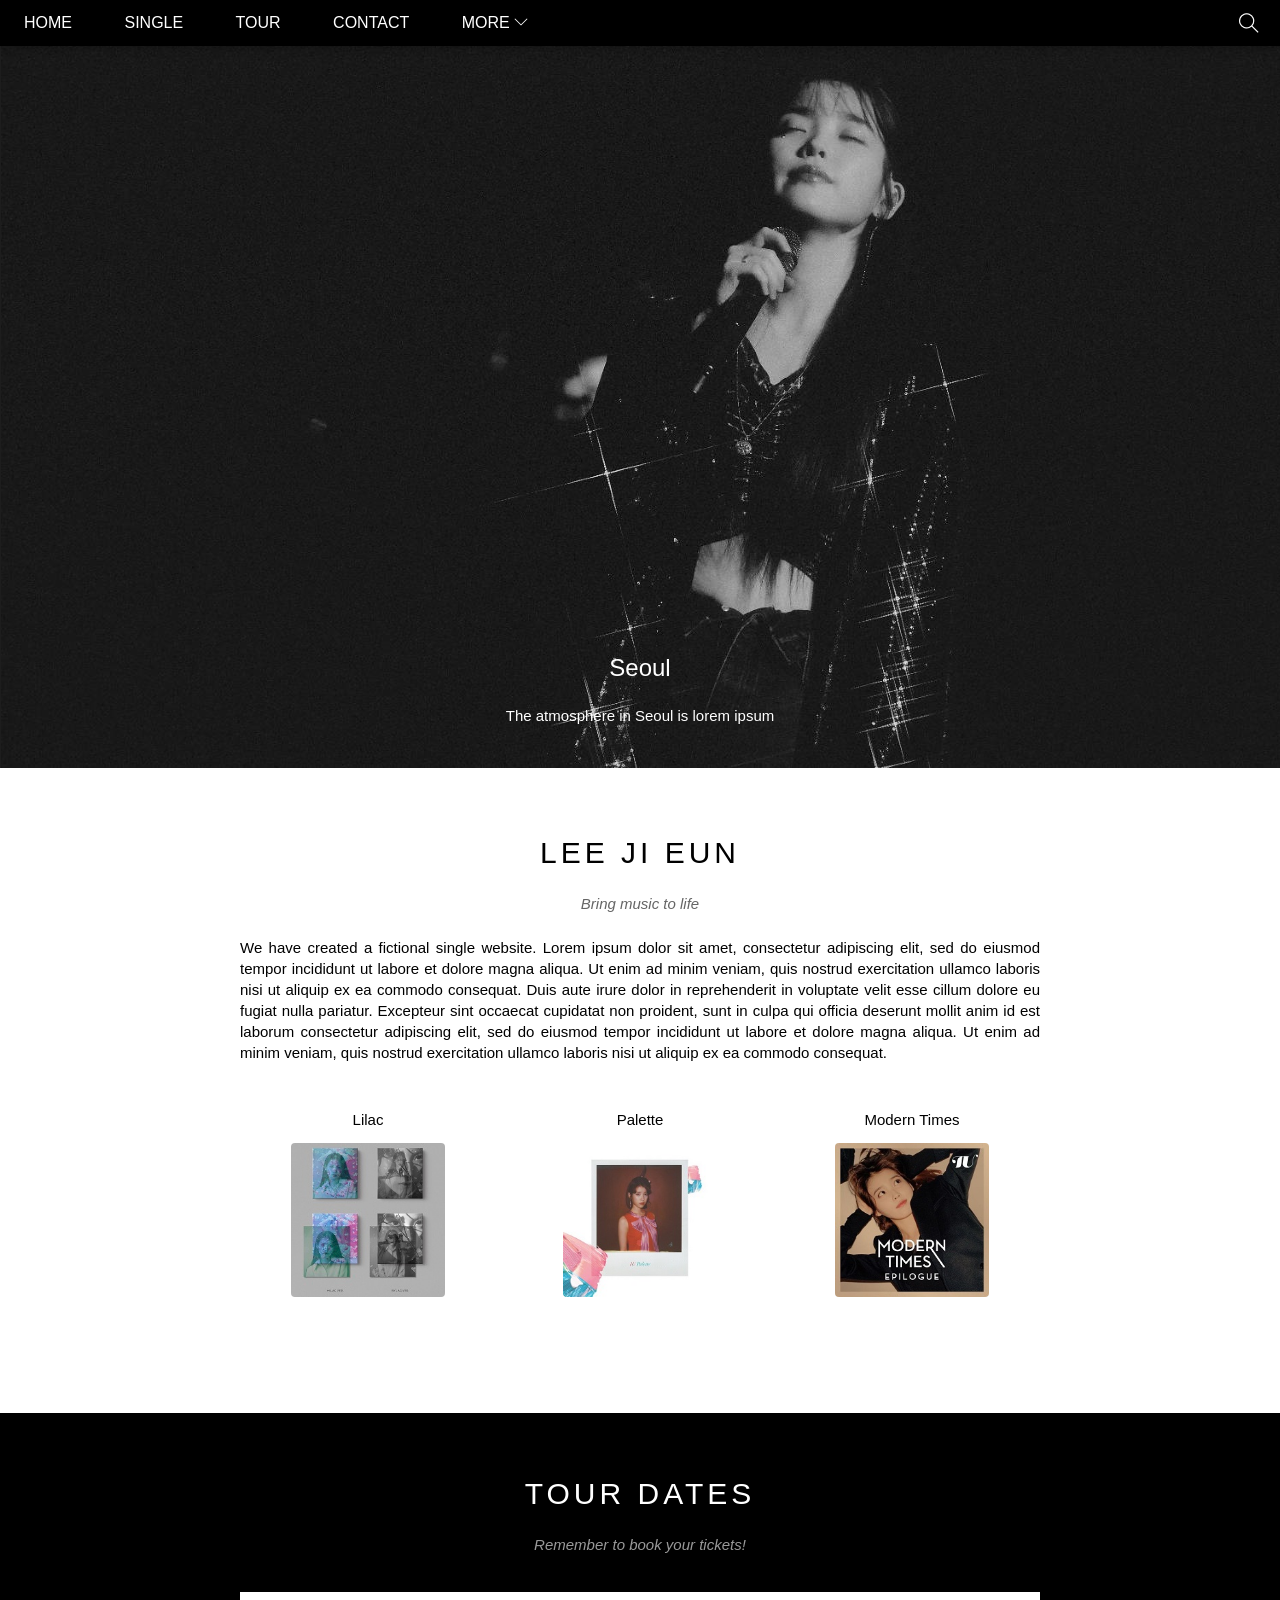
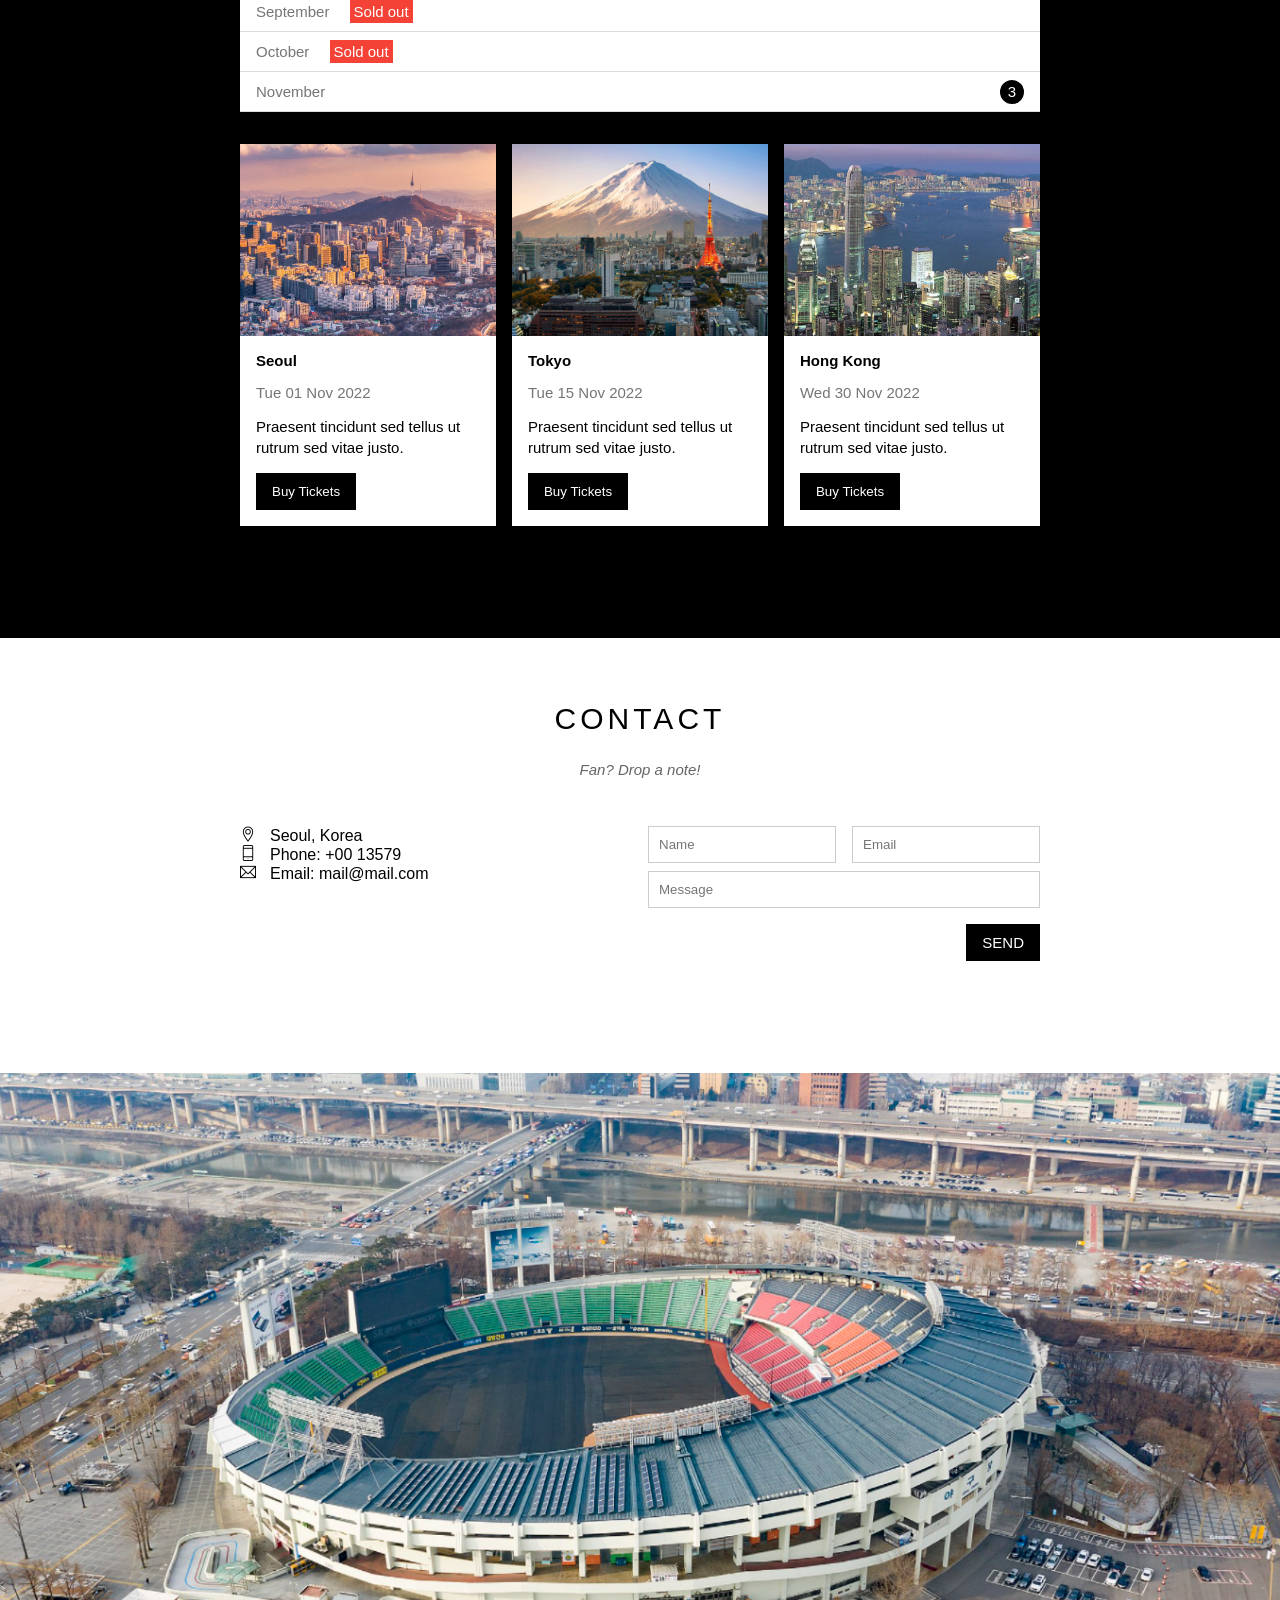
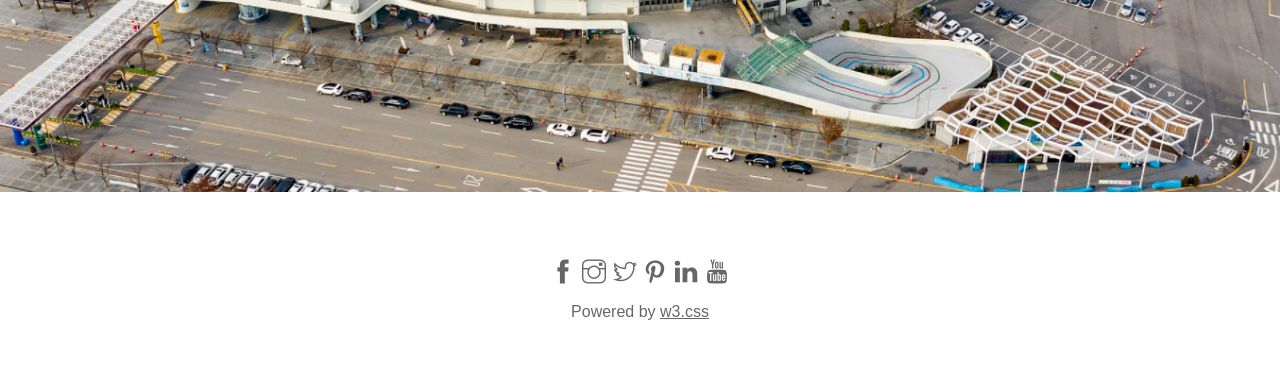
==== index.html @ e7a7f1e5 "upload" ====
<!DOCTYPE html>
<html lang="en">
<head>
    <meta charset="UTF-8">
    <meta http-equiv="X-UA-Compatible" content="IE=edge">
    <meta name="viewport" content="width=device-width, initial-scale=1.0">
    <title>Concert</title>
    <link rel="stylesheet" href="./assets/css/style.css">
    <link rel="stylesheet" href="./assets/fonts/themify-icons-font/themify-icons/themify-icons.css">
</head>
<body>
    <div id="main">
        <div id="header">
            <!-- begin: nav -->
            <ul id="nav">
                <li><a href="#">Home</a></li>
                <li><a href="#single">Single</a></li>
                <li><a href="#tour">Tour</a></li>
                <li><a href="#contact">Contact</a></li>
                <li>
                    <a href="">
                        More
                        <i class="nav-arrow-down ti-angle-down"></i> 
                        <!-- thẻ i dùng cho icon -->
                    </a>
                    <ul class="subnav">
                        <li><a href="#">Merchandise</a></li>
                        <li><a href="#">Extras</a></li>
                        <li><a href="#">Media</a></li>
                    </ul>
                </li>
            </ul>
            <!-- end: nav -->
            <!-- begin: search button -->
            <div class="search-btn">
                <i class="search-icon ti-search"></i>
            </div>
            <!-- end: search button -->
        </div>

        <div id="slider">
            <img src="./assets/img/slider/iu1.png" alt="iu">
            <div class="text-content">
                <h2 class="text-heading">Seoul</h2>
                <div class="text-description">The atmosphere in Seoul is lorem ipsum</div>
            </div>
        </div>

        <div id="content">
            <!-- about section -->
            <div id="single" class="content-section">
                <h2 class="section-heading">LEE JI EUN</h2>
                <p class="section-sub-heading">Bring music to life</p>
                <p class="about-text">We have created a fictional single website. Lorem ipsum dolor sit amet, consectetur adipiscing elit, sed do eiusmod tempor incididunt ut labore et dolore magna aliqua. Ut enim ad minim veniam, quis nostrud exercitation ullamco laboris nisi ut aliquip ex ea commodo consequat. Duis aute irure dolor in reprehenderit in voluptate velit esse cillum dolore eu fugiat nulla pariatur. Excepteur sint occaecat cupidatat non proident, sunt in culpa qui officia deserunt mollit anim id est laborum consectetur adipiscing elit, sed do eiusmod tempor incididunt ut labore et dolore magna aliqua. Ut enim ad minim veniam, quis nostrud exercitation ullamco laboris nisi ut aliquip ex ea commodo consequat.
                </p>
                <div class="row albums-list">
                    <div class="col col-third text-center">
                        <!-- text-center thay cho album-item trước đó -->
                        <p class="album-name">Lilac</p>
                        <img src="./assets/img/album/lilac.JPG" alt="Lilac" class="album-img">
                    </div>
                    <div class="col col-third text-center">
                        <p class="album-name">Palette</p>
                        <img src="./assets/img/album/palette.JPG" alt="Palette" class="album-img">
                    </div>
                    <div class="col col-third text-center">
                        <p class="album-name">Modern Times</p>
                        <img src="./assets/img/album/moderntimes.JPG" alt="Modern Times" class="album-img">
                    </div>
                </div>
            </div>
            
            <!-- tour section -->
            <div id="tour" class="tour-section">
                <div class="content-section">
                    <h2 class="section-heading text-white">TOUR DATES</h2>
                    <p class="section-sub-heading text-white">Remember to book your tickets!</p>
                    <!-- tickets -->
                    <ul class="tickets-list">
                        <li>September <span class="sold-out">Sold out</span></li>
                        <li>October <span class="sold-out">Sold out</span></li>
                        <li>November <span class="quantity">3</span></li>
                    </ul>

                    <!-- places -->
                    <div class="row places-list">
                        <div class="col col-third">
                            <!-- css cho col-third thay thế cho place-item -->
                            <img src="./assets/img/places/korea.JPG" alt="Seoul" class="place-img">
                            <div class="place-body">
                                <h3 class="place-heading">Seoul</h3>
                                <p class="place-time">Tue 01 Nov 2022</p>
                                <p class="place-desc">Praesent tincidunt sed tellus ut rutrum sed vitae justo.</p>
                                <button class="place-buy-btn js-buy-ticket">Buy Tickets</button>
                            </div>
                        </div>
                        <div class="col col-third">
                            <img src="./assets/img/places/japan.JPG" alt="Tokyo" class="place-img">
                            <div class="place-body">
                                <h3 class="place-heading">Tokyo</h3>
                                <p class="place-time">Tue 15 Nov 2022</p>
                                <p class="place-desc">Praesent tincidunt sed tellus ut rutrum sed vitae justo.</p>
                                <button class="place-buy-btn js-buy-ticket">Buy Tickets</button>
                            </div>
                        </div>
                        <div class="col col-third">
                            <img src="./assets/img/places/hongkong.JPG" alt="Hong Kong" class="place-img">
                            <div class="place-body">
                                <h3 class="place-heading">Hong Kong</h3>
                                <p class="place-time">Wed 30 Nov 2022</p>
                                <p class="place-desc">Praesent tincidunt sed tellus ut rutrum sed vitae justo.</p>
                                <button class="place-buy-btn js-buy-ticket">Buy Tickets</button>
                            </div>
                        </div>
                        <!-- <div class="clear"></div> -->
                        <!-- css row:: rồi nên bỏ -->
                    </div>
                </div>
            </div>

            <!-- begin contact section -->
            <div id="contact" class="content-section">
                <h2 class="section-heading">CONTACT</h2>
                <p class="section-sub-heading">Fan? Drop a note!</p>

                <div class="row contact-content">
                    <div class="col col-half contact-info">
                        <p><i class="ti-location-pin"></i>Seoul, Korea</p>
                        <p><i class="ti-mobile"></i>Phone: +00 13579</p>
                        <p><i class="ti-email"></i>Email: mail@mail.com</p>
                    </div>
                    <div class="col col-half contact-form">
                        <form action="">
                            <div class="row">
                                <div class="col col-half">
                                    <input type="text" name="" placeholder="Name" required id="" class="form-control">
                                </div>
                                <div class="col col-half">
                                    <input type="email" name="" placeholder="Email" required id="" class="form-control">
                                </div>
                            </div>
                            <div class="row mt-8">
                                <div class="col col-full">
                                    <input type="text" name="" placeholder="Message" required id="" class="form-control">
                                </div>
                            </div>
                            <input class="form-summit-btn mt-16" type="submit" value="SEND">
                        </form>
                    </div>
                </div>
            </div>
            <!-- end contact section -->

            <div class="map-section">
                <img src="./assets/img/map.jpg" alt="Map">
            </div>
        </div>

        <div id="footer">
            <div class="social">
                <a href=""><i class ="ti-facebook"></i></a>
                <a href=""><i class ="ti-instagram"></i></a>
                <a href=""><i class ="ti-twitter"></i></a>
                <a href=""><i class ="ti-pinterest"></i></a>
                <a href=""><i class ="ti-linkedin"></i></a>
                <a href=""><i class ="ti-youtube"></i></a>
            </div>
            <p class="copyright">Powered by <a href="">w3.css</a></p>
        </div>
    </div>

    <div class="modal js-modal">
        <div class="modal-container js-modal-container">
            <div class="modal-close js-modal-close">
                <i class="ti-close"></i>
            </div>

            <header class="modal-header">
                <i class="modal-heading-icon ti-bag"></i>
                Tickets
            </header>

            <div class="modal-body">
                <label for="ticket-quantity" class="modal-label"> 
                    <!-- for chỉ dùng cho id -->
                    <i class="ti-shopping-cart"></i>
                    Tickets, $15 per person
                </label>
                <input id="ticket-quantity" type="text" class="modal-input" placeholder="How many?">
                <!-- đặt id="ticket-quantity cho input gắn vào for label" -->
                <label for="ticket-email" class="modal-label">
                    <i class="ti-user"></i>
                    Send to
                </label>
                <input id="ticket-email" type="email" class="modal-input" placeholder="Enter email">
                <!-- đặt id="ticket-email cho input gắn vào for label" -->
                <button id="buy-tickets">
                    Pay <i class="ti-check"></i>
                </button>
            </div>

            <footer class="modal-footer">
                <p class="modal-help">Need <a href="">help?</a></p>
            </footer>
        </div>
    </div>

    <script>
        const buyBtns = document.querySelectorAll('.js-buy-ticket')
        const modal = document.querySelector('.js-modal')
        const modalContainer = document.querySelector('.js-modal-container')
        const modalClose = document.querySelector('.js-modal-close')

        // hàm hiển thị modal mua vé (thêm class open vào modal)
        function showBuyTickets() {
            modal.classList.add('open')
        }

        // hàm ẩn modal mua vé (gỡ bỏ class open của modal)
        function hideBuyTickets() {
            modal.classList.remove('open')
        }
        
        // lặp qua từng thẻ button và nghe hành vi click
        for (const buyBtn of buyBtns) {
            buyBtn.addEventListener('click', showBuyTickets)
        }

        // nghe hành vi click vào button close
            modalClose.addEventListener('click', hideBuyTickets)

            modal.addEventListener('click', hideBuyTickets)

            modalContainer.addEventListener('click', function (event) {
                event.stopPropagation()
            }) 
            // viết function thẳng vào luôn thì kh cần đặt tên he
    </script>
</body>
</html>
---- assets/css/style.css ----
* {
    padding: 0;
    margin: 0;
    box-sizing: border-box;
}

html {
    scroll-behavior: smooth;
    font-family: Arial, Helvetica, sans-serif;
}

/* common */
.clear {
    clear: both;
}
/* clear float */
.text-white {
    color: #fff !important;
}
/* ưu tiên cho text nào kh có màu trắng */

.text-center {
    text-align: center !important;
}

.mt-8 {
    margin-top: 8px !important;
}

.mt-16 {
    margin-top: 16px !important;
}

.row {
    margin-left: -8px;
    margin-right: -8px;
}

/* tạo element giả nằm ở cuối */
/* kh cần sử dụng class clear */
.row::after {
    content: "";
    display: block;
    clear: both;
}

.col {
    float: left;
    padding-left: 8px;
    padding-right: 8px;
}

.col-third {
    width: calc(100% / 3);
}

.col-half {
    width: 50%;
}

.col-full {
    width: 100%;
}

#main {

}

#header {
    height: 46px;
    background-color: black;
    position: fixed; 
    top: 0;
    left: 0;
    right: 0;
    z-index: 1;
    box-shadow: 0 0 10px rgba(0, 0, 0, 0.3);
}

#nav {
    display: inline-block;
}

#nav, .subnav {
    list-style-type: none;
}

#nav > li {
    display: inline-block;
}

#nav li {
    position: relative;
}

#nav > li > a {
    color: #fff;
    text-transform: uppercase;
}

#nav li a {
    text-decoration: none;
    line-height: 46px;
    padding: 0 24px;
    display: block;
}

#nav li:hover .subnav {
    display: block;
}

#nav > li:hover > a {
    color:black;
    background-color: #ccc;
}

#nav .subnav li:hover a {
    color:black;
    background-color: #ccc;
}

#nav .subnav {
    display: none;
    position: absolute;
    min-width: 160px;
    top: 100%;
    left: 0;
    background-color: #fff;
    box-shadow: 0 0 10px rgba(0, 0, 0, 0.3);
}

#nav .subnav a {
    color: #000;
    padding: 0 12px;
    

}

#nav .subnav li:hover {
    color:black;
    background-color: #ccc;
}

#nav .nav-arrow-down {
    font-size: 14px;
}

#header .search-btn {
    float: right;
    padding: 0 21px;
}

#header .search-btn:hover {
    cursor: pointer;
    /* thuộc tính thay đổi con trỏ chuột */
    background-color: #f44336;
}

#header .search-icon {
    color: #fff;
    font-size: 20px;
    line-height: 46px;
}

#slider {
    position: relative;
    width: 100%;
    background: top center / cover no-repeat;
}

#slider .text-content {
    position: absolute;
    bottom: 48px;
    color: #fff;
    text-align: center;
    width: 100%;
    /* left: 50%; 
    transform: translateX(-50%); */
    /* thuộc tính canh giữa */
}

#slider .text-heading {
    font-weight: 500;
    font-size: 24px;
}

#slider .text-description {
    font-size: 15px;
    margin-top: 25px;
}

#content {

}

#content .content-section {
    padding: 64px 0 112px;
    /* 112=64+48 */
    width: 800px;
    margin-left: auto;
    margin-right: auto;
}

#content .section-heading {
    font-size: 30px;
    font-weight: 500;
    text-align: center;
    letter-spacing: 4px;
    /* thuộc tính chữ cách xa nhau */
}

#content .section-sub-heading {
    font-size: 15px;
    text-align: center;
    margin-top: 25px;
    font-style: italic;
    /* thuộc tính chữ nghiêng */
    opacity: 0.6;
}

#content .about-text {
    margin-top: 25px;
    font-size: 15px;
    text-align: justify;
    line-height: 1.4;
    /* thuộc tính chỉnh độ cao của 1 dòng */
}

#content .albums-list {
    margin-top: 48px;
}

/* #content .album-item { */
    /* float: left;
    width: calc(100% / 3); */
    /* text-align: center; */
    /* } */
    /* có ở col col-third text-center nên bỏ */

#content .album-name {
    font-size: 15px;
}

#content .album-img {
    margin-top: 15px;
    width: 154px;
    border-radius: 4px;
    /* thuộc tính bo góc ở ảnh */
}

/* tour section */
.tour-section {
    background-color: #000;
}

.tickets-list {
    background-color: #fff;
    margin-top: 39px;
    list-style: none;
}

.tickets-list li {
    color: #757575;
    font-size: 15px;
    padding: 11px 16px;
    border-bottom: 1px solid #ddd;
}

.tickets-list .sold-out {
    background-color: #f44336;
    color: #fff;
    padding: 3px 4px;
    margin-left: 16px;
}

.tickets-list .quantity {
    background-color: #000;
    color: #fff;
    float:right;
    width: 24px;
    height: 24px;
    border-radius: 50%;
    text-align: center;
    line-height: 24px;
    margin-top: -3px;
}
/* places */
.places-list {
    /* margin-top: 32px; */
    /* margin-left: -8px; */
    /* margin-right: -8px; */
    /* viết gọn: margin: 32px -8px 0 */
    /* padding-bottom: 48px; */
    margin-top: 32px;
    /* viết lại */
}

/* .place-item { */
    /* width: calc(100% / 3); */
    /* float: left; */
    /* padding: 0 8px; */
    /* kh cần nữa vì nó được thừa hưởng từ class col và col-third */
/* } */

.place-img {
    width: 100%;
    display: block;
}

.place-img:hover {
    opacity: 0.6;;
}

.place-body {
    font-size: 15px;
    padding: 16px;
    background-color: #fff;
}

.place-heading {
    font-size: 15px;
    font-weight: 600;
}

.place-time {
    margin-top: 15px;
    color: #757575;
}

.place-desc {
    margin-top: 15px;
    line-height: 1.4;
} 

.place-buy-btn {
    color: #fff;
    background-color: #000;
    text-decoration: none;
    padding: 11px 16px;
    display: inline-block;
    margin-top: 15px;
    border: none;
}

.place-buy-btn:hover {
    color: #000;
    background-color: #ccc;
}

.modal {
    position: fixed;
    top: 0;
    right: 0;
    left: 0;
    bottom: 0;
    /* thuộc tính làm lớp phủ modal*/
    background: rgba(0, 0, 0, 0.4);
    /* lớp overlay thực chất là background */
    align-items: center;
    /* thằng con nằm giữa chiều cao cha */
    justify-content: center;
    /* th con nằm giữa chiều ngang cha */
    display: none;
    /* display: flex; biến thằng con modal-container nằm giữa thằng cha là modal */
}

.modal.open {
    display: flex;
}

.modal-container {
    background: #fff;
    width: 900px;
    min-height: 200px;
    position: relative;
    max-width: calc(100% - 32px);
    animation: modalFadeIn ease 0.5s;
}

.modal-header {
    justify-content: center;
    align-items: center;
    background: #009688;
    height: 130px;
    display: flex;
    font-size: 30px;
    color: #fff;
    letter-spacing: 4px;
}

.modal-heading-icon {
    margin-right: 16px;
}

.modal-close {
    position: absolute;
    right: 0;
    top: 0;
    color: #fff;
    padding: 12px;
    cursor: pointer;
}

.modal-close:hover {
    background-color: #ccc;
    color: #000;
}

.modal-body {
    padding: 16px;
}

.modal-label {
    display: block;
    /* tính chất của block là mỗi thằng nằm trên một hàng riêng biệt */
    font-size: 15px;
    margin-bottom: 12px;
}

.modal-input {
    border: 1px solid #ccc;
    width: 100%;
    font-size: 15px;
    padding: 10px;
    margin-bottom: 24px;
}

#buy-tickets {
    background: #009688;
    border: none;
    color: white;
    width: 100%;
    font-size: 15px;
    text-transform: uppercase;
    padding: 18px;
    cursor: pointer;
}

#buy-tickets:hover {
    background-color: #ccc;
    color: #000;
}

.modal-footer {
    padding: 16px;
    text-align: right;
}

.modal-footer a {
    color: #2196F3;
}

/* trượt box ticket */
@keyframes modalFadeIn {
    from {
        opacity: 0;
        transform: translateY(-140px);
    }
    to {
        opacity: 1;
        transform: translateY(0);
    }
}

.contact-content {
    margin-top: 48px;
}

.contatc-info {
    font-size: 18px;
    line-height: 1.5;
}

/* selector nâng cao chứa tất cả các ti- */
.contact-info i[class*="ti-"]{
    width: 30px;
    display: inline-block;
}

.contact-form {
    font-size: 15px;
}

.contact-form .form-control {
    padding: 10px;
    border: 1px solid #ccc;
    width: 100%;
}

.contact-form .form-summit-btn {
    background-color: #000;
    color: #fff;
    border: none;
    font-size: 15px;
    padding: 10px 16px;
    float: right;
    cursor: pointer;
}

.contact-form .form-summit-btn:hover {
    background-color: #ccc;
    color: #000;
}

/* map section */
.map-section img {
    width: 100%;
}

#footer {
    padding: 64px 16px;
    text-align: center;
}

#footer .social {
    font-size: 24px;
}

#footer .social a {
    color: rgba(0, 0, 0, 0.6);
    text-decoration: none;
}

#footer .social a:hover,
#footer .copyright a:hover {
    color: rgba(0, 0, 0, 0.3);
}

#footer .copyright {
    margin-top: 15px;
    color: rgba(0, 0, 0, 0.6);
}

#footer .copyright a {
    color: rgba(0, 0, 0, 0.6);
}
---- assets/fonts/themify-icons-font/themify-icons/themify-icons.css ----
@font-face {
	font-family: 'themify';
	src:url('fonts/themify.eot?-fvbane');
	src:url('fonts/themify.eot?#iefix-fvbane') format('embedded-opentype'),
		url('fonts/themify.woff?-fvbane') format('woff'),
		url('fonts/themify.ttf?-fvbane') format('truetype'),
		url('fonts/themify.svg?-fvbane#themify') format('svg');
	font-weight: normal;
	font-style: normal;
}

[class^="ti-"], [class*=" ti-"] {
	font-family: 'themify';
	speak: none;
	font-style: normal;
	font-weight: normal;
	font-variant: normal;
	text-transform: none;
	line-height: 1;

	/* Better Font Rendering =========== */
	-webkit-font-smoothing: antialiased;
	-moz-osx-font-smoothing: grayscale;
}

.ti-wand:before {
	content: "\e600";
}
.ti-volume:before {
	content: "\e601";
}
.ti-user:before {
	content: "\e602";
}
.ti-unlock:before {
	content: "\e603";
}
.ti-unlink:before {
	content: "\e604";
}
.ti-trash:before {
	content: "\e605";
}
.ti-thought:before {
	content: "\e606";
}
.ti-target:before {
	content: "\e607";
}
.ti-tag:before {
	content: "\e608";
}
.ti-tablet:before {
	content: "\e609";
}
.ti-star:before {
	content: "\e60a";
}
.ti-spray:before {
	content: "\e60b";
}
.ti-signal:before {
	content: "\e60c";
}
.ti-shopping-cart:before {
	content: "\e60d";
}
.ti-shopping-cart-full:before {
	content: "\e60e";
}
.ti-settings:before {
	content: "\e60f";
}
.ti-search:before {
	content: "\e610";
}
.ti-zoom-in:before {
	content: "\e611";
}
.ti-zoom-out:before {
	content: "\e612";
}
.ti-cut:before {
	content: "\e613";
}
.ti-ruler:before {
	content: "\e614";
}
.ti-ruler-pencil:before {
	content: "\e615";
}
.ti-ruler-alt:before {
	content: "\e616";
}
.ti-bookmark:before {
	content: "\e617";
}
.ti-bookmark-alt:before {
	content: "\e618";
}
.ti-reload:before {
	content: "\e619";
}
.ti-plus:before {
	content: "\e61a";
}
.ti-pin:before {
	content: "\e61b";
}
.ti-pencil:before {
	content: "\e61c";
}
.ti-pencil-alt:before {
	content: "\e61d";
}
.ti-paint-roller:before {
	content: "\e61e";
}
.ti-paint-bucket:before {
	content: "\e61f";
}
.ti-na:before {
	content: "\e620";
}
.ti-mobile:before {
	content: "\e621";
}
.ti-minus:before {
	content: "\e622";
}
.ti-medall:before {
	content: "\e623";
}
.ti-medall-alt:before {
	content: "\e624";
}
.ti-marker:before {
	content: "\e625";
}
.ti-marker-alt:before {
	content: "\e626";
}
.ti-arrow-up:before {
	content: "\e627";
}
.ti-arrow-right:before {
	content: "\e628";
}
.ti-arrow-left:before {
	content: "\e629";
}
.ti-arrow-down:before {
	content: "\e62a";
}
.ti-lock:before {
	content: "\e62b";
}
.ti-location-arrow:before {
	content: "\e62c";
}
.ti-link:before {
	content: "\e62d";
}
.ti-layout:before {
	content: "\e62e";
}
.ti-layers:before {
	content: "\e62f";
}
.ti-layers-alt:before {
	content: "\e630";
}
.ti-key:before {
	content: "\e631";
}
.ti-import:before {
	content: "\e632";
}
.ti-image:before {
	content: "\e633";
}
.ti-heart:before {
	content: "\e634";
}
.ti-heart-broken:before {
	content: "\e635";
}
.ti-hand-stop:before {
	content: "\e636";
}
.ti-hand-open:before {
	content: "\e637";
}
.ti-hand-drag:before {
	content: "\e638";
}
.ti-folder:before {
	content: "\e639";
}
.ti-flag:before {
	content: "\e63a";
}
.ti-flag-alt:before {
	content: "\e63b";
}
.ti-flag-alt-2:before {
	content: "\e63c";
}
.ti-eye:before {
	content: "\e63d";
}
.ti-export:before {
	content: "\e63e";
}
.ti-exchange-vertical:before {
	content: "\e63f";
}
.ti-desktop:before {
	content: "\e640";
}
.ti-cup:before {
	content: "\e641";
}
.ti-crown:before {
	content: "\e642";
}
.ti-comments:before {
	content: "\e643";
}
.ti-comment:before {
	content: "\e644";
}
.ti-comment-alt:before {
	content: "\e645";
}
.ti-close:before {
	content: "\e646";
}
.ti-clip:before {
	content: "\e647";
}
.ti-angle-up:before {
	content: "\e648";
}
.ti-angle-right:before {
	content: "\e649";
}
.ti-angle-left:before {
	content: "\e64a";
}
.ti-angle-down:before {
	content: "\e64b";
}
.ti-check:before {
	content: "\e64c";
}
.ti-check-box:before {
	content: "\e64d";
}
.ti-camera:before {
	content: "\e64e";
}
.ti-announcement:before {
	content: "\e64f";
}
.ti-brush:before {
	content: "\e650";
}
.ti-briefcase:before {
	content: "\e651";
}
.ti-bolt:before {
	content: "\e652";
}
.ti-bolt-alt:before {
	content: "\e653";
}
.ti-blackboard:before {
	content: "\e654";
}
.ti-bag:before {
	content: "\e655";
}
.ti-move:before {
	content: "\e656";
}
.ti-arrows-vertical:before {
	content: "\e657";
}
.ti-arrows-horizontal:before {
	content: "\e658";
}
.ti-fullscreen:before {
	content: "\e659";
}
.ti-arrow-top-right:before {
	content: "\e65a";
}
.ti-arrow-top-left:before {
	content: "\e65b";
}
.ti-arrow-circle-up:before {
	content: "\e65c";
}
.ti-arrow-circle-right:before {
	content: "\e65d";
}
.ti-arrow-circle-left:before {
	content: "\e65e";
}
.ti-arrow-circle-down:before {
	content: "\e65f";
}
.ti-angle-double-up:before {
	content: "\e660";
}
.ti-angle-double-right:before {
	content: "\e661";
}
.ti-angle-double-left:before {
	content: "\e662";
}
.ti-angle-double-down:before {
	content: "\e663";
}
.ti-zip:before {
	content: "\e664";
}
.ti-world:before {
	content: "\e665";
}
.ti-wheelchair:before {
	content: "\e666";
}
.ti-view-list:before {
	content: "\e667";
}
.ti-view-list-alt:before {
	content: "\e668";
}
.ti-view-grid:before {
	content: "\e669";
}
.ti-uppercase:before {
	content: "\e66a";
}
.ti-upload:before {
	content: "\e66b";
}
.ti-underline:before {
	content: "\e66c";
}
.ti-truck:before {
	content: "\e66d";
}
.ti-timer:before {
	content: "\e66e";
}
.ti-ticket:before {
	content: "\e66f";
}
.ti-thumb-up:before {
	content: "\e670";
}
.ti-thumb-down:before {
	content: "\e671";
}
.ti-text:before {
	content: "\e672";
}
.ti-stats-up:before {
	content: "\e673";
}
.ti-stats-down:before {
	content: "\e674";
}
.ti-split-v:before {
	content: "\e675";
}
.ti-split-h:before {
	content: "\e676";
}
.ti-smallcap:before {
	content: "\e677";
}
.ti-shine:before {
	content: "\e678";
}
.ti-shift-right:before {
	content: "\e679";
}
.ti-shift-left:before {
	content: "\e67a";
}
.ti-shield:before {
	content: "\e67b";
}
.ti-notepad:before {
	content: "\e67c";
}
.ti-server:before {
	content: "\e67d";
}
.ti-quote-right:before {
	content: "\e67e";
}
.ti-quote-left:before {
	content: "\e67f";
}
.ti-pulse:before {
	content: "\e680";
}
.ti-printer:before {
	content: "\e681";
}
.ti-power-off:before {
	content: "\e682";
}
.ti-plug:before {
	content: "\e683";
}
.ti-pie-chart:before {
	content: "\e684";
}
.ti-paragraph:before {
	content: "\e685";
}
.ti-panel:before {
	content: "\e686";
}
.ti-package:before {
	content: "\e687";
}
.ti-music:before {
	content: "\e688";
}
.ti-music-alt:before {
	content: "\e689";
}
.ti-mouse:before {
	content: "\e68a";
}
.ti-mouse-alt:before {
	content: "\e68b";
}
.ti-money:before {
	content: "\e68c";
}
.ti-microphone:before {
	content: "\e68d";
}
.ti-menu:before {
	content: "\e68e";
}
.ti-menu-alt:before {
	content: "\e68f";
}
.ti-map:before {
	content: "\e690";
}
.ti-map-alt:before {
	content: "\e691";
}
.ti-loop:before {
	content: "\e692";
}
.ti-location-pin:before {
	content: "\e693";
}
.ti-list:before {
	content: "\e694";
}
.ti-light-bulb:before {
	content: "\e695";
}
.ti-Italic:before {
	content: "\e696";
}
.ti-info:before {
	content: "\e697";
}
.ti-infinite:before {
	content: "\e698";
}
.ti-id-badge:before {
	content: "\e699";
}
.ti-hummer:before {
	content: "\e69a";
}
.ti-home:before {
	content: "\e69b";
}
.ti-help:before {
	content: "\e69c";
}
.ti-headphone:before {
	content: "\e69d";
}
.ti-harddrives:before {
	content: "\e69e";
}
.ti-harddrive:before {
	content: "\e69f";
}
.ti-gift:before {
	content: "\e6a0";
}
.ti-game:before {
	content: "\e6a1";
}
.ti-filter:before {
	content: "\e6a2";
}
.ti-files:before {
	content: "\e6a3";
}
.ti-file:before {
	content: "\e6a4";
}
.ti-eraser:before {
	content: "\e6a5";
}
.ti-envelope:before {
	content: "\e6a6";
}
.ti-download:before {
	content: "\e6a7";
}
.ti-direction:before {
	content: "\e6a8";
}
.ti-direction-alt:before {
	content: "\e6a9";
}
.ti-dashboard:before {
	content: "\e6aa";
}
.ti-control-stop:before {
	content: "\e6ab";
}
.ti-control-shuffle:before {
	content: "\e6ac";
}
.ti-control-play:before {
	content: "\e6ad";
}
.ti-control-pause:before {
	content: "\e6ae";
}
.ti-control-forward:before {
	content: "\e6af";
}
.ti-control-backward:before {
	content: "\e6b0";
}
.ti-cloud:before {
	content: "\e6b1";
}
.ti-cloud-up:before {
	content: "\e6b2";
}
.ti-cloud-down:before {
	content: "\e6b3";
}
.ti-clipboard:before {
	content: "\e6b4";
}
.ti-car:before {
	content: "\e6b5";
}
.ti-calendar:before {
	content: "\e6b6";
}
.ti-book:before {
	content: "\e6b7";
}
.ti-bell:before {
	content: "\e6b8";
}
.ti-basketball:before {
	content: "\e6b9";
}
.ti-bar-chart:before {
	content: "\e6ba";
}
.ti-bar-chart-alt:before {
	content: "\e6bb";
}
.ti-back-right:before {
	content: "\e6bc";
}
.ti-back-left:before {
	content: "\e6bd";
}
.ti-arrows-corner:before {
	content: "\e6be";
}
.ti-archive:before {
	content: "\e6bf";
}
.ti-anchor:before {
	content: "\e6c0";
}
.ti-align-right:before {
	content: "\e6c1";
}
.ti-align-left:before {
	content: "\e6c2";
}
.ti-align-justify:before {
	content: "\e6c3";
}
.ti-align-center:before {
	content: "\e6c4";
}
.ti-alert:before {
	content: "\e6c5";
}
.ti-alarm-clock:before {
	content: "\e6c6";
}
.ti-agenda:before {
	content: "\e6c7";
}
.ti-write:before {
	content: "\e6c8";
}
.ti-window:before {
	content: "\e6c9";
}
.ti-widgetized:before {
	content: "\e6ca";
}
.ti-widget:before {
	content: "\e6cb";
}
.ti-widget-alt:before {
	content: "\e6cc";
}
.ti-wallet:before {
	content: "\e6cd";
}
.ti-video-clapper:before {
	content: "\e6ce";
}
.ti-video-camera:before {
	content: "\e6cf";
}
.ti-vector:before {
	content: "\e6d0";
}
.ti-themify-logo:before {
	content: "\e6d1";
}
.ti-themify-favicon:before {
	content: "\e6d2";
}
.ti-themify-favicon-alt:before {
	content: "\e6d3";
}
.ti-support:before {
	content: "\e6d4";
}
.ti-stamp:before {
	content: "\e6d5";
}
.ti-split-v-alt:before {
	content: "\e6d6";
}
.ti-slice:before {
	content: "\e6d7";
}
.ti-shortcode:before {
	content: "\e6d8";
}
.ti-shift-right-alt:before {
	content: "\e6d9";
}
.ti-shift-left-alt:before {
	content: "\e6da";
}
.ti-ruler-alt-2:before {
	content: "\e6db";
}
.ti-receipt:before {
	content: "\e6dc";
}
.ti-pin2:before {
	content: "\e6dd";
}
.ti-pin-alt:before {
	content: "\e6de";
}
.ti-pencil-alt2:before {
	content: "\e6df";
}
.ti-palette:before {
	content: "\e6e0";
}
.ti-more:before {
	content: "\e6e1";
}
.ti-more-alt:before {
	content: "\e6e2";
}
.ti-microphone-alt:before {
	content: "\e6e3";
}
.ti-magnet:before {
	content: "\e6e4";
}
.ti-line-double:before {
	content: "\e6e5";
}
.ti-line-dotted:before {
	content: "\e6e6";
}
.ti-line-dashed:before {
	content: "\e6e7";
}
.ti-layout-width-full:before {
	content: "\e6e8";
}
.ti-layout-width-default:before {
	content: "\e6e9";
}
.ti-layout-width-default-alt:before {
	content: "\e6ea";
}
.ti-layout-tab:before {
	content: "\e6eb";
}
.ti-layout-tab-window:before {
	content: "\e6ec";
}
.ti-layout-tab-v:before {
	content: "\e6ed";
}
.ti-layout-tab-min:before {
	content: "\e6ee";
}
.ti-layout-slider:before {
	content: "\e6ef";
}
.ti-layout-slider-alt:before {
	content: "\e6f0";
}
.ti-layout-sidebar-right:before {
	content: "\e6f1";
}
.ti-layout-sidebar-none:before {
	content: "\e6f2";
}
.ti-layout-sidebar-left:before {
	content: "\e6f3";
}
.ti-layout-placeholder:before {
	content: "\e6f4";
}
.ti-layout-menu:before {
	content: "\e6f5";
}
.ti-layout-menu-v:before {
	content: "\e6f6";
}
.ti-layout-menu-separated:before {
	content: "\e6f7";
}
.ti-layout-menu-full:before {
	content: "\e6f8";
}
.ti-layout-media-right-alt:before {
	content: "\e6f9";
}
.ti-layout-media-right:before {
	content: "\e6fa";
}
.ti-layout-media-overlay:before {
	content: "\e6fb";
}
.ti-layout-media-overlay-alt:before {
	content: "\e6fc";
}
.ti-layout-media-overlay-alt-2:before {
	content: "\e6fd";
}
.ti-layout-media-left-alt:before {
	content: "\e6fe";
}
.ti-layout-media-left:before {
	content: "\e6ff";
}
.ti-layout-media-center-alt:before {
	content: "\e700";
}
.ti-layout-media-center:before {
	content: "\e701";
}
.ti-layout-list-thumb:before {
	content: "\e702";
}
.ti-layout-list-thumb-alt:before {
	content: "\e703";
}
.ti-layout-list-post:before {
	content: "\e704";
}
.ti-layout-list-large-image:before {
	content: "\e705";
}
.ti-layout-line-solid:before {
	content: "\e706";
}
.ti-layout-grid4:before {
	content: "\e707";
}
.ti-layout-grid3:before {
	content: "\e708";
}
.ti-layout-grid2:before {
	content: "\e709";
}
.ti-layout-grid2-thumb:before {
	content: "\e70a";
}
.ti-layout-cta-right:before {
	content: "\e70b";
}
.ti-layout-cta-left:before {
	content: "\e70c";
}
.ti-layout-cta-center:before {
	content: "\e70d";
}
.ti-layout-cta-btn-right:before {
	content: "\e70e";
}
.ti-layout-cta-btn-left:before {
	content: "\e70f";
}
.ti-layout-column4:before {
	content: "\e710";
}
.ti-layout-column3:before {
	content: "\e711";
}
.ti-layout-column2:before {
	content: "\e712";
}
.ti-layout-accordion-separated:before {
	content: "\e713";
}
.ti-layout-accordion-merged:before {
	content: "\e714";
}
.ti-layout-accordion-list:before {
	content: "\e715";
}
.ti-ink-pen:before {
	content: "\e716";
}
.ti-info-alt:before {
	content: "\e717";
}
.ti-help-alt:before {
	content: "\e718";
}
.ti-headphone-alt:before {
	content: "\e719";
}
.ti-hand-point-up:before {
	content: "\e71a";
}
.ti-hand-point-right:before {
	content: "\e71b";
}
.ti-hand-point-left:before {
	content: "\e71c";
}
.ti-hand-point-down:before {
	content: "\e71d";
}
.ti-gallery:before {
	content: "\e71e";
}
.ti-face-smile:before {
	content: "\e71f";
}
.ti-face-sad:before {
	content: "\e720";
}
.ti-credit-card:before {
	content: "\e721";
}
.ti-control-skip-forward:before {
	content: "\e722";
}
.ti-control-skip-backward:before {
	content: "\e723";
}
.ti-control-record:before {
	content: "\e724";
}
.ti-control-eject:before {
	content: "\e725";
}
.ti-comments-smiley:before {
	content: "\e726";
}
.ti-brush-alt:before {
	content: "\e727";
}
.ti-youtube:before {
	content: "\e728";
}
.ti-vimeo:before {
	content: "\e729";
}
.ti-twitter:before {
	content: "\e72a";
}
.ti-time:before {
	content: "\e72b";
}
.ti-tumblr:before {
	content: "\e72c";
}
.ti-skype:before {
	content: "\e72d";
}
.ti-share:before {
	content: "\e72e";
}
.ti-share-alt:before {
	content: "\e72f";
}
.ti-rocket:before {
	content: "\e730";
}
.ti-pinterest:before {
	content: "\e731";
}
.ti-new-window:before {
	content: "\e732";
}
.ti-microsoft:before {
	content: "\e733";
}
.ti-list-ol:before {
	content: "\e734";
}
.ti-linkedin:before {
	content: "\e735";
}
.ti-layout-sidebar-2:before {
	content: "\e736";
}
.ti-layout-grid4-alt:before {
	content: "\e737";
}
.ti-layout-grid3-alt:before {
	content: "\e738";
}
.ti-layout-grid2-alt:before {
	content: "\e739";
}
.ti-layout-column4-alt:before {
	content: "\e73a";
}
.ti-layout-column3-alt:before {
	content: "\e73b";
}
.ti-layout-column2-alt:before {
	content: "\e73c";
}
.ti-instagram:before {
	content: "\e73d";
}
.ti-google:before {
	content: "\e73e";
}
.ti-github:before {
	content: "\e73f";
}
.ti-flickr:before {
	content: "\e740";
}
.ti-facebook:before {
	content: "\e741";
}
.ti-dropbox:before {
	content: "\e742";
}
.ti-dribbble:before {
	content: "\e743";
}
.ti-apple:before {
	content: "\e744";
}
.ti-android:before {
	content: "\e745";
}
.ti-save:before {
	content: "\e746";
}
.ti-save-alt:before {
	content: "\e747";
}
.ti-yahoo:before {
	content: "\e748";
}
.ti-wordpress:before {
	content: "\e749";
}
.ti-vimeo-alt:before {
	content: "\e74a";
}
.ti-twitter-alt:before {
	content: "\e74b";
}
.ti-tumblr-alt:before {
	content: "\e74c";
}
.ti-trello:before {
	content: "\e74d";
}
.ti-stack-overflow:before {
	content: "\e74e";
}
.ti-soundcloud:before {
	content: "\e74f";
}
.ti-sharethis:before {
	content: "\e750";
}
.ti-sharethis-alt:before {
	content: "\e751";
}
.ti-reddit:before {
	content: "\e752";
}
.ti-pinterest-alt:before {
	content: "\e753";
}
.ti-microsoft-alt:before {
	content: "\e754";
}
.ti-linux:before {
	content: "\e755";
}
.ti-jsfiddle:before {
	content: "\e756";
}
.ti-joomla:before {
	content: "\e757";
}
.ti-html5:before {
	content: "\e758";
}
.ti-flickr-alt:before {
	content: "\e759";
}
.ti-email:before {
	content: "\e75a";
}
.ti-drupal:before {
	content: "\e75b";
}
.ti-dropbox-alt:before {
	content: "\e75c";
}
.ti-css3:before {
	content: "\e75d";
}
.ti-rss:before {
	content: "\e75e";
}
.ti-rss-alt:before {
	content: "\e75f";
}
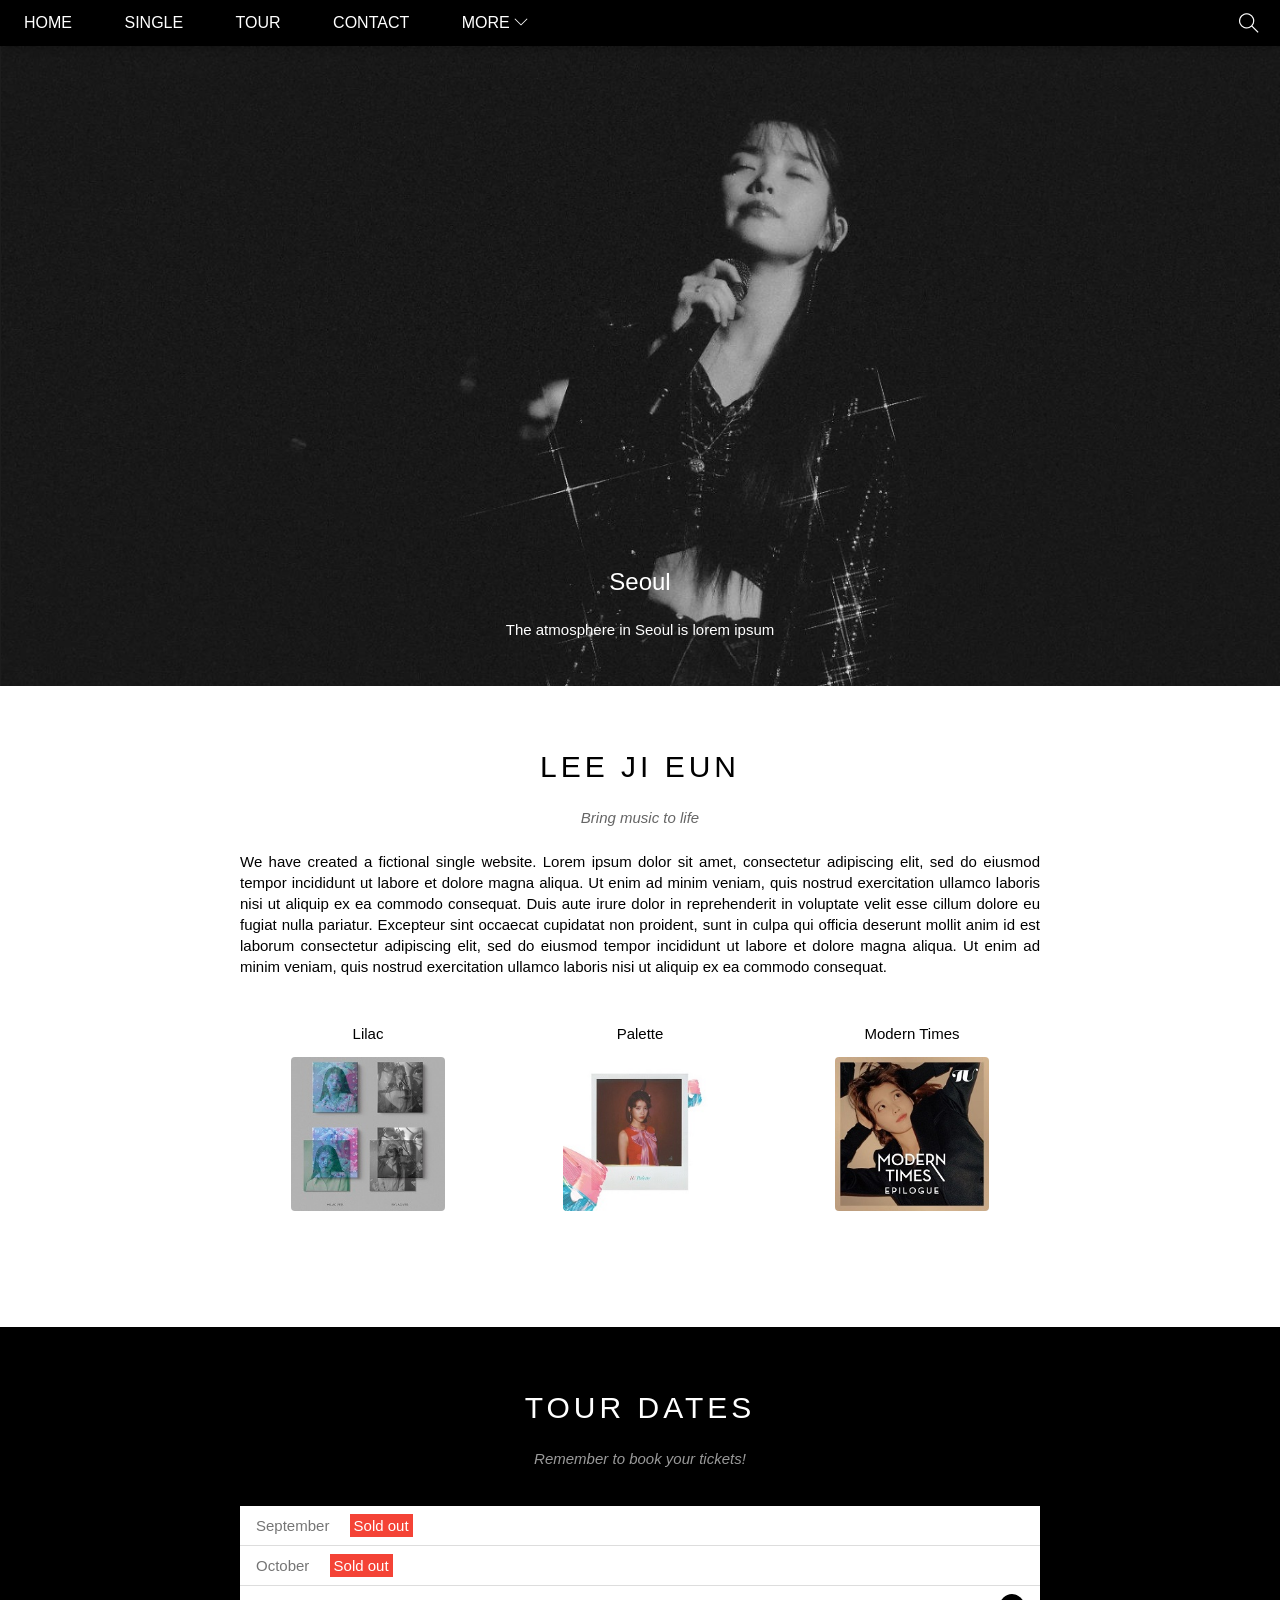
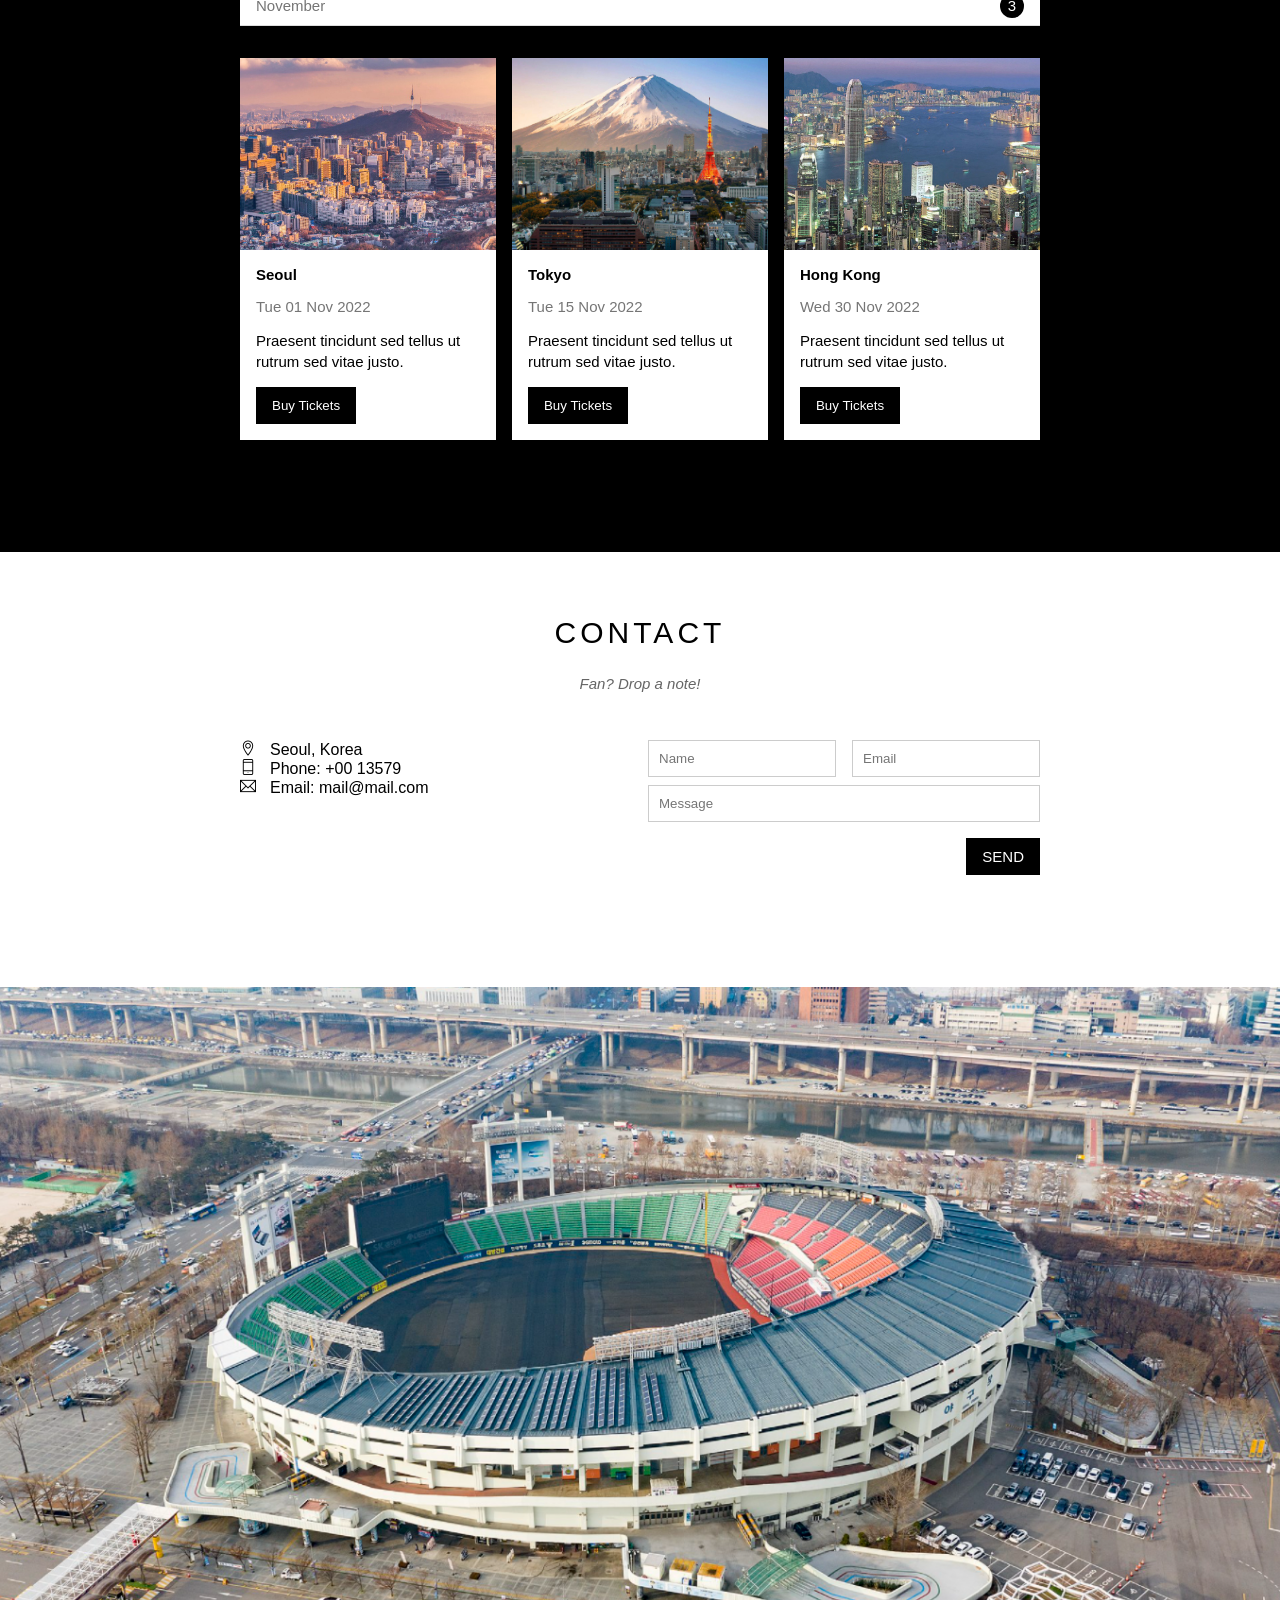
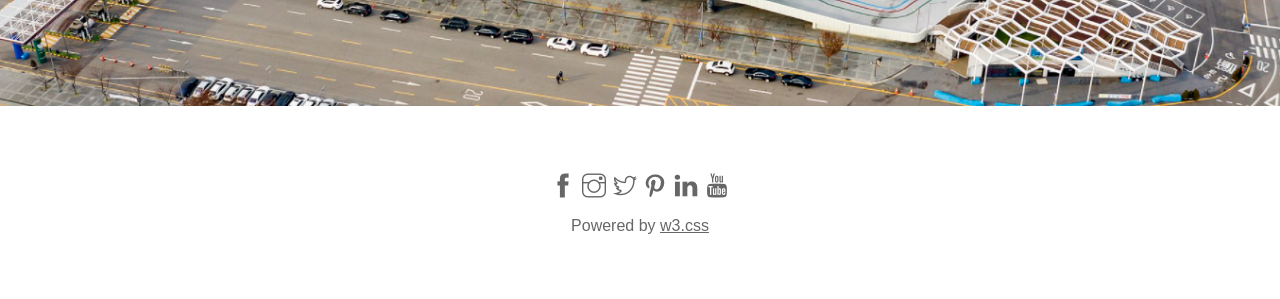
==== commit 12840b4b: "a" ====
--- a/index.html
+++ b/index.html
@@ -39,7 +39,6 @@
         </div>
 
         <div id="slider">
-            <img src="./assets/img/slider/iu1.png" alt="iu">
             <div class="text-content">
                 <h2 class="text-heading">Seoul</h2>
                 <div class="text-description">The atmosphere in Seoul is lorem ipsum</div>
--- a/assets/css/style.css
+++ b/assets/css/style.css
@@ -164,8 +164,9 @@
 
 #slider {
     position: relative;
-    width: 100%;
-    background: top center / cover no-repeat;
+    margin-top: 46px;
+    padding-top: 50%;
+    background: url('/iuconcert/assets/img/slider/iu1.png') top center / cover no-repeat;
 }
 
 #slider .text-content {
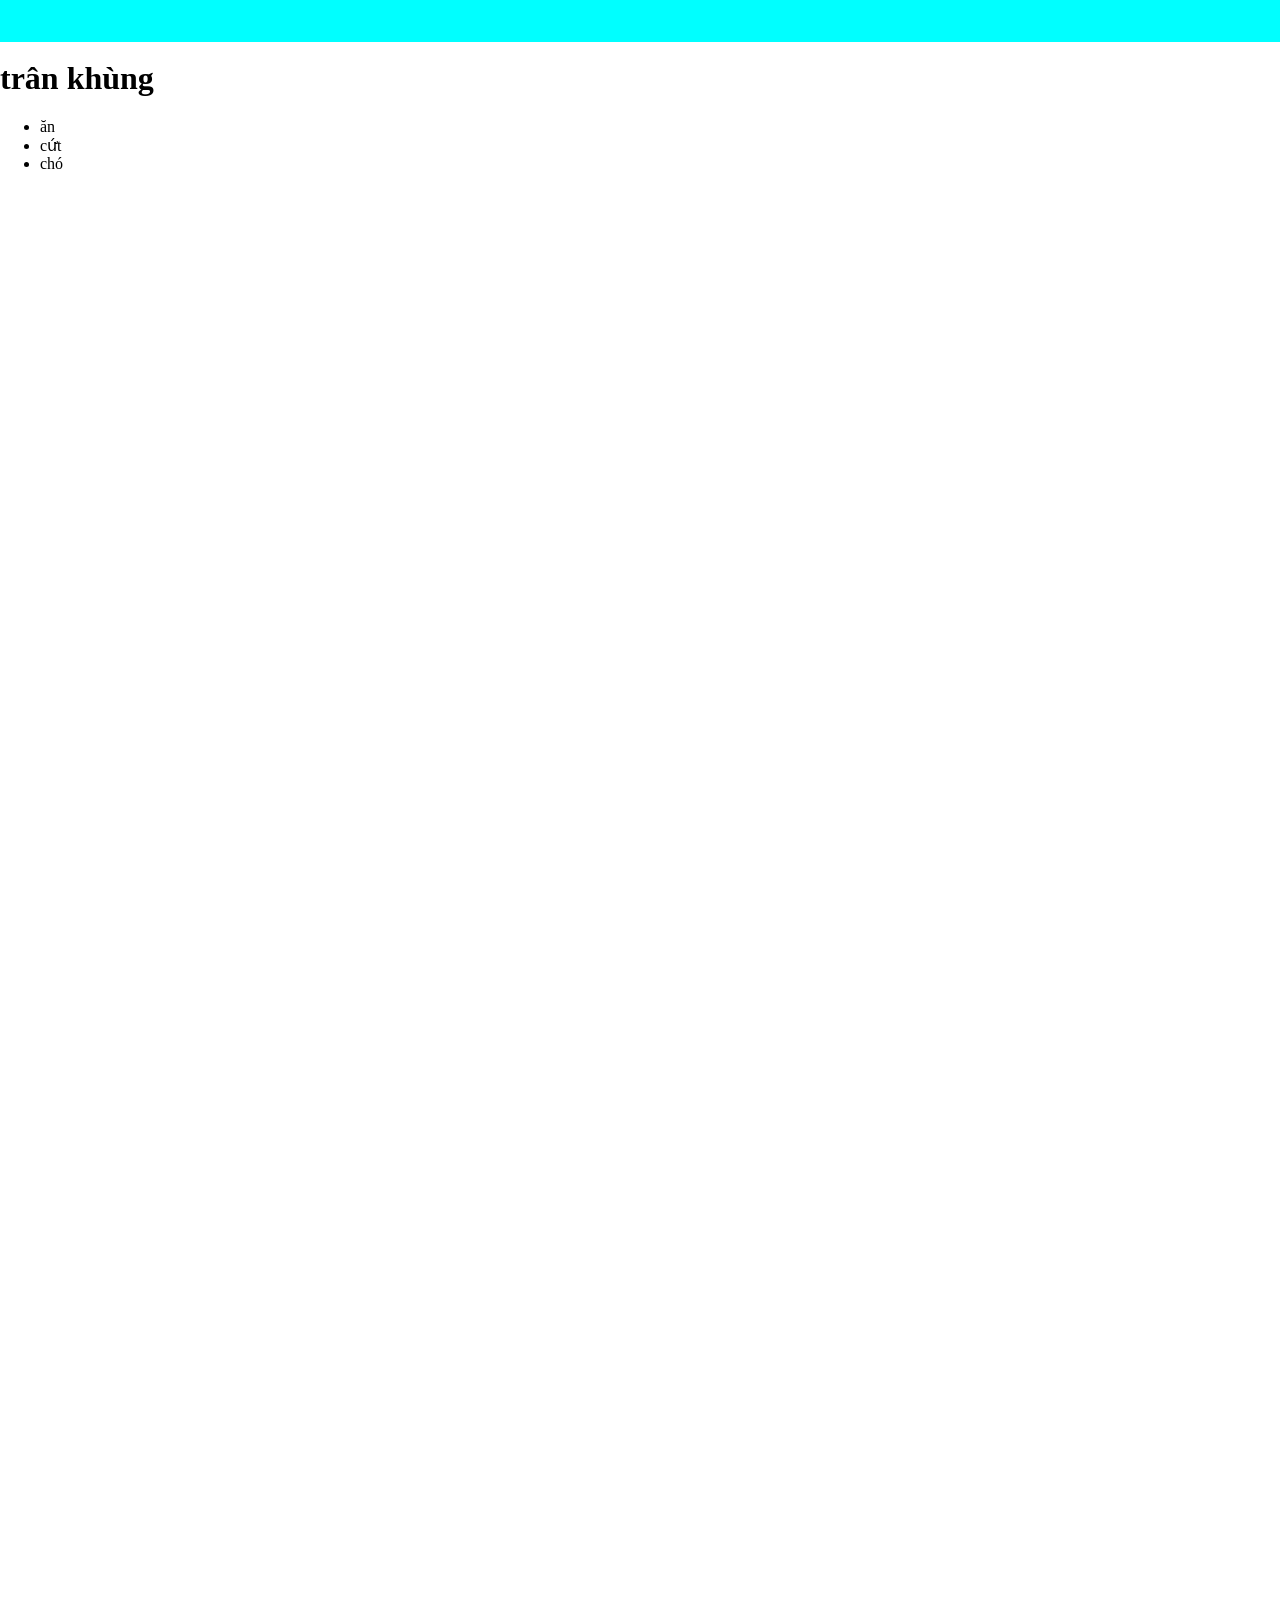
==== commit cecaea6f: "a" ====
--- a/index.html
+++ b/index.html
@@ -1,239 +1,37 @@
 <!DOCTYPE html>
-<html lang="en">
-<head>
-    <meta charset="UTF-8">
-    <meta http-equiv="X-UA-Compatible" content="IE=edge">
-    <meta name="viewport" content="width=device-width, initial-scale=1.0">
-    <title>Concert</title>
-    <link rel="stylesheet" href="./assets/css/style.css">
-    <link rel="stylesheet" href="./assets/fonts/themify-icons-font/themify-icons/themify-icons.css">
-</head>
-<body>
-    <div id="main">
-        <div id="header">
-            <!-- begin: nav -->
-            <ul id="nav">
-                <li><a href="#">Home</a></li>
-                <li><a href="#single">Single</a></li>
-                <li><a href="#tour">Tour</a></li>
-                <li><a href="#contact">Contact</a></li>
-                <li>
-                    <a href="">
-                        More
-                        <i class="nav-arrow-down ti-angle-down"></i> 
-                        <!-- thẻ i dùng cho icon -->
-                    </a>
-                    <ul class="subnav">
-                        <li><a href="#">Merchandise</a></li>
-                        <li><a href="#">Extras</a></li>
-                        <li><a href="#">Media</a></li>
-                    </ul>
-                </li>
-            </ul>
-            <!-- end: nav -->
-            <!-- begin: search button -->
-            <div class="search-btn">
-                <i class="search-icon ti-search"></i>
-            </div>
-            <!-- end: search button -->
-        </div>
+<html>
+    <head>
+        <title>Vikhung</title>
+        <meta charset="utf-8">
+        <style>
+            html, body {
+                margin: 0;
+            }
+            .header {
+                width: 100%;
+                height: 42px;
+                background-color: aqua;
+                position: fixed;
+                top: 0px;
+            }
+            h1 {
+                margin-top: 60px;
+            }
+            ul {
+                height: 2000px;
+            }
+            
 
-        <div id="slider">
-            <div class="text-content">
-                <h2 class="text-heading">Seoul</h2>
-                <div class="text-description">The atmosphere in Seoul is lorem ipsum</div>
-            </div>
-        </div>
+         </style>
+    </head>
 
-        <div id="content">
-            <!-- about section -->
-            <div id="single" class="content-section">
-                <h2 class="section-heading">LEE JI EUN</h2>
-                <p class="section-sub-heading">Bring music to life</p>
-                <p class="about-text">We have created a fictional single website. Lorem ipsum dolor sit amet, consectetur adipiscing elit, sed do eiusmod tempor incididunt ut labore et dolore magna aliqua. Ut enim ad minim veniam, quis nostrud exercitation ullamco laboris nisi ut aliquip ex ea commodo consequat. Duis aute irure dolor in reprehenderit in voluptate velit esse cillum dolore eu fugiat nulla pariatur. Excepteur sint occaecat cupidatat non proident, sunt in culpa qui officia deserunt mollit anim id est laborum consectetur adipiscing elit, sed do eiusmod tempor incididunt ut labore et dolore magna aliqua. Ut enim ad minim veniam, quis nostrud exercitation ullamco laboris nisi ut aliquip ex ea commodo consequat.
-                </p>
-                <div class="row albums-list">
-                    <div class="col col-third text-center">
-                        <!-- text-center thay cho album-item trước đó -->
-                        <p class="album-name">Lilac</p>
-                        <img src="./assets/img/album/lilac.JPG" alt="Lilac" class="album-img">
-                    </div>
-                    <div class="col col-third text-center">
-                        <p class="album-name">Palette</p>
-                        <img src="./assets/img/album/palette.JPG" alt="Palette" class="album-img">
-                    </div>
-                    <div class="col col-third text-center">
-                        <p class="album-name">Modern Times</p>
-                        <img src="./assets/img/album/moderntimes.JPG" alt="Modern Times" class="album-img">
-                    </div>
-                </div>
-            </div>
-            
-            <!-- tour section -->
-            <div id="tour" class="tour-section">
-                <div class="content-section">
-                    <h2 class="section-heading text-white">TOUR DATES</h2>
-                    <p class="section-sub-heading text-white">Remember to book your tickets!</p>
-                    <!-- tickets -->
-                    <ul class="tickets-list">
-                        <li>September <span class="sold-out">Sold out</span></li>
-                        <li>October <span class="sold-out">Sold out</span></li>
-                        <li>November <span class="quantity">3</span></li>
-                    </ul>
-
-                    <!-- places -->
-                    <div class="row places-list">
-                        <div class="col col-third">
-                            <!-- css cho col-third thay thế cho place-item -->
-                            <img src="./assets/img/places/korea.JPG" alt="Seoul" class="place-img">
-                            <div class="place-body">
-                                <h3 class="place-heading">Seoul</h3>
-                                <p class="place-time">Tue 01 Nov 2022</p>
-                                <p class="place-desc">Praesent tincidunt sed tellus ut rutrum sed vitae justo.</p>
-                                <button class="place-buy-btn js-buy-ticket">Buy Tickets</button>
-                            </div>
-                        </div>
-                        <div class="col col-third">
-                            <img src="./assets/img/places/japan.JPG" alt="Tokyo" class="place-img">
-                            <div class="place-body">
-                                <h3 class="place-heading">Tokyo</h3>
-                                <p class="place-time">Tue 15 Nov 2022</p>
-                                <p class="place-desc">Praesent tincidunt sed tellus ut rutrum sed vitae justo.</p>
-                                <button class="place-buy-btn js-buy-ticket">Buy Tickets</button>
-                            </div>
-                        </div>
-                        <div class="col col-third">
-                            <img src="./assets/img/places/hongkong.JPG" alt="Hong Kong" class="place-img">
-                            <div class="place-body">
-                                <h3 class="place-heading">Hong Kong</h3>
-                                <p class="place-time">Wed 30 Nov 2022</p>
-                                <p class="place-desc">Praesent tincidunt sed tellus ut rutrum sed vitae justo.</p>
-                                <button class="place-buy-btn js-buy-ticket">Buy Tickets</button>
-                            </div>
-                        </div>
-                        <!-- <div class="clear"></div> -->
-                        <!-- css row:: rồi nên bỏ -->
-                    </div>
-                </div>
-            </div>
-
-            <!-- begin contact section -->
-            <div id="contact" class="content-section">
-                <h2 class="section-heading">CONTACT</h2>
-                <p class="section-sub-heading">Fan? Drop a note!</p>
-
-                <div class="row contact-content">
-                    <div class="col col-half contact-info">
-                        <p><i class="ti-location-pin"></i>Seoul, Korea</p>
-                        <p><i class="ti-mobile"></i>Phone: +00 13579</p>
-                        <p><i class="ti-email"></i>Email: mail@mail.com</p>
-                    </div>
-                    <div class="col col-half contact-form">
-                        <form action="">
-                            <div class="row">
-                                <div class="col col-half">
-                                    <input type="text" name="" placeholder="Name" required id="" class="form-control">
-                                </div>
-                                <div class="col col-half">
-                                    <input type="email" name="" placeholder="Email" required id="" class="form-control">
-                                </div>
-                            </div>
-                            <div class="row mt-8">
-                                <div class="col col-full">
-                                    <input type="text" name="" placeholder="Message" required id="" class="form-control">
-                                </div>
-                            </div>
-                            <input class="form-summit-btn mt-16" type="submit" value="SEND">
-                        </form>
-                    </div>
-                </div>
-            </div>
-            <!-- end contact section -->
-
-            <div class="map-section">
-                <img src="./assets/img/map.jpg" alt="Map">
-            </div>
-        </div>
-
-        <div id="footer">
-            <div class="social">
-                <a href=""><i class ="ti-facebook"></i></a>
-                <a href=""><i class ="ti-instagram"></i></a>
-                <a href=""><i class ="ti-twitter"></i></a>
-                <a href=""><i class ="ti-pinterest"></i></a>
-                <a href=""><i class ="ti-linkedin"></i></a>
-                <a href=""><i class ="ti-youtube"></i></a>
-            </div>
-            <p class="copyright">Powered by <a href="">w3.css</a></p>
-        </div>
-    </div>
-
-    <div class="modal js-modal">
-        <div class="modal-container js-modal-container">
-            <div class="modal-close js-modal-close">
-                <i class="ti-close"></i>
-            </div>
-
-            <header class="modal-header">
-                <i class="modal-heading-icon ti-bag"></i>
-                Tickets
-            </header>
-
-            <div class="modal-body">
-                <label for="ticket-quantity" class="modal-label"> 
-                    <!-- for chỉ dùng cho id -->
-                    <i class="ti-shopping-cart"></i>
-                    Tickets, $15 per person
-                </label>
-                <input id="ticket-quantity" type="text" class="modal-input" placeholder="How many?">
-                <!-- đặt id="ticket-quantity cho input gắn vào for label" -->
-                <label for="ticket-email" class="modal-label">
-                    <i class="ti-user"></i>
-                    Send to
-                </label>
-                <input id="ticket-email" type="email" class="modal-input" placeholder="Enter email">
-                <!-- đặt id="ticket-email cho input gắn vào for label" -->
-                <button id="buy-tickets">
-                    Pay <i class="ti-check"></i>
-                </button>
-            </div>
-
-            <footer class="modal-footer">
-                <p class="modal-help">Need <a href="">help?</a></p>
-            </footer>
-        </div>
-    </div>
-
-    <script>
-        const buyBtns = document.querySelectorAll('.js-buy-ticket')
-        const modal = document.querySelector('.js-modal')
-        const modalContainer = document.querySelector('.js-modal-container')
-        const modalClose = document.querySelector('.js-modal-close')
-
-        // hàm hiển thị modal mua vé (thêm class open vào modal)
-        function showBuyTickets() {
-            modal.classList.add('open')
-        }
-
-        // hàm ẩn modal mua vé (gỡ bỏ class open của modal)
-        function hideBuyTickets() {
-            modal.classList.remove('open')
-        }
-        
-        // lặp qua từng thẻ button và nghe hành vi click
-        for (const buyBtn of buyBtns) {
-            buyBtn.addEventListener('click', showBuyTickets)
-        }
-
-        // nghe hành vi click vào button close
-            modalClose.addEventListener('click', hideBuyTickets)
-
-            modal.addEventListener('click', hideBuyTickets)
-
-            modalContainer.addEventListener('click', function (event) {
-                event.stopPropagation()
-            }) 
-            // viết function thẳng vào luôn thì kh cần đặt tên he
-    </script>
-</body>
+    <body>
+        <div class="header"></div>
+        <h1>trân khùng</h1>
+        <ul>
+            <li>ăn</li>
+            <li>cứt</li>
+            <li>chó</li>
+        </ul>
+    </body>
 </html>
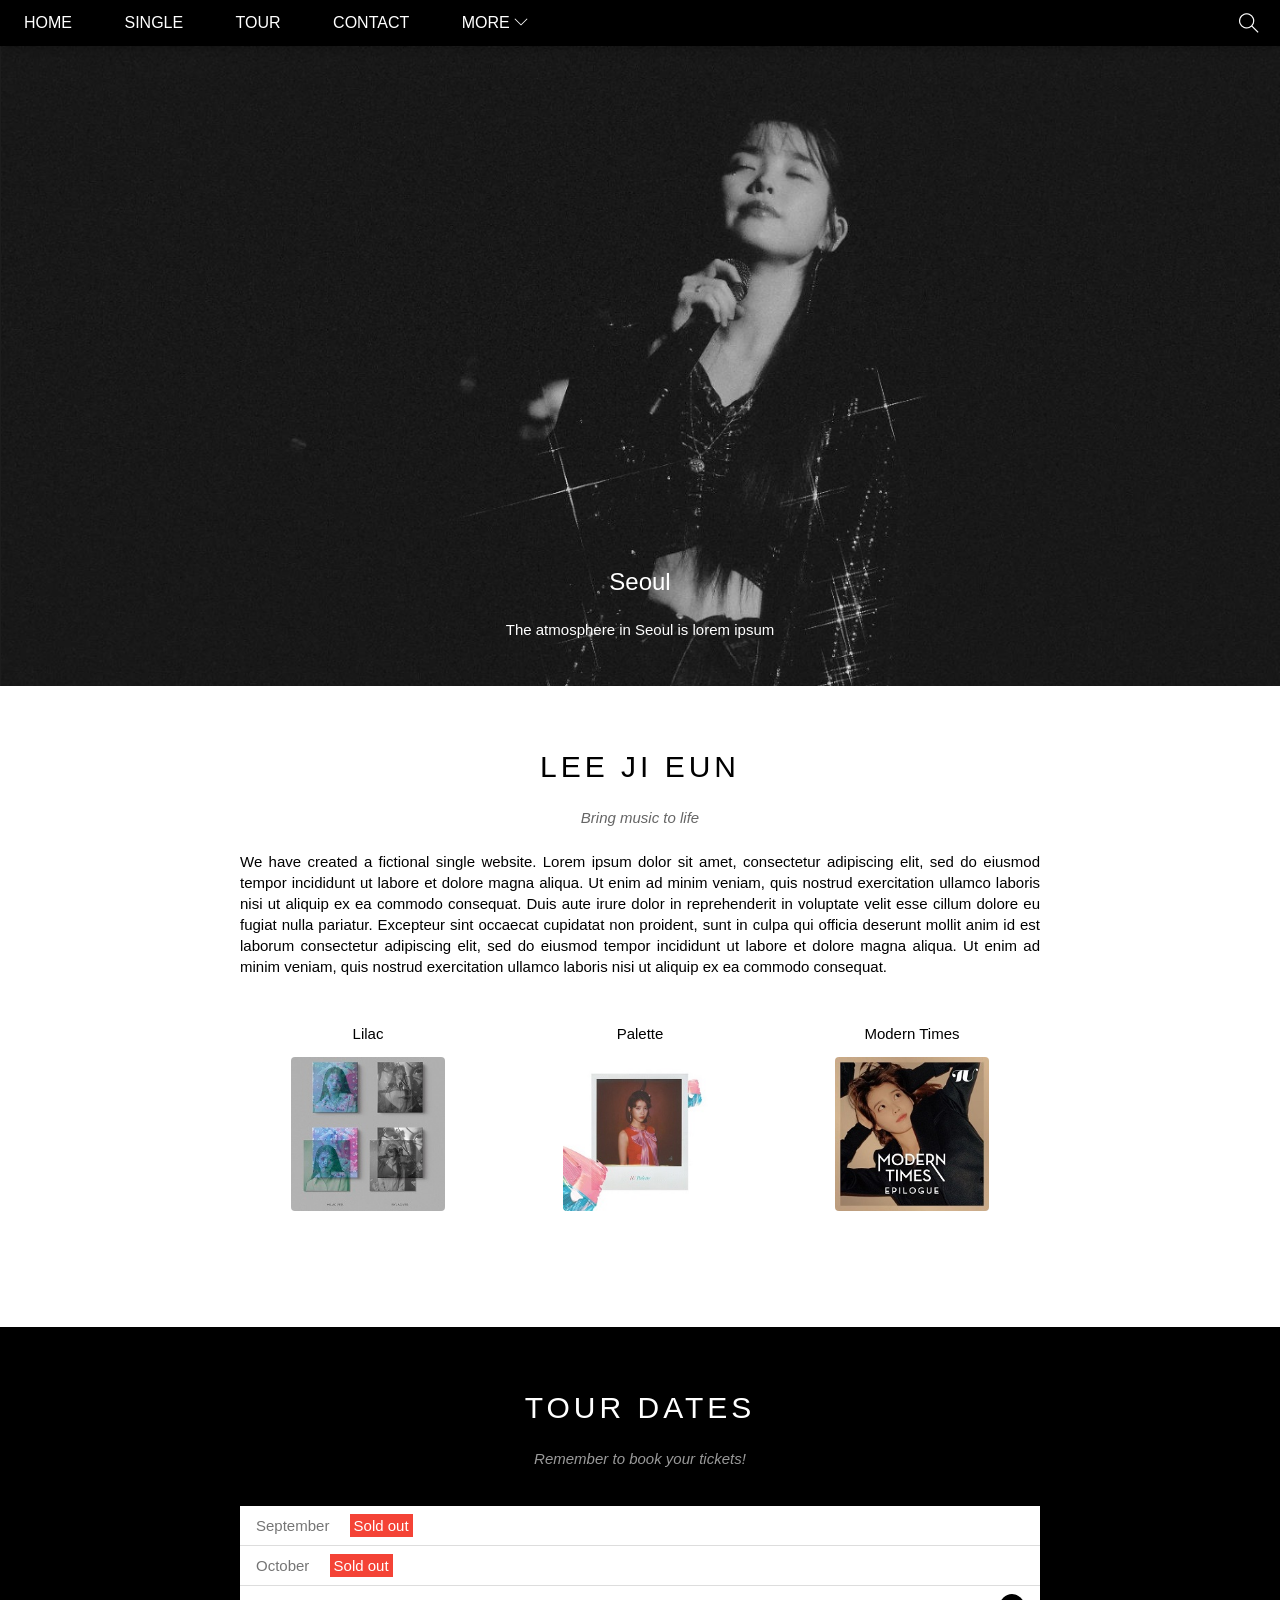
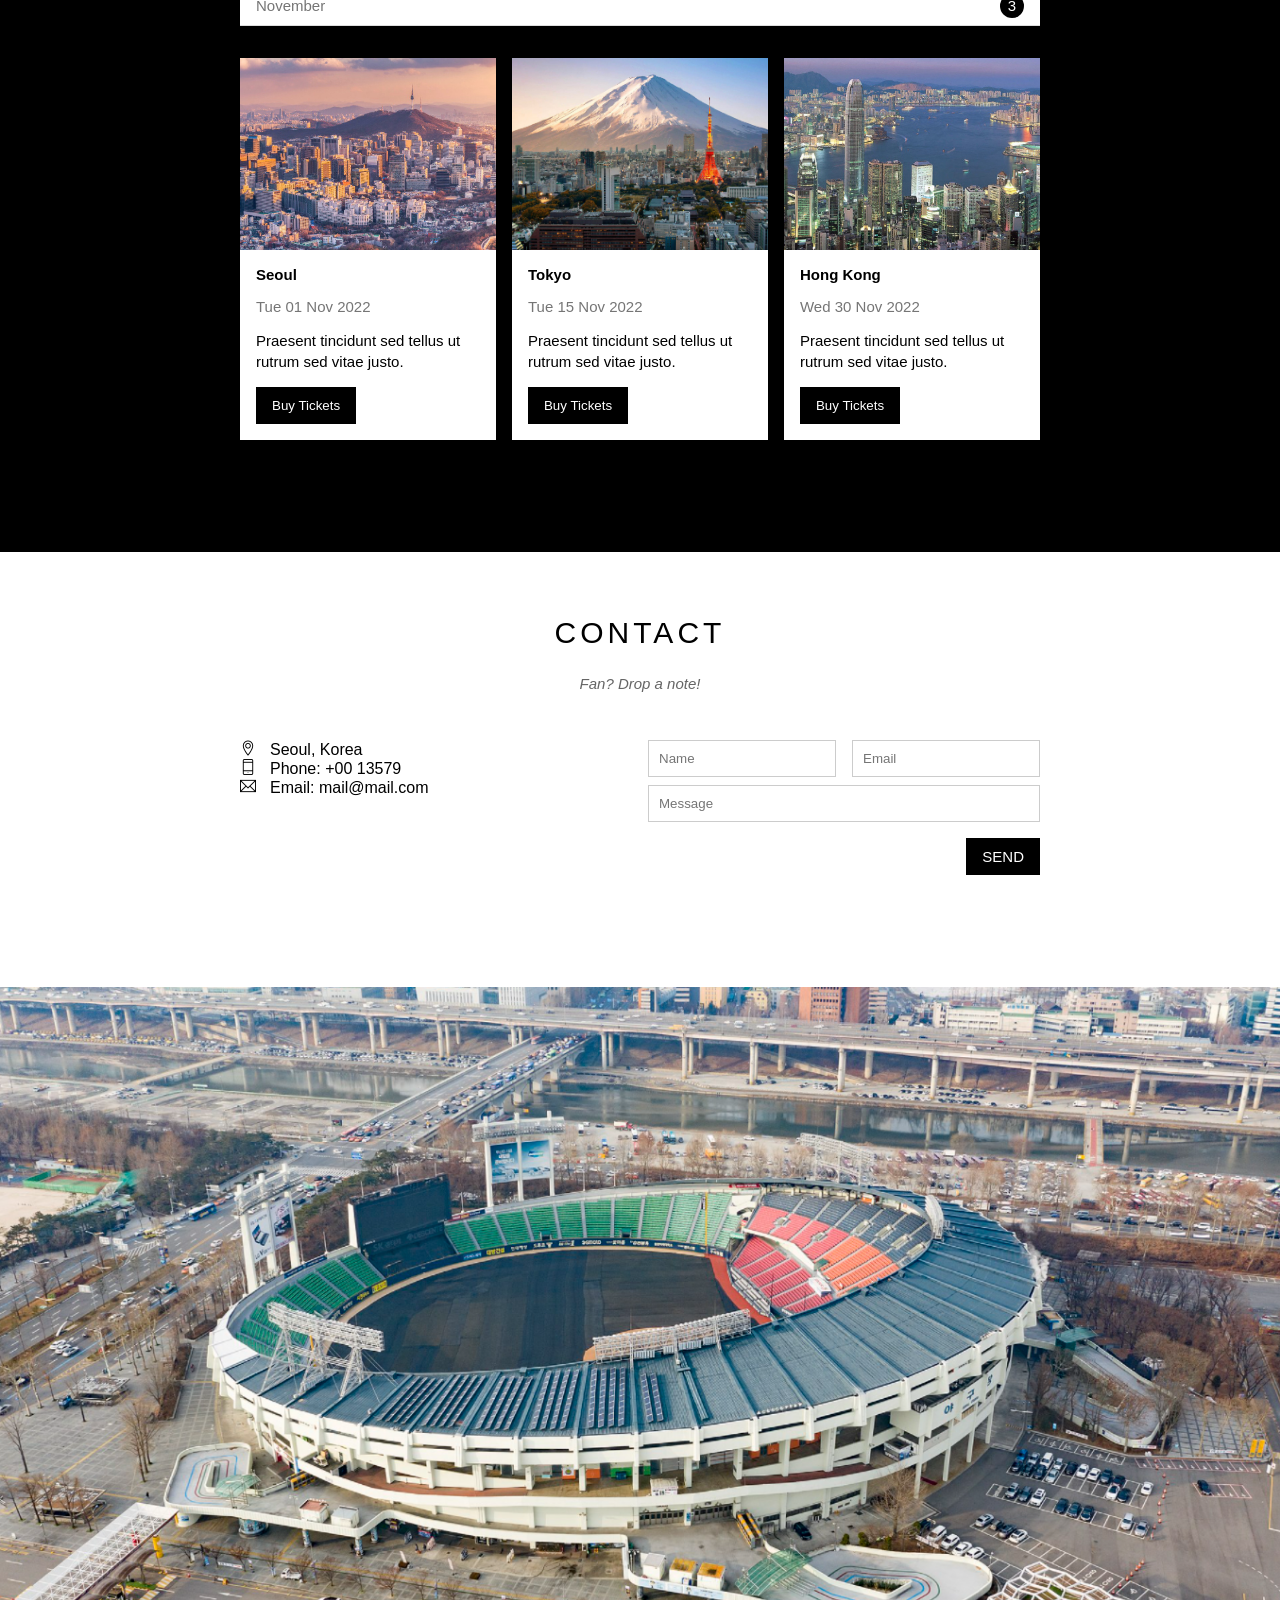
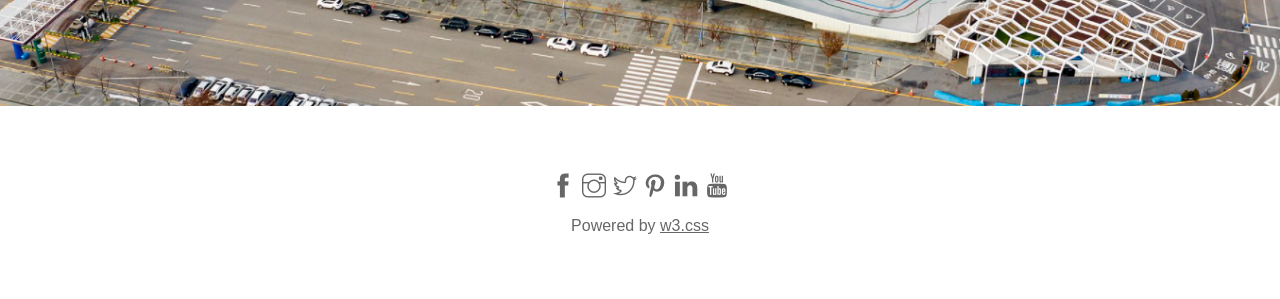
==== commit 4cbe5c91: "a" ====
--- a/index.html
+++ b/index.html
@@ -1,37 +1,239 @@
 <!DOCTYPE html>
-<html>
-    <head>
-        <title>Vikhung</title>
-        <meta charset="utf-8">
-        <style>
-            html, body {
-                margin: 0;
-            }
-            .header {
-                width: 100%;
-                height: 42px;
-                background-color: aqua;
-                position: fixed;
-                top: 0px;
-            }
-            h1 {
-                margin-top: 60px;
-            }
-            ul {
-                height: 2000px;
-            }
+<html lang="en">
+<head>
+    <meta charset="UTF-8">
+    <meta http-equiv="X-UA-Compatible" content="IE=edge">
+    <meta name="viewport" content="width=device-width, initial-scale=1.0">
+    <title>Concert</title>
+    <link rel="stylesheet" href="./assets/css/style.css">
+    <link rel="stylesheet" href="./assets/fonts/themify-icons-font/themify-icons/themify-icons.css">
+</head>
+<body>
+    <div id="main">
+        <div id="header">
+            <!-- begin: nav -->
+            <ul id="nav">
+                <li><a href="#">Home</a></li>
+                <li><a href="#single">Single</a></li>
+                <li><a href="#tour">Tour</a></li>
+                <li><a href="#contact">Contact</a></li>
+                <li>
+                    <a href="">
+                        More
+                        <i class="nav-arrow-down ti-angle-down"></i> 
+                        <!-- thẻ i dùng cho icon -->
+                    </a>
+                    <ul class="subnav">
+                        <li><a href="#">Merchandise</a></li>
+                        <li><a href="#">Extras</a></li>
+                        <li><a href="#">Media</a></li>
+                    </ul>
+                </li>
+            </ul>
+            <!-- end: nav -->
+            <!-- begin: search button -->
+            <div class="search-btn">
+                <i class="search-icon ti-search"></i>
+            </div>
+            <!-- end: search button -->
+        </div>
+
+        <div id="slider">
+            <div class="text-content">
+                <h2 class="text-heading">Seoul</h2>
+                <div class="text-description">The atmosphere in Seoul is lorem ipsum</div>
+            </div>
+        </div>
+
+        <div id="content">
+            <!-- about section -->
+            <div id="single" class="content-section">
+                <h2 class="section-heading">LEE JI EUN</h2>
+                <p class="section-sub-heading">Bring music to life</p>
+                <p class="about-text">We have created a fictional single website. Lorem ipsum dolor sit amet, consectetur adipiscing elit, sed do eiusmod tempor incididunt ut labore et dolore magna aliqua. Ut enim ad minim veniam, quis nostrud exercitation ullamco laboris nisi ut aliquip ex ea commodo consequat. Duis aute irure dolor in reprehenderit in voluptate velit esse cillum dolore eu fugiat nulla pariatur. Excepteur sint occaecat cupidatat non proident, sunt in culpa qui officia deserunt mollit anim id est laborum consectetur adipiscing elit, sed do eiusmod tempor incididunt ut labore et dolore magna aliqua. Ut enim ad minim veniam, quis nostrud exercitation ullamco laboris nisi ut aliquip ex ea commodo consequat.
+                </p>
+                <div class="row albums-list">
+                    <div class="col col-third text-center">
+                        <!-- text-center thay cho album-item trước đó -->
+                        <p class="album-name">Lilac</p>
+                        <img src="./assets/img/album/lilac.JPG" alt="Lilac" class="album-img">
+                    </div>
+                    <div class="col col-third text-center">
+                        <p class="album-name">Palette</p>
+                        <img src="./assets/img/album/palette.JPG" alt="Palette" class="album-img">
+                    </div>
+                    <div class="col col-third text-center">
+                        <p class="album-name">Modern Times</p>
+                        <img src="./assets/img/album/moderntimes.JPG" alt="Modern Times" class="album-img">
+                    </div>
+                </div>
+            </div>
             
-
-         </style>
-    </head>
-
-    <body>
-        <div class="header"></div>
-        <h1>trân khùng</h1>
-        <ul>
-            <li>ăn</li>
-            <li>cứt</li>
-            <li>chó</li>
-        </ul>
-    </body>
+            <!-- tour section -->
+            <div id="tour" class="tour-section">
+                <div class="content-section">
+                    <h2 class="section-heading text-white">TOUR DATES</h2>
+                    <p class="section-sub-heading text-white">Remember to book your tickets!</p>
+                    <!-- tickets -->
+                    <ul class="tickets-list">
+                        <li>September <span class="sold-out">Sold out</span></li>
+                        <li>October <span class="sold-out">Sold out</span></li>
+                        <li>November <span class="quantity">3</span></li>
+                    </ul>
+
+                    <!-- places -->
+                    <div class="row places-list">
+                        <div class="col col-third">
+                            <!-- css cho col-third thay thế cho place-item -->
+                            <img src="./assets/img/places/korea.JPG" alt="Seoul" class="place-img">
+                            <div class="place-body">
+                                <h3 class="place-heading">Seoul</h3>
+                                <p class="place-time">Tue 01 Nov 2022</p>
+                                <p class="place-desc">Praesent tincidunt sed tellus ut rutrum sed vitae justo.</p>
+                                <button class="place-buy-btn js-buy-ticket">Buy Tickets</button>
+                            </div>
+                        </div>
+                        <div class="col col-third">
+                            <img src="./assets/img/places/japan.JPG" alt="Tokyo" class="place-img">
+                            <div class="place-body">
+                                <h3 class="place-heading">Tokyo</h3>
+                                <p class="place-time">Tue 15 Nov 2022</p>
+                                <p class="place-desc">Praesent tincidunt sed tellus ut rutrum sed vitae justo.</p>
+                                <button class="place-buy-btn js-buy-ticket">Buy Tickets</button>
+                            </div>
+                        </div>
+                        <div class="col col-third">
+                            <img src="./assets/img/places/hongkong.JPG" alt="Hong Kong" class="place-img">
+                            <div class="place-body">
+                                <h3 class="place-heading">Hong Kong</h3>
+                                <p class="place-time">Wed 30 Nov 2022</p>
+                                <p class="place-desc">Praesent tincidunt sed tellus ut rutrum sed vitae justo.</p>
+                                <button class="place-buy-btn js-buy-ticket">Buy Tickets</button>
+                            </div>
+                        </div>
+                        <!-- <div class="clear"></div> -->
+                        <!-- css row:: rồi nên bỏ -->
+                    </div>
+                </div>
+            </div>
+
+            <!-- begin contact section -->
+            <div id="contact" class="content-section">
+                <h2 class="section-heading">CONTACT</h2>
+                <p class="section-sub-heading">Fan? Drop a note!</p>
+
+                <div class="row contact-content">
+                    <div class="col col-half contact-info">
+                        <p><i class="ti-location-pin"></i>Seoul, Korea</p>
+                        <p><i class="ti-mobile"></i>Phone: +00 13579</p>
+                        <p><i class="ti-email"></i>Email: mail@mail.com</p>
+                    </div>
+                    <div class="col col-half contact-form">
+                        <form action="">
+                            <div class="row">
+                                <div class="col col-half">
+                                    <input type="text" name="" placeholder="Name" required id="" class="form-control">
+                                </div>
+                                <div class="col col-half">
+                                    <input type="email" name="" placeholder="Email" required id="" class="form-control">
+                                </div>
+                            </div>
+                            <div class="row mt-8">
+                                <div class="col col-full">
+                                    <input type="text" name="" placeholder="Message" required id="" class="form-control">
+                                </div>
+                            </div>
+                            <input class="form-summit-btn mt-16" type="submit" value="SEND">
+                        </form>
+                    </div>
+                </div>
+            </div>
+            <!-- end contact section -->
+
+            <div class="map-section">
+                <img src="./assets/img/map.jpg" alt="Map">
+            </div>
+        </div>
+
+        <div id="footer">
+            <div class="social">
+                <a href=""><i class ="ti-facebook"></i></a>
+                <a href=""><i class ="ti-instagram"></i></a>
+                <a href=""><i class ="ti-twitter"></i></a>
+                <a href=""><i class ="ti-pinterest"></i></a>
+                <a href=""><i class ="ti-linkedin"></i></a>
+                <a href=""><i class ="ti-youtube"></i></a>
+            </div>
+            <p class="copyright">Powered by <a href="">w3.css</a></p>
+        </div>
+    </div>
+
+    <div class="modal js-modal">
+        <div class="modal-container js-modal-container">
+            <div class="modal-close js-modal-close">
+                <i class="ti-close"></i>
+            </div>
+
+            <header class="modal-header">
+                <i class="modal-heading-icon ti-bag"></i>
+                Tickets
+            </header>
+
+            <div class="modal-body">
+                <label for="ticket-quantity" class="modal-label"> 
+                    <!-- for chỉ dùng cho id -->
+                    <i class="ti-shopping-cart"></i>
+                    Tickets, $15 per person
+                </label>
+                <input id="ticket-quantity" type="text" class="modal-input" placeholder="How many?">
+                <!-- đặt id="ticket-quantity cho input gắn vào for label" -->
+                <label for="ticket-email" class="modal-label">
+                    <i class="ti-user"></i>
+                    Send to
+                </label>
+                <input id="ticket-email" type="email" class="modal-input" placeholder="Enter email">
+                <!-- đặt id="ticket-email cho input gắn vào for label" -->
+                <button id="buy-tickets">
+                    Pay <i class="ti-check"></i>
+                </button>
+            </div>
+
+            <footer class="modal-footer">
+                <p class="modal-help">Need <a href="">help?</a></p>
+            </footer>
+        </div>
+    </div>
+
+    <script>
+        const buyBtns = document.querySelectorAll('.js-buy-ticket')
+        const modal = document.querySelector('.js-modal')
+        const modalContainer = document.querySelector('.js-modal-container')
+        const modalClose = document.querySelector('.js-modal-close')
+
+        // hàm hiển thị modal mua vé (thêm class open vào modal)
+        function showBuyTickets() {
+            modal.classList.add('open')
+        }
+
+        // hàm ẩn modal mua vé (gỡ bỏ class open của modal)
+        function hideBuyTickets() {
+            modal.classList.remove('open')
+        }
+        
+        // lặp qua từng thẻ button và nghe hành vi click
+        for (const buyBtn of buyBtns) {
+            buyBtn.addEventListener('click', showBuyTickets)
+        }
+
+        // nghe hành vi click vào button close
+            modalClose.addEventListener('click', hideBuyTickets)
+
+            modal.addEventListener('click', hideBuyTickets)
+
+            modalContainer.addEventListener('click', function (event) {
+                event.stopPropagation()
+            }) 
+            // viết function thẳng vào luôn thì kh cần đặt tên he
+    </script>
+</body>
 </html>
--- a/assets/css/style.css
+++ b/assets/css/style.css
@@ -0,0 +1,537 @@
+* {
+    padding: 0;
+    margin: 0;
+    box-sizing: border-box;
+}
+
+html {
+    scroll-behavior: smooth;
+    font-family: Arial, Helvetica, sans-serif;
+}
+
+/* common */
+.clear {
+    clear: both;
+}
+/* clear float */
+.text-white {
+    color: #fff !important;
+}
+/* ưu tiên cho text nào kh có màu trắng */
+
+.text-center {
+    text-align: center !important;
+}
+
+.mt-8 {
+    margin-top: 8px !important;
+}
+
+.mt-16 {
+    margin-top: 16px !important;
+}
+
+.row {
+    margin-left: -8px;
+    margin-right: -8px;
+}
+
+/* tạo element giả nằm ở cuối */
+/* kh cần sử dụng class clear */
+.row::after {
+    content: "";
+    display: block;
+    clear: both;
+}
+
+.col {
+    float: left;
+    padding-left: 8px;
+    padding-right: 8px;
+}
+
+.col-third {
+    width: calc(100% / 3);
+}
+
+.col-half {
+    width: 50%;
+}
+
+.col-full {
+    width: 100%;
+}
+
+#main {
+
+}
+
+#header {
+    height: 46px;
+    background-color: black;
+    position: fixed; 
+    top: 0;
+    left: 0;
+    right: 0;
+    z-index: 1;
+    box-shadow: 0 0 10px rgba(0, 0, 0, 0.3);
+}
+
+#nav {
+    display: inline-block;
+}
+
+#nav, .subnav {
+    list-style-type: none;
+}
+
+#nav > li {
+    display: inline-block;
+}
+
+#nav li {
+    position: relative;
+}
+
+#nav > li > a {
+    color: #fff;
+    text-transform: uppercase;
+}
+
+#nav li a {
+    text-decoration: none;
+    line-height: 46px;
+    padding: 0 24px;
+    display: block;
+}
+
+#nav li:hover .subnav {
+    display: block;
+}
+
+#nav > li:hover > a {
+    color:black;
+    background-color: #ccc;
+}
+
+#nav .subnav li:hover a {
+    color:black;
+    background-color: #ccc;
+}
+
+#nav .subnav {
+    display: none;
+    position: absolute;
+    min-width: 160px;
+    top: 100%;
+    left: 0;
+    background-color: #fff;
+    box-shadow: 0 0 10px rgba(0, 0, 0, 0.3);
+}
+
+#nav .subnav a {
+    color: #000;
+    padding: 0 12px;
+    
+
+}
+
+#nav .subnav li:hover {
+    color:black;
+    background-color: #ccc;
+}
+
+#nav .nav-arrow-down {
+    font-size: 14px;
+}
+
+#header .search-btn {
+    float: right;
+    padding: 0 21px;
+}
+
+#header .search-btn:hover {
+    cursor: pointer;
+    /* thuộc tính thay đổi con trỏ chuột */
+    background-color: #f44336;
+}
+
+#header .search-icon {
+    color: #fff;
+    font-size: 20px;
+    line-height: 46px;
+}
+
+#slider {
+    position: relative;
+    margin-top: 46px;
+    padding-top: 50%;
+    background: url('/iuconcert/assets/img/slider/iu1.jpg') top center / cover no-repeat;
+}
+
+#slider .text-content {
+    position: absolute;
+    bottom: 48px;
+    color: #fff;
+    text-align: center;
+    width: 100%;
+    /* left: 50%; 
+    transform: translateX(-50%); */
+    /* thuộc tính canh giữa */
+}
+
+#slider .text-heading {
+    font-weight: 500;
+    font-size: 24px;
+}
+
+#slider .text-description {
+    font-size: 15px;
+    margin-top: 25px;
+}
+
+#content {
+
+}
+
+#content .content-section {
+    padding: 64px 0 112px;
+    /* 112=64+48 */
+    width: 800px;
+    margin-left: auto;
+    margin-right: auto;
+}
+
+#content .section-heading {
+    font-size: 30px;
+    font-weight: 500;
+    text-align: center;
+    letter-spacing: 4px;
+    /* thuộc tính chữ cách xa nhau */
+}
+
+#content .section-sub-heading {
+    font-size: 15px;
+    text-align: center;
+    margin-top: 25px;
+    font-style: italic;
+    /* thuộc tính chữ nghiêng */
+    opacity: 0.6;
+}
+
+#content .about-text {
+    margin-top: 25px;
+    font-size: 15px;
+    text-align: justify;
+    line-height: 1.4;
+    /* thuộc tính chỉnh độ cao của 1 dòng */
+}
+
+#content .albums-list {
+    margin-top: 48px;
+}
+
+/* #content .album-item { */
+    /* float: left;
+    width: calc(100% / 3); */
+    /* text-align: center; */
+    /* } */
+    /* có ở col col-third text-center nên bỏ */
+
+#content .album-name {
+    font-size: 15px;
+}
+
+#content .album-img {
+    margin-top: 15px;
+    width: 154px;
+    border-radius: 4px;
+    /* thuộc tính bo góc ở ảnh */
+}
+
+/* tour section */
+.tour-section {
+    background-color: #000;
+}
+
+.tickets-list {
+    background-color: #fff;
+    margin-top: 39px;
+    list-style: none;
+}
+
+.tickets-list li {
+    color: #757575;
+    font-size: 15px;
+    padding: 11px 16px;
+    border-bottom: 1px solid #ddd;
+}
+
+.tickets-list .sold-out {
+    background-color: #f44336;
+    color: #fff;
+    padding: 3px 4px;
+    margin-left: 16px;
+}
+
+.tickets-list .quantity {
+    background-color: #000;
+    color: #fff;
+    float:right;
+    width: 24px;
+    height: 24px;
+    border-radius: 50%;
+    text-align: center;
+    line-height: 24px;
+    margin-top: -3px;
+}
+/* places */
+.places-list {
+    /* margin-top: 32px; */
+    /* margin-left: -8px; */
+    /* margin-right: -8px; */
+    /* viết gọn: margin: 32px -8px 0 */
+    /* padding-bottom: 48px; */
+    margin-top: 32px;
+    /* viết lại */
+}
+
+/* .place-item { */
+    /* width: calc(100% / 3); */
+    /* float: left; */
+    /* padding: 0 8px; */
+    /* kh cần nữa vì nó được thừa hưởng từ class col và col-third */
+/* } */
+
+.place-img {
+    width: 100%;
+    display: block;
+}
+
+.place-img:hover {
+    opacity: 0.6;;
+}
+
+.place-body {
+    font-size: 15px;
+    padding: 16px;
+    background-color: #fff;
+}
+
+.place-heading {
+    font-size: 15px;
+    font-weight: 600;
+}
+
+.place-time {
+    margin-top: 15px;
+    color: #757575;
+}
+
+.place-desc {
+    margin-top: 15px;
+    line-height: 1.4;
+} 
+
+.place-buy-btn {
+    color: #fff;
+    background-color: #000;
+    text-decoration: none;
+    padding: 11px 16px;
+    display: inline-block;
+    margin-top: 15px;
+    border: none;
+}
+
+.place-buy-btn:hover {
+    color: #000;
+    background-color: #ccc;
+}
+
+.modal {
+    position: fixed;
+    top: 0;
+    right: 0;
+    left: 0;
+    bottom: 0;
+    /* thuộc tính làm lớp phủ modal*/
+    background: rgba(0, 0, 0, 0.4);
+    /* lớp overlay thực chất là background */
+    align-items: center;
+    /* thằng con nằm giữa chiều cao cha */
+    justify-content: center;
+    /* th con nằm giữa chiều ngang cha */
+    display: none;
+    /* display: flex; biến thằng con modal-container nằm giữa thằng cha là modal */
+}
+
+.modal.open {
+    display: flex;
+}
+
+.modal-container {
+    background: #fff;
+    width: 900px;
+    min-height: 200px;
+    position: relative;
+    max-width: calc(100% - 32px);
+    animation: modalFadeIn ease 0.5s;
+}
+
+.modal-header {
+    justify-content: center;
+    align-items: center;
+    background: #009688;
+    height: 130px;
+    display: flex;
+    font-size: 30px;
+    color: #fff;
+    letter-spacing: 4px;
+}
+
+.modal-heading-icon {
+    margin-right: 16px;
+}
+
+.modal-close {
+    position: absolute;
+    right: 0;
+    top: 0;
+    color: #fff;
+    padding: 12px;
+    cursor: pointer;
+}
+
+.modal-close:hover {
+    background-color: #ccc;
+    color: #000;
+}
+
+.modal-body {
+    padding: 16px;
+}
+
+.modal-label {
+    display: block;
+    /* tính chất của block là mỗi thằng nằm trên một hàng riêng biệt */
+    font-size: 15px;
+    margin-bottom: 12px;
+}
+
+.modal-input {
+    border: 1px solid #ccc;
+    width: 100%;
+    font-size: 15px;
+    padding: 10px;
+    margin-bottom: 24px;
+}
+
+#buy-tickets {
+    background: #009688;
+    border: none;
+    color: white;
+    width: 100%;
+    font-size: 15px;
+    text-transform: uppercase;
+    padding: 18px;
+    cursor: pointer;
+}
+
+#buy-tickets:hover {
+    background-color: #ccc;
+    color: #000;
+}
+
+.modal-footer {
+    padding: 16px;
+    text-align: right;
+}
+
+.modal-footer a {
+    color: #2196F3;
+}
+
+/* trượt box ticket */
+@keyframes modalFadeIn {
+    from {
+        opacity: 0;
+        transform: translateY(-140px);
+    }
+    to {
+        opacity: 1;
+        transform: translateY(0);
+    }
+}
+
+.contact-content {
+    margin-top: 48px;
+}
+
+.contatc-info {
+    font-size: 18px;
+    line-height: 1.5;
+}
+
+/* selector nâng cao chứa tất cả các ti- */
+.contact-info i[class*="ti-"]{
+    width: 30px;
+    display: inline-block;
+}
+
+.contact-form {
+    font-size: 15px;
+}
+
+.contact-form .form-control {
+    padding: 10px;
+    border: 1px solid #ccc;
+    width: 100%;
+}
+
+.contact-form .form-summit-btn {
+    background-color: #000;
+    color: #fff;
+    border: none;
+    font-size: 15px;
+    padding: 10px 16px;
+    float: right;
+    cursor: pointer;
+}
+
+.contact-form .form-summit-btn:hover {
+    background-color: #ccc;
+    color: #000;
+}
+
+/* map section */
+.map-section img {
+    width: 100%;
+}
+
+#footer {
+    padding: 64px 16px;
+    text-align: center;
+}
+
+#footer .social {
+    font-size: 24px;
+}
+
+#footer .social a {
+    color: rgba(0, 0, 0, 0.6);
+    text-decoration: none;
+}
+
+#footer .social a:hover,
+#footer .copyright a:hover {
+    color: rgba(0, 0, 0, 0.3);
+}
+
+#footer .copyright {
+    margin-top: 15px;
+    color: rgba(0, 0, 0, 0.6);
+}
+
+#footer .copyright a {
+    color: rgba(0, 0, 0, 0.6);
+}
--- a/assets/fonts/themify-icons-font/themify-icons/themify-icons.css
+++ b/assets/fonts/themify-icons-font/themify-icons/themify-icons.css
@@ -0,0 +1,1081 @@
+@font-face {
+	font-family: 'themify';
+	src:url('fonts/themify.eot?-fvbane');
+	src:url('fonts/themify.eot?#iefix-fvbane') format('embedded-opentype'),
+		url('fonts/themify.woff?-fvbane') format('woff'),
+		url('fonts/themify.ttf?-fvbane') format('truetype'),
+		url('fonts/themify.svg?-fvbane#themify') format('svg');
+	font-weight: normal;
+	font-style: normal;
+}
+
+[class^="ti-"], [class*=" ti-"] {
+	font-family: 'themify';
+	speak: none;
+	font-style: normal;
+	font-weight: normal;
+	font-variant: normal;
+	text-transform: none;
+	line-height: 1;
+
+	/* Better Font Rendering =========== */
+	-webkit-font-smoothing: antialiased;
+	-moz-osx-font-smoothing: grayscale;
+}
+
+.ti-wand:before {
+	content: "\e600";
+}
+.ti-volume:before {
+	content: "\e601";
+}
+.ti-user:before {
+	content: "\e602";
+}
+.ti-unlock:before {
+	content: "\e603";
+}
+.ti-unlink:before {
+	content: "\e604";
+}
+.ti-trash:before {
+	content: "\e605";
+}
+.ti-thought:before {
+	content: "\e606";
+}
+.ti-target:before {
+	content: "\e607";
+}
+.ti-tag:before {
+	content: "\e608";
+}
+.ti-tablet:before {
+	content: "\e609";
+}
+.ti-star:before {
+	content: "\e60a";
+}
+.ti-spray:before {
+	content: "\e60b";
+}
+.ti-signal:before {
+	content: "\e60c";
+}
+.ti-shopping-cart:before {
+	content: "\e60d";
+}
+.ti-shopping-cart-full:before {
+	content: "\e60e";
+}
+.ti-settings:before {
+	content: "\e60f";
+}
+.ti-search:before {
+	content: "\e610";
+}
+.ti-zoom-in:before {
+	content: "\e611";
+}
+.ti-zoom-out:before {
+	content: "\e612";
+}
+.ti-cut:before {
+	content: "\e613";
+}
+.ti-ruler:before {
+	content: "\e614";
+}
+.ti-ruler-pencil:before {
+	content: "\e615";
+}
+.ti-ruler-alt:before {
+	content: "\e616";
+}
+.ti-bookmark:before {
+	content: "\e617";
+}
+.ti-bookmark-alt:before {
+	content: "\e618";
+}
+.ti-reload:before {
+	content: "\e619";
+}
+.ti-plus:before {
+	content: "\e61a";
+}
+.ti-pin:before {
+	content: "\e61b";
+}
+.ti-pencil:before {
+	content: "\e61c";
+}
+.ti-pencil-alt:before {
+	content: "\e61d";
+}
+.ti-paint-roller:before {
+	content: "\e61e";
+}
+.ti-paint-bucket:before {
+	content: "\e61f";
+}
+.ti-na:before {
+	content: "\e620";
+}
+.ti-mobile:before {
+	content: "\e621";
+}
+.ti-minus:before {
+	content: "\e622";
+}
+.ti-medall:before {
+	content: "\e623";
+}
+.ti-medall-alt:before {
+	content: "\e624";
+}
+.ti-marker:before {
+	content: "\e625";
+}
+.ti-marker-alt:before {
+	content: "\e626";
+}
+.ti-arrow-up:before {
+	content: "\e627";
+}
+.ti-arrow-right:before {
+	content: "\e628";
+}
+.ti-arrow-left:before {
+	content: "\e629";
+}
+.ti-arrow-down:before {
+	content: "\e62a";
+}
+.ti-lock:before {
+	content: "\e62b";
+}
+.ti-location-arrow:before {
+	content: "\e62c";
+}
+.ti-link:before {
+	content: "\e62d";
+}
+.ti-layout:before {
+	content: "\e62e";
+}
+.ti-layers:before {
+	content: "\e62f";
+}
+.ti-layers-alt:before {
+	content: "\e630";
+}
+.ti-key:before {
+	content: "\e631";
+}
+.ti-import:before {
+	content: "\e632";
+}
+.ti-image:before {
+	content: "\e633";
+}
+.ti-heart:before {
+	content: "\e634";
+}
+.ti-heart-broken:before {
+	content: "\e635";
+}
+.ti-hand-stop:before {
+	content: "\e636";
+}
+.ti-hand-open:before {
+	content: "\e637";
+}
+.ti-hand-drag:before {
+	content: "\e638";
+}
+.ti-folder:before {
+	content: "\e639";
+}
+.ti-flag:before {
+	content: "\e63a";
+}
+.ti-flag-alt:before {
+	content: "\e63b";
+}
+.ti-flag-alt-2:before {
+	content: "\e63c";
+}
+.ti-eye:before {
+	content: "\e63d";
+}
+.ti-export:before {
+	content: "\e63e";
+}
+.ti-exchange-vertical:before {
+	content: "\e63f";
+}
+.ti-desktop:before {
+	content: "\e640";
+}
+.ti-cup:before {
+	content: "\e641";
+}
+.ti-crown:before {
+	content: "\e642";
+}
+.ti-comments:before {
+	content: "\e643";
+}
+.ti-comment:before {
+	content: "\e644";
+}
+.ti-comment-alt:before {
+	content: "\e645";
+}
+.ti-close:before {
+	content: "\e646";
+}
+.ti-clip:before {
+	content: "\e647";
+}
+.ti-angle-up:before {
+	content: "\e648";
+}
+.ti-angle-right:before {
+	content: "\e649";
+}
+.ti-angle-left:before {
+	content: "\e64a";
+}
+.ti-angle-down:before {
+	content: "\e64b";
+}
+.ti-check:before {
+	content: "\e64c";
+}
+.ti-check-box:before {
+	content: "\e64d";
+}
+.ti-camera:before {
+	content: "\e64e";
+}
+.ti-announcement:before {
+	content: "\e64f";
+}
+.ti-brush:before {
+	content: "\e650";
+}
+.ti-briefcase:before {
+	content: "\e651";
+}
+.ti-bolt:before {
+	content: "\e652";
+}
+.ti-bolt-alt:before {
+	content: "\e653";
+}
+.ti-blackboard:before {
+	content: "\e654";
+}
+.ti-bag:before {
+	content: "\e655";
+}
+.ti-move:before {
+	content: "\e656";
+}
+.ti-arrows-vertical:before {
+	content: "\e657";
+}
+.ti-arrows-horizontal:before {
+	content: "\e658";
+}
+.ti-fullscreen:before {
+	content: "\e659";
+}
+.ti-arrow-top-right:before {
+	content: "\e65a";
+}
+.ti-arrow-top-left:before {
+	content: "\e65b";
+}
+.ti-arrow-circle-up:before {
+	content: "\e65c";
+}
+.ti-arrow-circle-right:before {
+	content: "\e65d";
+}
+.ti-arrow-circle-left:before {
+	content: "\e65e";
+}
+.ti-arrow-circle-down:before {
+	content: "\e65f";
+}
+.ti-angle-double-up:before {
+	content: "\e660";
+}
+.ti-angle-double-right:before {
+	content: "\e661";
+}
+.ti-angle-double-left:before {
+	content: "\e662";
+}
+.ti-angle-double-down:before {
+	content: "\e663";
+}
+.ti-zip:before {
+	content: "\e664";
+}
+.ti-world:before {
+	content: "\e665";
+}
+.ti-wheelchair:before {
+	content: "\e666";
+}
+.ti-view-list:before {
+	content: "\e667";
+}
+.ti-view-list-alt:before {
+	content: "\e668";
+}
+.ti-view-grid:before {
+	content: "\e669";
+}
+.ti-uppercase:before {
+	content: "\e66a";
+}
+.ti-upload:before {
+	content: "\e66b";
+}
+.ti-underline:before {
+	content: "\e66c";
+}
+.ti-truck:before {
+	content: "\e66d";
+}
+.ti-timer:before {
+	content: "\e66e";
+}
+.ti-ticket:before {
+	content: "\e66f";
+}
+.ti-thumb-up:before {
+	content: "\e670";
+}
+.ti-thumb-down:before {
+	content: "\e671";
+}
+.ti-text:before {
+	content: "\e672";
+}
+.ti-stats-up:before {
+	content: "\e673";
+}
+.ti-stats-down:before {
+	content: "\e674";
+}
+.ti-split-v:before {
+	content: "\e675";
+}
+.ti-split-h:before {
+	content: "\e676";
+}
+.ti-smallcap:before {
+	content: "\e677";
+}
+.ti-shine:before {
+	content: "\e678";
+}
+.ti-shift-right:before {
+	content: "\e679";
+}
+.ti-shift-left:before {
+	content: "\e67a";
+}
+.ti-shield:before {
+	content: "\e67b";
+}
+.ti-notepad:before {
+	content: "\e67c";
+}
+.ti-server:before {
+	content: "\e67d";
+}
+.ti-quote-right:before {
+	content: "\e67e";
+}
+.ti-quote-left:before {
+	content: "\e67f";
+}
+.ti-pulse:before {
+	content: "\e680";
+}
+.ti-printer:before {
+	content: "\e681";
+}
+.ti-power-off:before {
+	content: "\e682";
+}
+.ti-plug:before {
+	content: "\e683";
+}
+.ti-pie-chart:before {
+	content: "\e684";
+}
+.ti-paragraph:before {
+	content: "\e685";
+}
+.ti-panel:before {
+	content: "\e686";
+}
+.ti-package:before {
+	content: "\e687";
+}
+.ti-music:before {
+	content: "\e688";
+}
+.ti-music-alt:before {
+	content: "\e689";
+}
+.ti-mouse:before {
+	content: "\e68a";
+}
+.ti-mouse-alt:before {
+	content: "\e68b";
+}
+.ti-money:before {
+	content: "\e68c";
+}
+.ti-microphone:before {
+	content: "\e68d";
+}
+.ti-menu:before {
+	content: "\e68e";
+}
+.ti-menu-alt:before {
+	content: "\e68f";
+}
+.ti-map:before {
+	content: "\e690";
+}
+.ti-map-alt:before {
+	content: "\e691";
+}
+.ti-loop:before {
+	content: "\e692";
+}
+.ti-location-pin:before {
+	content: "\e693";
+}
+.ti-list:before {
+	content: "\e694";
+}
+.ti-light-bulb:before {
+	content: "\e695";
+}
+.ti-Italic:before {
+	content: "\e696";
+}
+.ti-info:before {
+	content: "\e697";
+}
+.ti-infinite:before {
+	content: "\e698";
+}
+.ti-id-badge:before {
+	content: "\e699";
+}
+.ti-hummer:before {
+	content: "\e69a";
+}
+.ti-home:before {
+	content: "\e69b";
+}
+.ti-help:before {
+	content: "\e69c";
+}
+.ti-headphone:before {
+	content: "\e69d";
+}
+.ti-harddrives:before {
+	content: "\e69e";
+}
+.ti-harddrive:before {
+	content: "\e69f";
+}
+.ti-gift:before {
+	content: "\e6a0";
+}
+.ti-game:before {
+	content: "\e6a1";
+}
+.ti-filter:before {
+	content: "\e6a2";
+}
+.ti-files:before {
+	content: "\e6a3";
+}
+.ti-file:before {
+	content: "\e6a4";
+}
+.ti-eraser:before {
+	content: "\e6a5";
+}
+.ti-envelope:before {
+	content: "\e6a6";
+}
+.ti-download:before {
+	content: "\e6a7";
+}
+.ti-direction:before {
+	content: "\e6a8";
+}
+.ti-direction-alt:before {
+	content: "\e6a9";
+}
+.ti-dashboard:before {
+	content: "\e6aa";
+}
+.ti-control-stop:before {
+	content: "\e6ab";
+}
+.ti-control-shuffle:before {
+	content: "\e6ac";
+}
+.ti-control-play:before {
+	content: "\e6ad";
+}
+.ti-control-pause:before {
+	content: "\e6ae";
+}
+.ti-control-forward:before {
+	content: "\e6af";
+}
+.ti-control-backward:before {
+	content: "\e6b0";
+}
+.ti-cloud:before {
+	content: "\e6b1";
+}
+.ti-cloud-up:before {
+	content: "\e6b2";
+}
+.ti-cloud-down:before {
+	content: "\e6b3";
+}
+.ti-clipboard:before {
+	content: "\e6b4";
+}
+.ti-car:before {
+	content: "\e6b5";
+}
+.ti-calendar:before {
+	content: "\e6b6";
+}
+.ti-book:before {
+	content: "\e6b7";
+}
+.ti-bell:before {
+	content: "\e6b8";
+}
+.ti-basketball:before {
+	content: "\e6b9";
+}
+.ti-bar-chart:before {
+	content: "\e6ba";
+}
+.ti-bar-chart-alt:before {
+	content: "\e6bb";
+}
+.ti-back-right:before {
+	content: "\e6bc";
+}
+.ti-back-left:before {
+	content: "\e6bd";
+}
+.ti-arrows-corner:before {
+	content: "\e6be";
+}
+.ti-archive:before {
+	content: "\e6bf";
+}
+.ti-anchor:before {
+	content: "\e6c0";
+}
+.ti-align-right:before {
+	content: "\e6c1";
+}
+.ti-align-left:before {
+	content: "\e6c2";
+}
+.ti-align-justify:before {
+	content: "\e6c3";
+}
+.ti-align-center:before {
+	content: "\e6c4";
+}
+.ti-alert:before {
+	content: "\e6c5";
+}
+.ti-alarm-clock:before {
+	content: "\e6c6";
+}
+.ti-agenda:before {
+	content: "\e6c7";
+}
+.ti-write:before {
+	content: "\e6c8";
+}
+.ti-window:before {
+	content: "\e6c9";
+}
+.ti-widgetized:before {
+	content: "\e6ca";
+}
+.ti-widget:before {
+	content: "\e6cb";
+}
+.ti-widget-alt:before {
+	content: "\e6cc";
+}
+.ti-wallet:before {
+	content: "\e6cd";
+}
+.ti-video-clapper:before {
+	content: "\e6ce";
+}
+.ti-video-camera:before {
+	content: "\e6cf";
+}
+.ti-vector:before {
+	content: "\e6d0";
+}
+.ti-themify-logo:before {
+	content: "\e6d1";
+}
+.ti-themify-favicon:before {
+	content: "\e6d2";
+}
+.ti-themify-favicon-alt:before {
+	content: "\e6d3";
+}
+.ti-support:before {
+	content: "\e6d4";
+}
+.ti-stamp:before {
+	content: "\e6d5";
+}
+.ti-split-v-alt:before {
+	content: "\e6d6";
+}
+.ti-slice:before {
+	content: "\e6d7";
+}
+.ti-shortcode:before {
+	content: "\e6d8";
+}
+.ti-shift-right-alt:before {
+	content: "\e6d9";
+}
+.ti-shift-left-alt:before {
+	content: "\e6da";
+}
+.ti-ruler-alt-2:before {
+	content: "\e6db";
+}
+.ti-receipt:before {
+	content: "\e6dc";
+}
+.ti-pin2:before {
+	content: "\e6dd";
+}
+.ti-pin-alt:before {
+	content: "\e6de";
+}
+.ti-pencil-alt2:before {
+	content: "\e6df";
+}
+.ti-palette:before {
+	content: "\e6e0";
+}
+.ti-more:before {
+	content: "\e6e1";
+}
+.ti-more-alt:before {
+	content: "\e6e2";
+}
+.ti-microphone-alt:before {
+	content: "\e6e3";
+}
+.ti-magnet:before {
+	content: "\e6e4";
+}
+.ti-line-double:before {
+	content: "\e6e5";
+}
+.ti-line-dotted:before {
+	content: "\e6e6";
+}
+.ti-line-dashed:before {
+	content: "\e6e7";
+}
+.ti-layout-width-full:before {
+	content: "\e6e8";
+}
+.ti-layout-width-default:before {
+	content: "\e6e9";
+}
+.ti-layout-width-default-alt:before {
+	content: "\e6ea";
+}
+.ti-layout-tab:before {
+	content: "\e6eb";
+}
+.ti-layout-tab-window:before {
+	content: "\e6ec";
+}
+.ti-layout-tab-v:before {
+	content: "\e6ed";
+}
+.ti-layout-tab-min:before {
+	content: "\e6ee";
+}
+.ti-layout-slider:before {
+	content: "\e6ef";
+}
+.ti-layout-slider-alt:before {
+	content: "\e6f0";
+}
+.ti-layout-sidebar-right:before {
+	content: "\e6f1";
+}
+.ti-layout-sidebar-none:before {
+	content: "\e6f2";
+}
+.ti-layout-sidebar-left:before {
+	content: "\e6f3";
+}
+.ti-layout-placeholder:before {
+	content: "\e6f4";
+}
+.ti-layout-menu:before {
+	content: "\e6f5";
+}
+.ti-layout-menu-v:before {
+	content: "\e6f6";
+}
+.ti-layout-menu-separated:before {
+	content: "\e6f7";
+}
+.ti-layout-menu-full:before {
+	content: "\e6f8";
+}
+.ti-layout-media-right-alt:before {
+	content: "\e6f9";
+}
+.ti-layout-media-right:before {
+	content: "\e6fa";
+}
+.ti-layout-media-overlay:before {
+	content: "\e6fb";
+}
+.ti-layout-media-overlay-alt:before {
+	content: "\e6fc";
+}
+.ti-layout-media-overlay-alt-2:before {
+	content: "\e6fd";
+}
+.ti-layout-media-left-alt:before {
+	content: "\e6fe";
+}
+.ti-layout-media-left:before {
+	content: "\e6ff";
+}
+.ti-layout-media-center-alt:before {
+	content: "\e700";
+}
+.ti-layout-media-center:before {
+	content: "\e701";
+}
+.ti-layout-list-thumb:before {
+	content: "\e702";
+}
+.ti-layout-list-thumb-alt:before {
+	content: "\e703";
+}
+.ti-layout-list-post:before {
+	content: "\e704";
+}
+.ti-layout-list-large-image:before {
+	content: "\e705";
+}
+.ti-layout-line-solid:before {
+	content: "\e706";
+}
+.ti-layout-grid4:before {
+	content: "\e707";
+}
+.ti-layout-grid3:before {
+	content: "\e708";
+}
+.ti-layout-grid2:before {
+	content: "\e709";
+}
+.ti-layout-grid2-thumb:before {
+	content: "\e70a";
+}
+.ti-layout-cta-right:before {
+	content: "\e70b";
+}
+.ti-layout-cta-left:before {
+	content: "\e70c";
+}
+.ti-layout-cta-center:before {
+	content: "\e70d";
+}
+.ti-layout-cta-btn-right:before {
+	content: "\e70e";
+}
+.ti-layout-cta-btn-left:before {
+	content: "\e70f";
+}
+.ti-layout-column4:before {
+	content: "\e710";
+}
+.ti-layout-column3:before {
+	content: "\e711";
+}
+.ti-layout-column2:before {
+	content: "\e712";
+}
+.ti-layout-accordion-separated:before {
+	content: "\e713";
+}
+.ti-layout-accordion-merged:before {
+	content: "\e714";
+}
+.ti-layout-accordion-list:before {
+	content: "\e715";
+}
+.ti-ink-pen:before {
+	content: "\e716";
+}
+.ti-info-alt:before {
+	content: "\e717";
+}
+.ti-help-alt:before {
+	content: "\e718";
+}
+.ti-headphone-alt:before {
+	content: "\e719";
+}
+.ti-hand-point-up:before {
+	content: "\e71a";
+}
+.ti-hand-point-right:before {
+	content: "\e71b";
+}
+.ti-hand-point-left:before {
+	content: "\e71c";
+}
+.ti-hand-point-down:before {
+	content: "\e71d";
+}
+.ti-gallery:before {
+	content: "\e71e";
+}
+.ti-face-smile:before {
+	content: "\e71f";
+}
+.ti-face-sad:before {
+	content: "\e720";
+}
+.ti-credit-card:before {
+	content: "\e721";
+}
+.ti-control-skip-forward:before {
+	content: "\e722";
+}
+.ti-control-skip-backward:before {
+	content: "\e723";
+}
+.ti-control-record:before {
+	content: "\e724";
+}
+.ti-control-eject:before {
+	content: "\e725";
+}
+.ti-comments-smiley:before {
+	content: "\e726";
+}
+.ti-brush-alt:before {
+	content: "\e727";
+}
+.ti-youtube:before {
+	content: "\e728";
+}
+.ti-vimeo:before {
+	content: "\e729";
+}
+.ti-twitter:before {
+	content: "\e72a";
+}
+.ti-time:before {
+	content: "\e72b";
+}
+.ti-tumblr:before {
+	content: "\e72c";
+}
+.ti-skype:before {
+	content: "\e72d";
+}
+.ti-share:before {
+	content: "\e72e";
+}
+.ti-share-alt:before {
+	content: "\e72f";
+}
+.ti-rocket:before {
+	content: "\e730";
+}
+.ti-pinterest:before {
+	content: "\e731";
+}
+.ti-new-window:before {
+	content: "\e732";
+}
+.ti-microsoft:before {
+	content: "\e733";
+}
+.ti-list-ol:before {
+	content: "\e734";
+}
+.ti-linkedin:before {
+	content: "\e735";
+}
+.ti-layout-sidebar-2:before {
+	content: "\e736";
+}
+.ti-layout-grid4-alt:before {
+	content: "\e737";
+}
+.ti-layout-grid3-alt:before {
+	content: "\e738";
+}
+.ti-layout-grid2-alt:before {
+	content: "\e739";
+}
+.ti-layout-column4-alt:before {
+	content: "\e73a";
+}
+.ti-layout-column3-alt:before {
+	content: "\e73b";
+}
+.ti-layout-column2-alt:before {
+	content: "\e73c";
+}
+.ti-instagram:before {
+	content: "\e73d";
+}
+.ti-google:before {
+	content: "\e73e";
+}
+.ti-github:before {
+	content: "\e73f";
+}
+.ti-flickr:before {
+	content: "\e740";
+}
+.ti-facebook:before {
+	content: "\e741";
+}
+.ti-dropbox:before {
+	content: "\e742";
+}
+.ti-dribbble:before {
+	content: "\e743";
+}
+.ti-apple:before {
+	content: "\e744";
+}
+.ti-android:before {
+	content: "\e745";
+}
+.ti-save:before {
+	content: "\e746";
+}
+.ti-save-alt:before {
+	content: "\e747";
+}
+.ti-yahoo:before {
+	content: "\e748";
+}
+.ti-wordpress:before {
+	content: "\e749";
+}
+.ti-vimeo-alt:before {
+	content: "\e74a";
+}
+.ti-twitter-alt:before {
+	content: "\e74b";
+}
+.ti-tumblr-alt:before {
+	content: "\e74c";
+}
+.ti-trello:before {
+	content: "\e74d";
+}
+.ti-stack-overflow:before {
+	content: "\e74e";
+}
+.ti-soundcloud:before {
+	content: "\e74f";
+}
+.ti-sharethis:before {
+	content: "\e750";
+}
+.ti-sharethis-alt:before {
+	content: "\e751";
+}
+.ti-reddit:before {
+	content: "\e752";
+}
+.ti-pinterest-alt:before {
+	content: "\e753";
+}
+.ti-microsoft-alt:before {
+	content: "\e754";
+}
+.ti-linux:before {
+	content: "\e755";
+}
+.ti-jsfiddle:before {
+	content: "\e756";
+}
+.ti-joomla:before {
+	content: "\e757";
+}
+.ti-html5:before {
+	content: "\e758";
+}
+.ti-flickr-alt:before {
+	content: "\e759";
+}
+.ti-email:before {
+	content: "\e75a";
+}
+.ti-drupal:before {
+	content: "\e75b";
+}
+.ti-dropbox-alt:before {
+	content: "\e75c";
+}
+.ti-css3:before {
+	content: "\e75d";
+}
+.ti-rss:before {
+	content: "\e75e";
+}
+.ti-rss-alt:before {
+	content: "\e75f";
+}
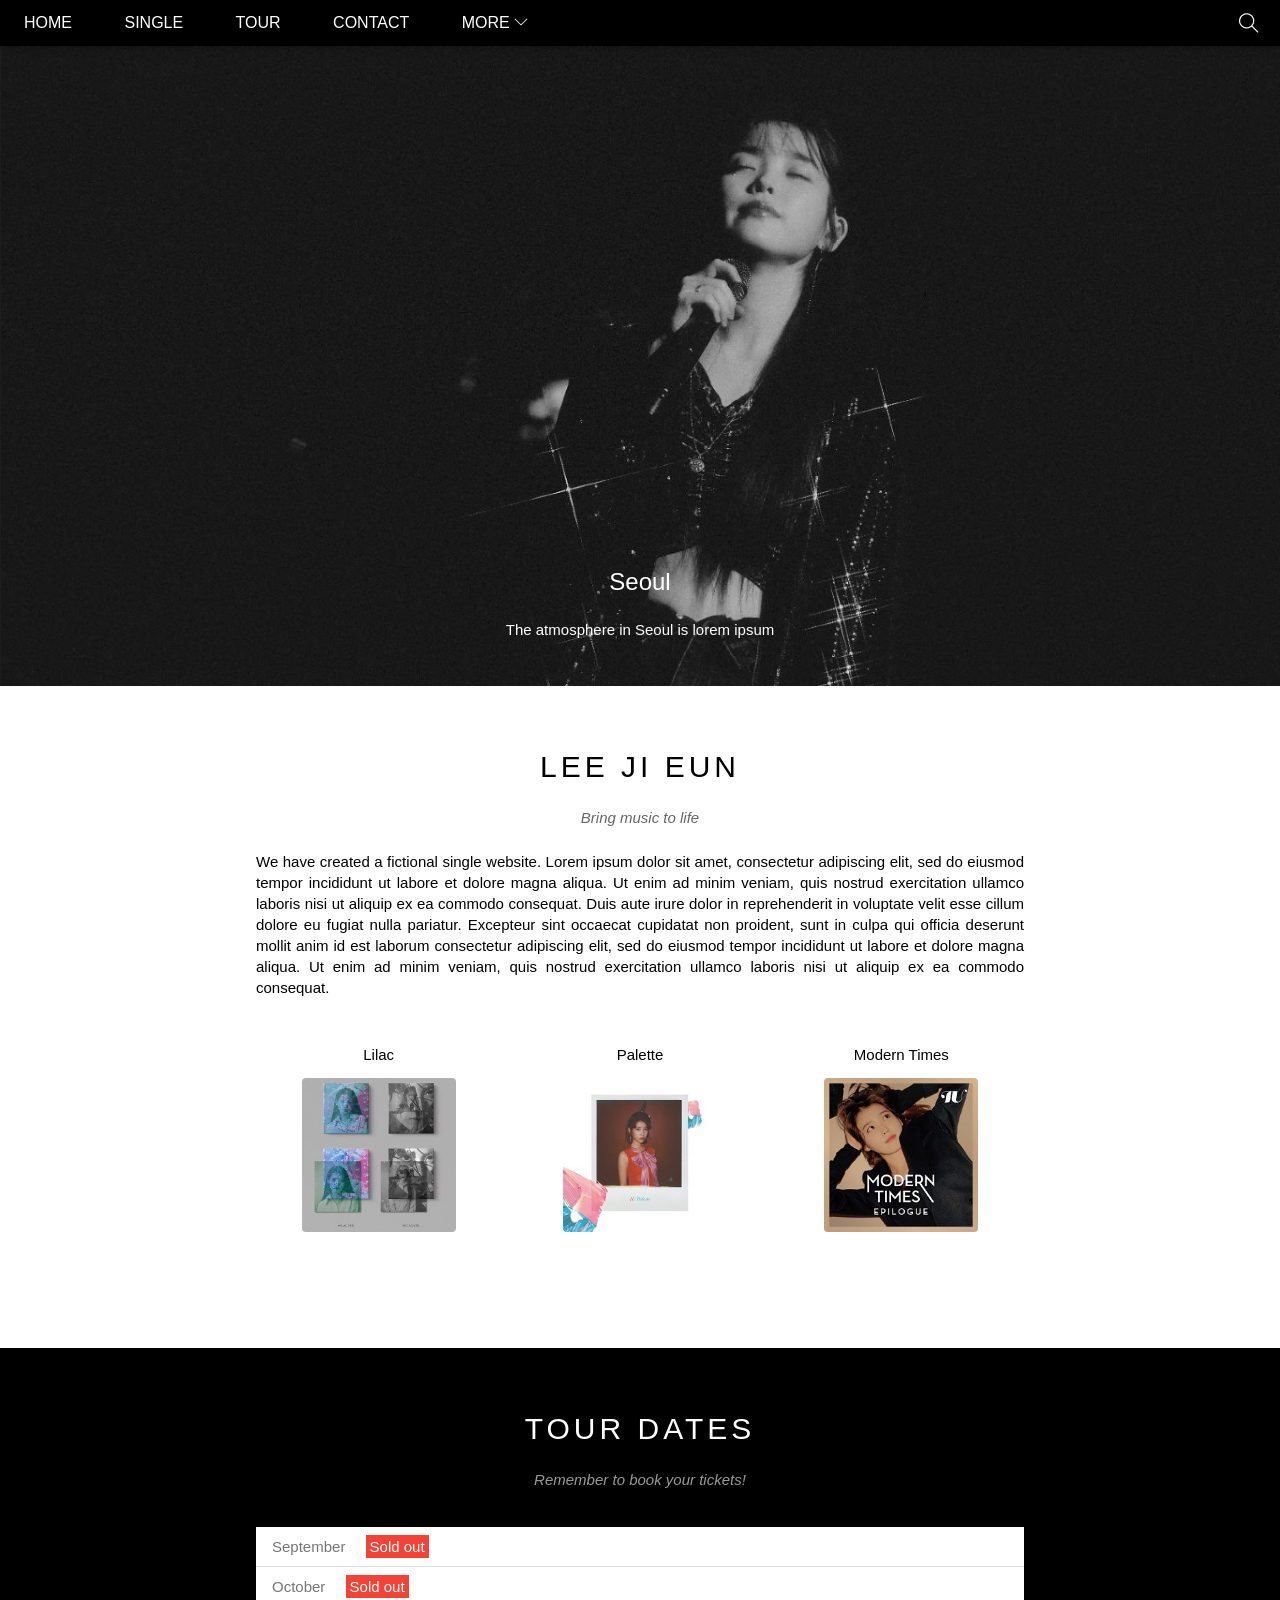
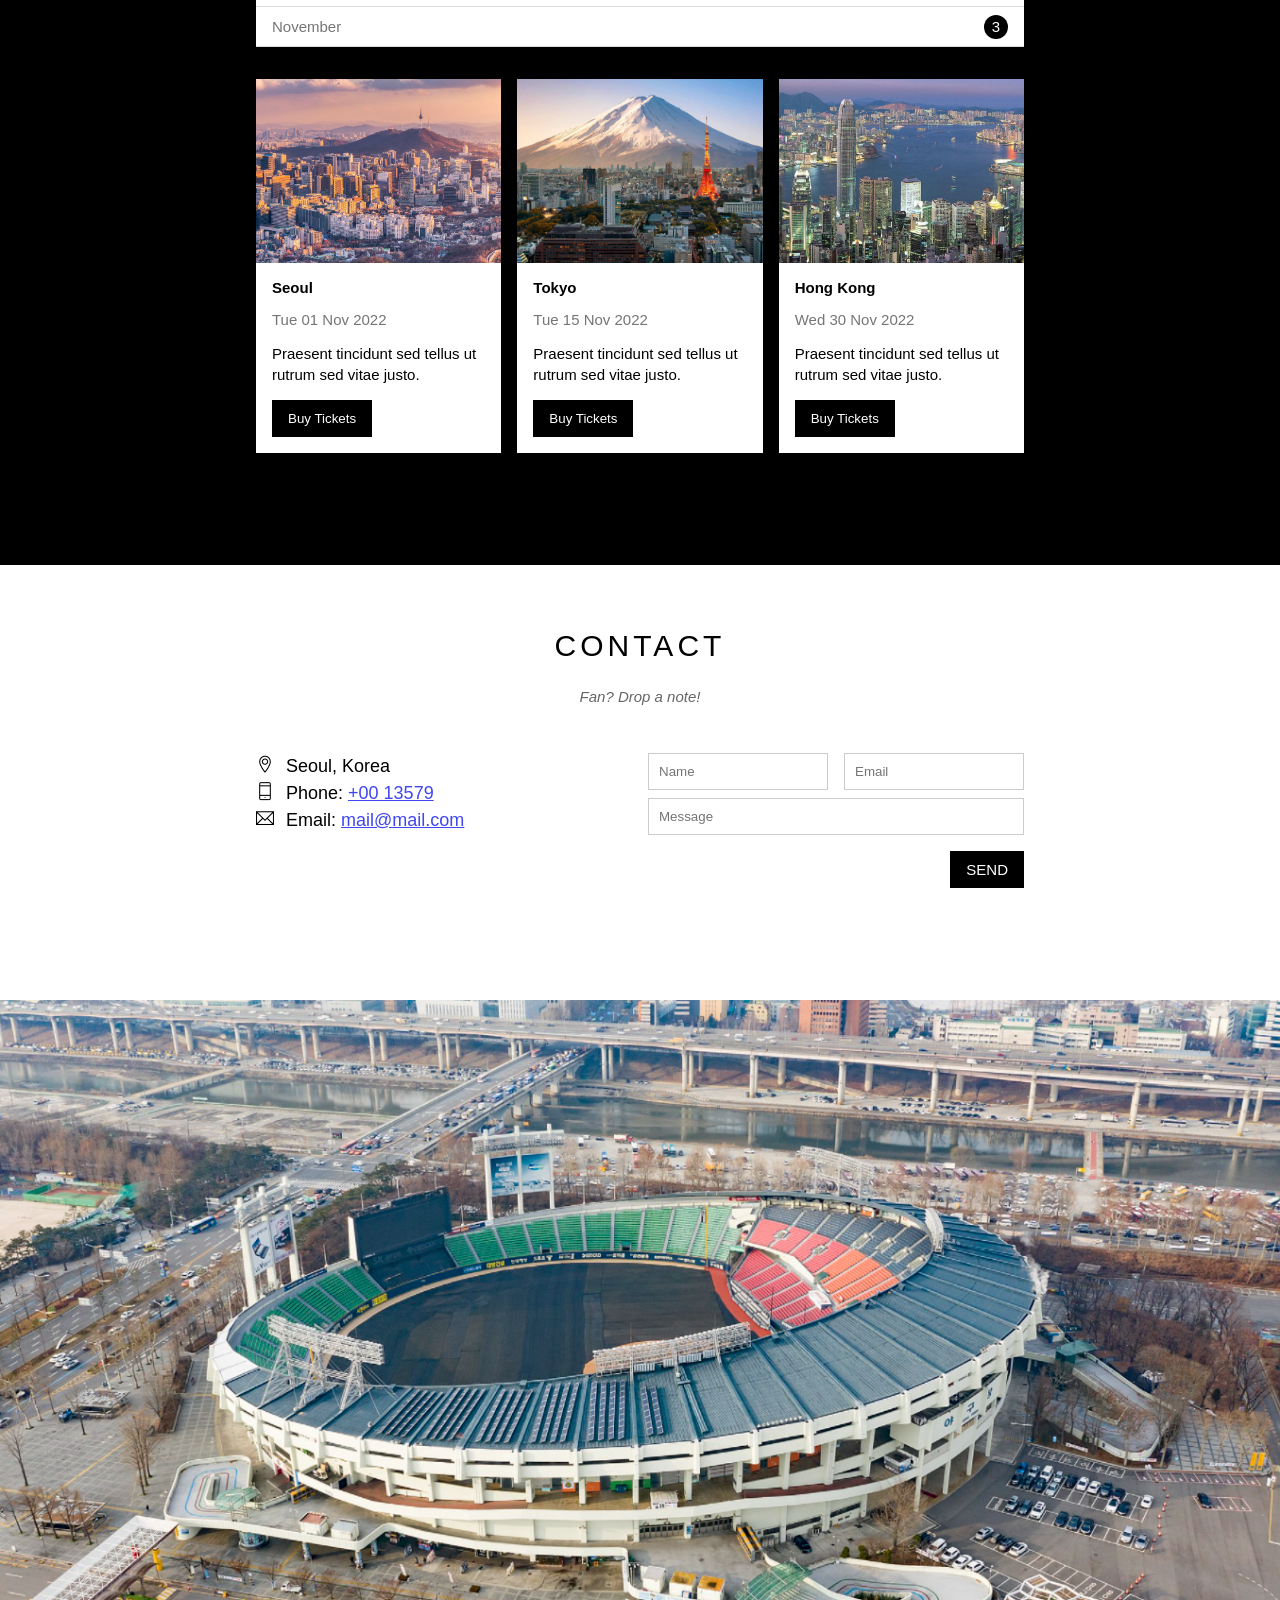
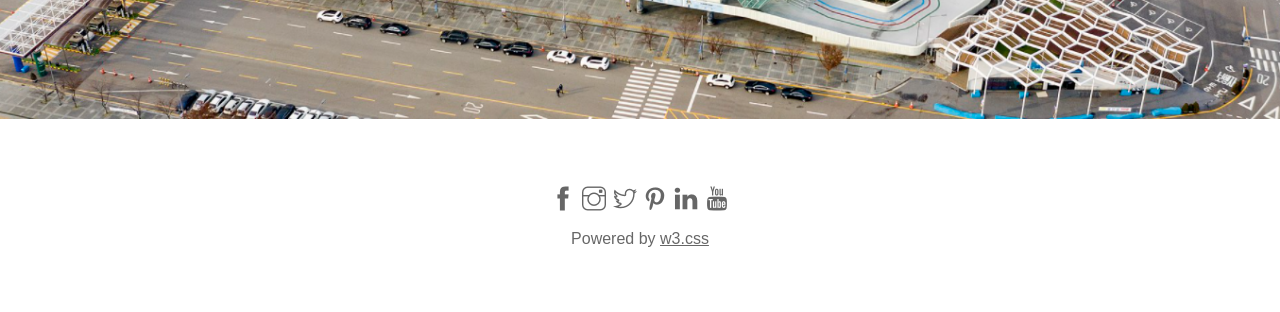
==== commit 9d60c369: "a" ====
--- a/index.html
+++ b/index.html
@@ -6,6 +6,8 @@
     <meta name="viewport" content="width=device-width, initial-scale=1.0">
     <title>Concert</title>
     <link rel="stylesheet" href="./assets/css/style.css">
+    <link rel="stylesheet" href="assets/css/responsive.css">
+    <!-- nhớ viết sau vì viết sau ưu tiên hơn -->
     <link rel="stylesheet" href="./assets/fonts/themify-icons-font/themify-icons/themify-icons.css">
 </head>
 <body>
@@ -18,7 +20,7 @@
                 <li><a href="#tour">Tour</a></li>
                 <li><a href="#contact">Contact</a></li>
                 <li>
-                    <a href="">
+                    <a href="#">
                         More
                         <i class="nav-arrow-down ti-angle-down"></i> 
                         <!-- thẻ i dùng cho icon -->
@@ -31,6 +33,11 @@
                 </li>
             </ul>
             <!-- end: nav -->
+
+             <!-- ẩn search button cho mobile -->
+             <div id="mobile-menu" class="mobile-menu-btn">
+                <i class="menu-icon ti-menu"></i>
+            </div>
             <!-- begin: search button -->
             <div class="search-btn">
                 <i class="search-icon ti-search"></i>
@@ -53,16 +60,16 @@
                 <p class="about-text">We have created a fictional single website. Lorem ipsum dolor sit amet, consectetur adipiscing elit, sed do eiusmod tempor incididunt ut labore et dolore magna aliqua. Ut enim ad minim veniam, quis nostrud exercitation ullamco laboris nisi ut aliquip ex ea commodo consequat. Duis aute irure dolor in reprehenderit in voluptate velit esse cillum dolore eu fugiat nulla pariatur. Excepteur sint occaecat cupidatat non proident, sunt in culpa qui officia deserunt mollit anim id est laborum consectetur adipiscing elit, sed do eiusmod tempor incididunt ut labore et dolore magna aliqua. Ut enim ad minim veniam, quis nostrud exercitation ullamco laboris nisi ut aliquip ex ea commodo consequat.
                 </p>
                 <div class="row albums-list">
-                    <div class="col col-third text-center">
-                        <!-- text-center thay cho album-item trước đó -->
+                    <div class="col col-third s-col-full mt-32 text-center">
+                        <!-- text-center thay cho trước đó -->
                         <p class="album-name">Lilac</p>
                         <img src="./assets/img/album/lilac.JPG" alt="Lilac" class="album-img">
                     </div>
-                    <div class="col col-third text-center">
+                    <div class="col col-third s-col-full mt-32 text-center">
                         <p class="album-name">Palette</p>
                         <img src="./assets/img/album/palette.JPG" alt="Palette" class="album-img">
                     </div>
-                    <div class="col col-third text-center">
+                    <div class="col col-third s-col-full mt-32 text-center">
                         <p class="album-name">Modern Times</p>
                         <img src="./assets/img/album/moderntimes.JPG" alt="Modern Times" class="album-img">
                     </div>
@@ -83,32 +90,32 @@
 
                     <!-- places -->
                     <div class="row places-list">
-                        <div class="col col-third">
+                        <div class="col col-third s-col-full mt-16">
                             <!-- css cho col-third thay thế cho place-item -->
                             <img src="./assets/img/places/korea.JPG" alt="Seoul" class="place-img">
                             <div class="place-body">
                                 <h3 class="place-heading">Seoul</h3>
                                 <p class="place-time">Tue 01 Nov 2022</p>
                                 <p class="place-desc">Praesent tincidunt sed tellus ut rutrum sed vitae justo.</p>
-                                <button class="place-buy-btn js-buy-ticket">Buy Tickets</button>
+                                <button class="place-buy-btn js-buy-ticket s-full-width">Buy Tickets</button>
                             </div>
                         </div>
-                        <div class="col col-third">
+                        <div class="col col-third s-col-full mt-16">
                             <img src="./assets/img/places/japan.JPG" alt="Tokyo" class="place-img">
                             <div class="place-body">
                                 <h3 class="place-heading">Tokyo</h3>
                                 <p class="place-time">Tue 15 Nov 2022</p>
                                 <p class="place-desc">Praesent tincidunt sed tellus ut rutrum sed vitae justo.</p>
-                                <button class="place-buy-btn js-buy-ticket">Buy Tickets</button>
+                                <button class="place-buy-btn js-buy-ticket s-full-width">Buy Tickets</button>
                             </div>
                         </div>
-                        <div class="col col-third">
+                        <div class="col col-third s-col-full mt-16">
                             <img src="./assets/img/places/hongkong.JPG" alt="Hong Kong" class="place-img">
                             <div class="place-body">
                                 <h3 class="place-heading">Hong Kong</h3>
                                 <p class="place-time">Wed 30 Nov 2022</p>
                                 <p class="place-desc">Praesent tincidunt sed tellus ut rutrum sed vitae justo.</p>
-                                <button class="place-buy-btn js-buy-ticket">Buy Tickets</button>
+                                <button class="place-buy-btn js-buy-ticket s-full-width">Buy Tickets</button>
                             </div>
                         </div>
                         <!-- <div class="clear"></div> -->
@@ -123,18 +130,18 @@
                 <p class="section-sub-heading">Fan? Drop a note!</p>
 
                 <div class="row contact-content">
-                    <div class="col col-half contact-info">
+                    <div class="col col-half s-col-full contact-info">
                         <p><i class="ti-location-pin"></i>Seoul, Korea</p>
-                        <p><i class="ti-mobile"></i>Phone: +00 13579</p>
-                        <p><i class="ti-email"></i>Email: mail@mail.com</p>
-                    </div>
-                    <div class="col col-half contact-form">
+                        <p><i class="ti-mobile"></i>Phone: <a href="tel:+00 13579">+00 13579</a></p>
+                        <p><i class="ti-email"></i>Email: <a href="mailto:mail@mail.com">mail@mail.com</a></p>
+                    </div>
+                    <div class="col col-half s-col-full contact-form">
                         <form action="">
                             <div class="row">
-                                <div class="col col-half">
+                                <div class="col col-half s-col-full">
                                     <input type="text" name="" placeholder="Name" required id="" class="form-control">
                                 </div>
-                                <div class="col col-half">
+                                <div class="col col-half s-col-full s-mt-8">
                                     <input type="email" name="" placeholder="Email" required id="" class="form-control">
                                 </div>
                             </div>
@@ -143,7 +150,7 @@
                                     <input type="text" name="" placeholder="Message" required id="" class="form-control">
                                 </div>
                             </div>
-                            <input class="form-summit-btn mt-16" type="submit" value="SEND">
+                            <input class="form-summit-btn mt-16 s-full-width" type="submit" value="SEND">
                         </form>
                     </div>
                 </div>
@@ -235,5 +242,37 @@
             }) 
             // viết function thẳng vào luôn thì kh cần đặt tên he
     </script>
+
+    <script>
+        var header = document.getElementById('header');
+        var mobileMenu = document.getElementById('mobile-menu');
+        var headerHeight = header.clientHeight;
+
+        // đóng mở mobile menu
+        mobileMenu.onclick = function() {
+            var isClosed = header.clientHeight === headerHeight;
+            if (isClosed) {
+                header.style.height = 'auto';
+            }
+            else {
+                header.style.height = null;
+            }
+        }
+
+        // tự động đóng khi chọn menu
+        var menuItems = document.querySelectorAll('#nav li a[href*="#"]');
+        for (var i = 0; i < menuItems.length; i++) {
+            var menuItem = menuItems[i];
+            
+            menuItem.onclick = function(event) {
+                var isParentMenu = this.nextElementSibling && this.nextElementSibling.classList.contains('subnav');
+                if (isParentMenu) {
+                    event.preventDefault();
+                } else {
+                    header.style.height = null;
+                }
+            }
+        }
+    </script>
 </body>
 </html>
--- a/assets/css/style.css
+++ b/assets/css/style.css
@@ -75,6 +75,8 @@
     right: 0;
     z-index: 1;
     box-shadow: 0 0 10px rgba(0, 0, 0, 0.3);
+    /* overflow: hidden; */
+    /* khi đối tượng con vượt quá nó sdung hidden để ẩn */
 }
 
 #nav {
@@ -86,7 +88,8 @@
 }
 
 #nav > li {
-    display: inline-block;
+    display: inline-block; 
+    /* cho thanh menu theo chiều ngang */
 }
 
 #nav li {
@@ -145,6 +148,14 @@
     font-size: 14px;
 }
 
+#header .mobile-menu-btn {
+    position: absolute;
+    top: 0;
+    right: 0;
+    display: none;
+}
+
+#header .mobile-menu-btn,
 #header .search-btn {
     float: right;
     padding: 0 21px;
@@ -156,6 +167,15 @@
     background-color: #f44336;
 }
 
+#header .mobile-menu-btn:hover {
+    background-color: #ccc;
+}
+
+#header .mobile-menu-btn:hover .menu-icon {
+    color: #000;
+}
+
+#header .menu-icon,
 #header .search-icon {
     color: #fff;
     font-size: 20px;
@@ -166,7 +186,8 @@
     position: relative;
     margin-top: 46px;
     padding-top: 50%;
-    background: url('/iuconcert/assets/img/slider/iu1.jpg') top center / cover no-repeat;
+    /* 50% chiều ngang của chính nó */
+    background: url('../img/slider/slider1.jpg') top center / cover no-repeat;
 }
 
 #slider .text-content {
@@ -198,8 +219,12 @@
     padding: 64px 0 112px;
     /* 112=64+48 */
     width: 800px;
+    max-width: 100%;
     margin-left: auto;
     margin-right: auto;
+    /* bù trừ cho margin âm ở row */
+    padding-left: 16px;
+    padding-right: 16px;
 }
 
 #content .section-heading {
@@ -292,7 +317,7 @@
     /* margin-right: -8px; */
     /* viết gọn: margin: 32px -8px 0 */
     /* padding-bottom: 48px; */
-    margin-top: 32px;
+    margin-top: 16px;
     /* viết lại */
 }
 
@@ -467,7 +492,7 @@
     margin-top: 48px;
 }
 
-.contatc-info {
+.contact-info {
     font-size: 18px;
     line-height: 1.5;
 }
@@ -478,6 +503,15 @@
     display: inline-block;
 }
 
+.contact-info a {
+    color: #101aef;
+    opacity: 0.8;
+}
+
+.contact-info a:hover {
+    opacity: 1;
+}
+
 .contact-form {
     font-size: 15px;
 }
--- a/assets/css/responsive.css
+++ b/assets/css/responsive.css
@@ -0,0 +1,89 @@
+/* tablet và moblie */
+@media (max-width: 1023px) {
+    .place-buy-btn {
+        padding: 15px 16px;
+    }
+
+    #nav .subnav a {
+        padding: 5px 12px;
+    }
+
+    .contact-form .form-control {
+        padding: 15px;
+    }
+
+    .contact-info {
+        line-height: 2;
+    }
+
+    .social {
+        font-size: 48px;
+    }
+
+    #footer .social a {
+        margin: 0 8px;
+    }
+
+    #footer .copyright a {
+    padding: 12px 0;
+    display: inline-block;
+    }
+}
+
+/* moblie */
+@media (max-width: 740px) {
+    .s-full-width,
+    .s-col-full {
+        width: 100% !important;
+    }
+
+    .s-mt-8 {
+        margin-top: 8px !important;
+    }
+
+    #header {
+        overflow: hidden;
+    }
+
+    #header .mobile-menu-btn {
+        display: block;
+    }
+
+    #header .search-btn {
+        display: none;
+    }
+    
+    #nav {
+        display: block;
+    }
+
+    #nav > li {
+        display: block;
+    }
+
+    #nav li a {
+        padding: 1px 24px;
+    }
+    #nav > li:first-child {
+        display: inline-block;
+    }
+
+    #nav .subnav {
+        position: initial;
+        background-color: #333;
+    }
+
+    #nav .subnav a {
+        color: #fff;
+        padding: 5px 41px;
+    }
+
+    #content .album-img {
+        width: 60%;
+    }
+
+    .contact-form {
+        margin-top: 32px;
+    }
+
+}
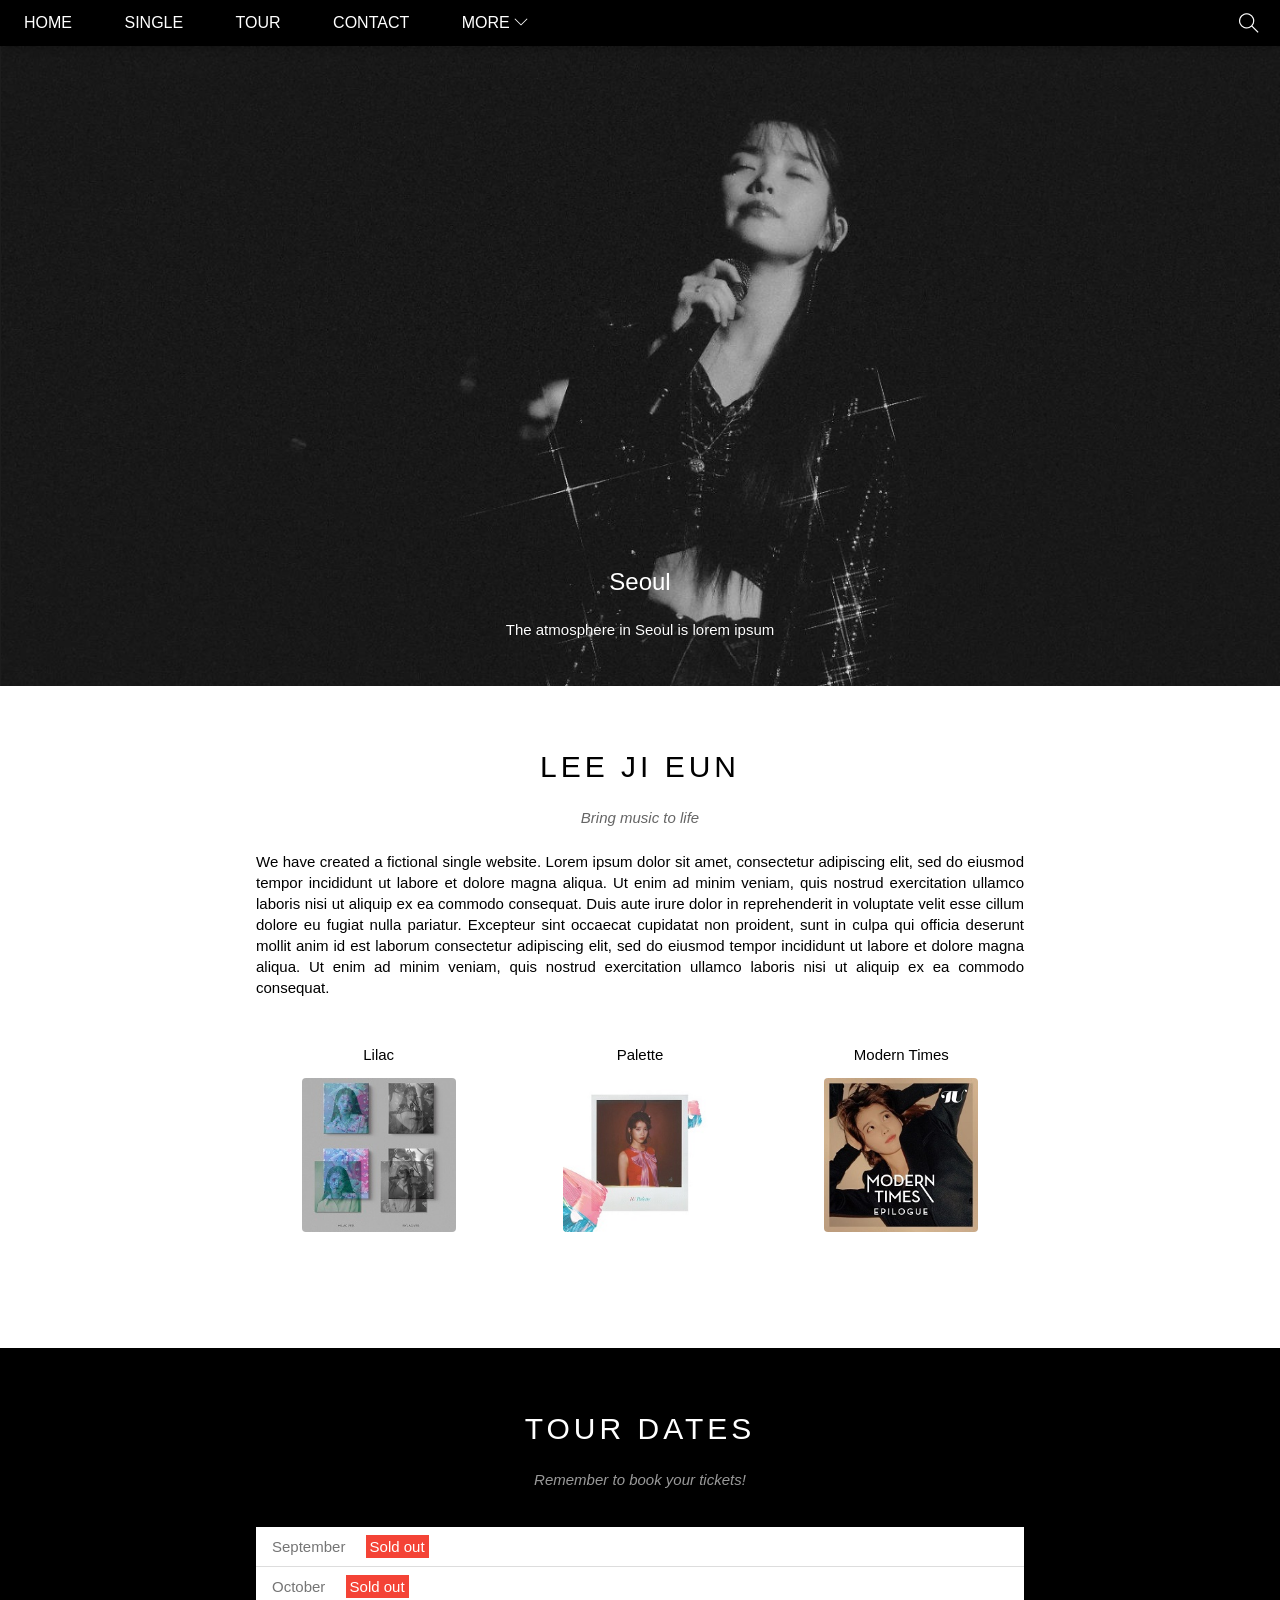
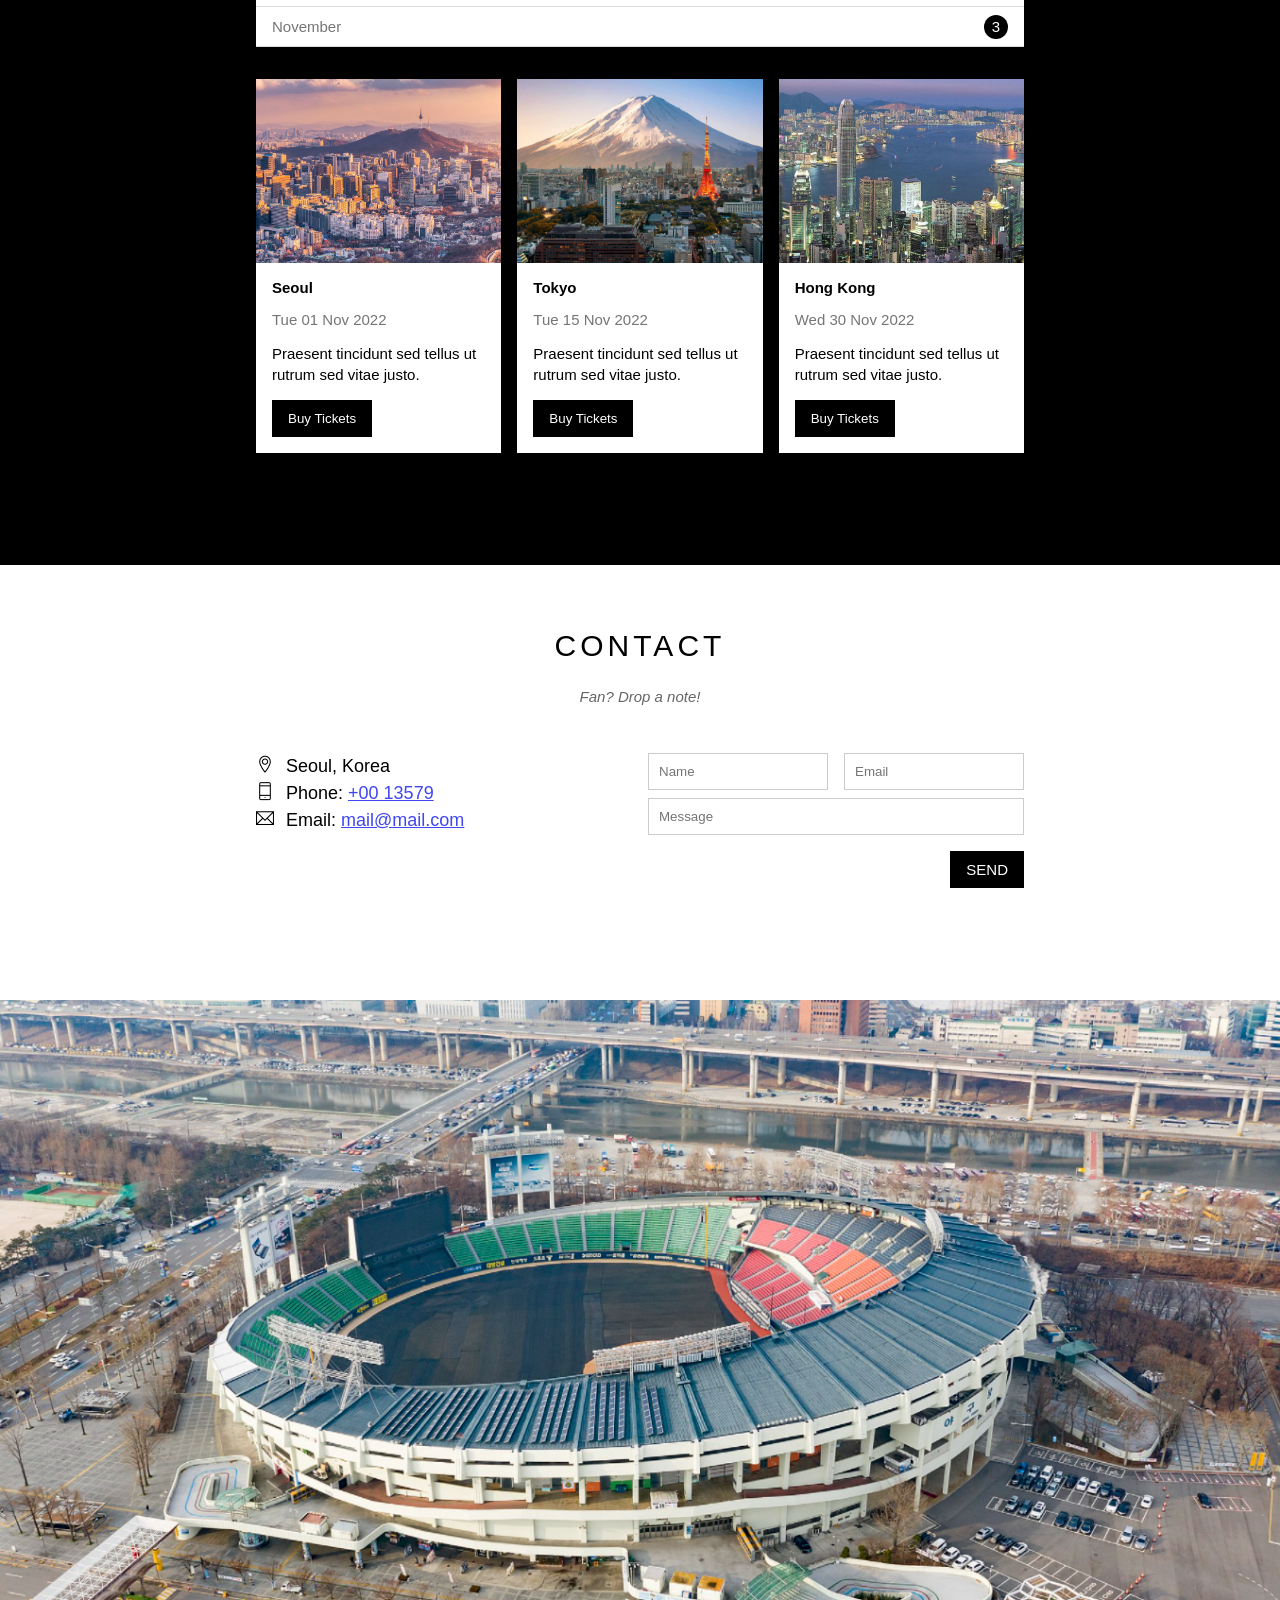
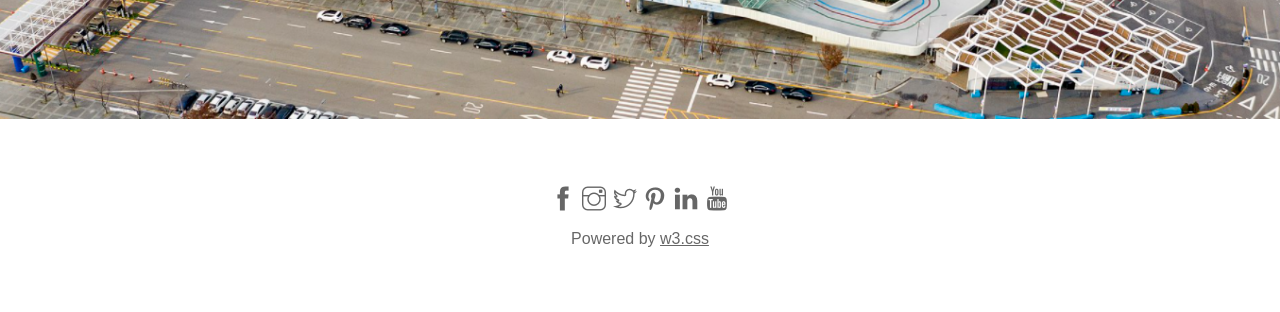
==== commit fc53c7d1: "a" ====
--- a/index.html
+++ b/index.html
@@ -150,7 +150,7 @@
                                     <input type="text" name="" placeholder="Message" required id="" class="form-control">
                                 </div>
                             </div>
-                            <input class="form-summit-btn mt-16 s-full-width" type="submit" value="SEND">
+                            <input class="contact-submit-btn form-summit-btn mt-16 s-full-width" type="submit" value="SEND">
                         </form>
                     </div>
                 </div>
--- a/assets/css/style.css
+++ b/assets/css/style.css
@@ -209,6 +209,7 @@
 #slider .text-description {
     font-size: 15px;
     margin-top: 25px;
+    text-shadow: 0 0 1px black;
 }
 
 #content {
@@ -366,6 +367,9 @@
     display: inline-block;
     margin-top: 15px;
     border: none;
+    text-align: center;
+    appearance: none;
+    -webkit-appearance: none;
 }
 
 .place-buy-btn:hover {
--- a/assets/css/responsive.css
+++ b/assets/css/responsive.css
@@ -1,7 +1,8 @@
 /* tablet và moblie */
-@media (max-width: 1023px) {
+@media (max-width: 63.9375em) {
     .place-buy-btn {
         padding: 15px 16px;
+        font-size: 16px;
     }
 
     #nav .subnav a {
@@ -10,10 +11,15 @@
 
     .contact-form .form-control {
         padding: 15px;
+        font-size: 16px;
     }
 
     .contact-info {
         line-height: 2;
+    }
+
+    .contact-submit-btn {
+        font-size: 18px;
     }
 
     .social {
@@ -31,7 +37,7 @@
 }
 
 /* moblie */
-@media (max-width: 740px) {
+@media (max-width: 46.1875em) {
     .s-full-width,
     .s-col-full {
         width: 100% !important;
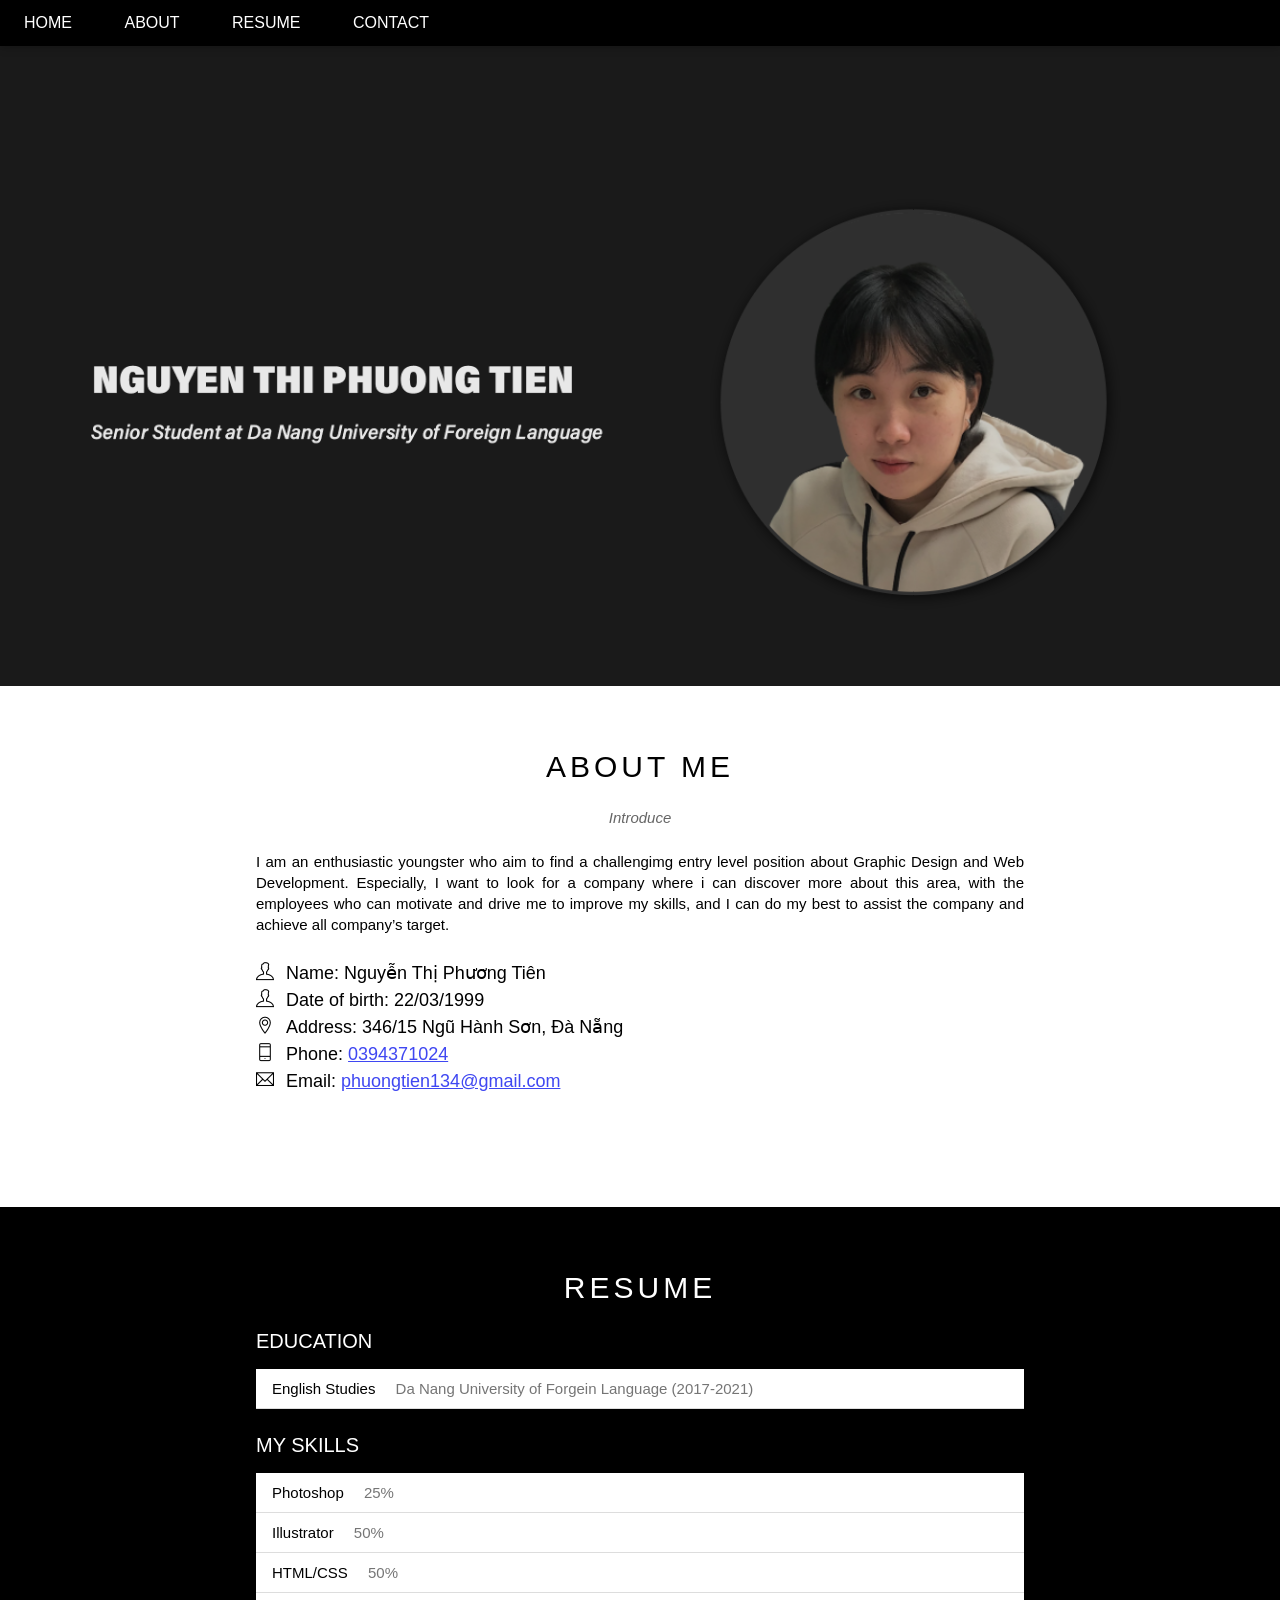
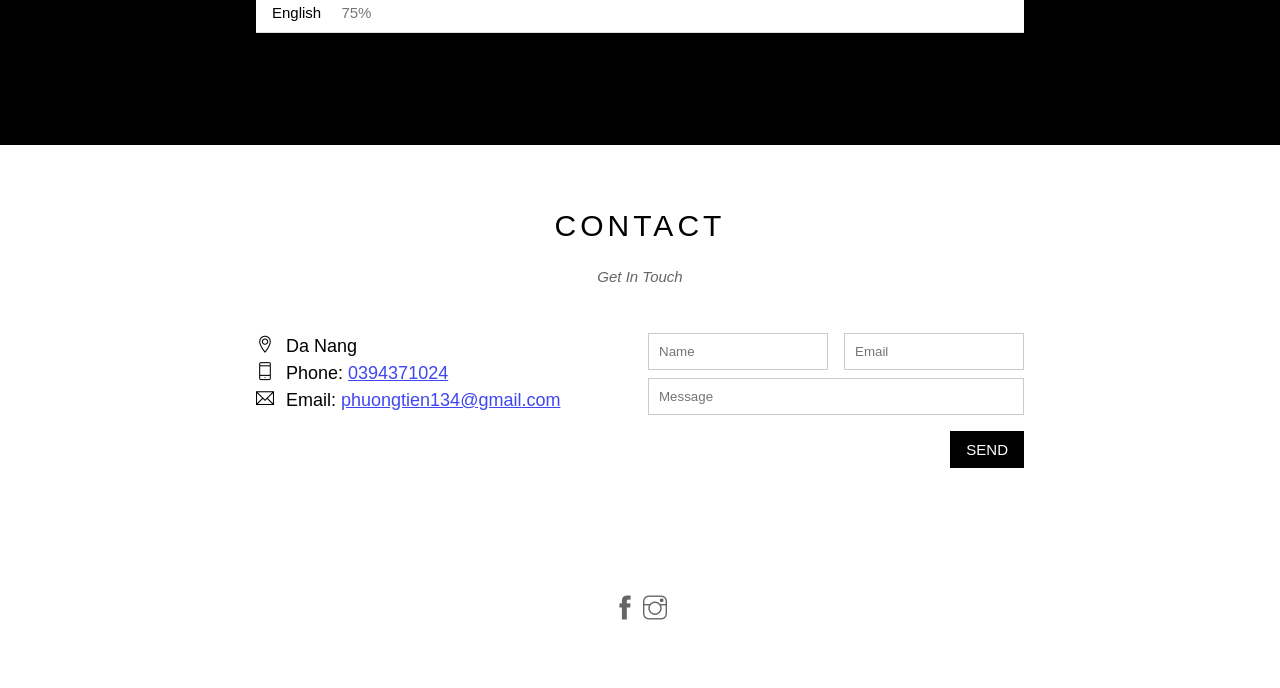
==== commit 6a8da6c2: "r" ====
--- a/index.html
+++ b/index.html
@@ -4,7 +4,7 @@
     <meta charset="UTF-8">
     <meta http-equiv="X-UA-Compatible" content="IE=edge">
     <meta name="viewport" content="width=device-width, initial-scale=1.0">
-    <title>Concert</title>
+    <title>Phương Tiên</title>
     <link rel="stylesheet" href="./assets/css/style.css">
     <link rel="stylesheet" href="assets/css/responsive.css">
     <!-- nhớ viết sau vì viết sau ưu tiên hơn -->
@@ -16,124 +16,72 @@
             <!-- begin: nav -->
             <ul id="nav">
                 <li><a href="#">Home</a></li>
-                <li><a href="#single">Single</a></li>
-                <li><a href="#tour">Tour</a></li>
+                <li><a href="#about">About</a></li>
+                <li><a href="#resume">Resume</a></li>
                 <li><a href="#contact">Contact</a></li>
-                <li>
-                    <a href="#">
-                        More
-                        <i class="nav-arrow-down ti-angle-down"></i> 
-                        <!-- thẻ i dùng cho icon -->
-                    </a>
-                    <ul class="subnav">
-                        <li><a href="#">Merchandise</a></li>
-                        <li><a href="#">Extras</a></li>
-                        <li><a href="#">Media</a></li>
-                    </ul>
-                </li>
+
             </ul>
             <!-- end: nav -->
 
-             <!-- ẩn search button cho mobile -->
-             <div id="mobile-menu" class="mobile-menu-btn">
-                <i class="menu-icon ti-menu"></i>
-            </div>
-            <!-- begin: search button -->
-            <div class="search-btn">
-                <i class="search-icon ti-search"></i>
-            </div>
-            <!-- end: search button -->
         </div>
 
         <div id="slider">
-            <div class="text-content">
-                <h2 class="text-heading">Seoul</h2>
-                <div class="text-description">The atmosphere in Seoul is lorem ipsum</div>
-            </div>
+           
         </div>
 
         <div id="content">
             <!-- about section -->
             <div id="single" class="content-section">
-                <h2 class="section-heading">LEE JI EUN</h2>
-                <p class="section-sub-heading">Bring music to life</p>
-                <p class="about-text">We have created a fictional single website. Lorem ipsum dolor sit amet, consectetur adipiscing elit, sed do eiusmod tempor incididunt ut labore et dolore magna aliqua. Ut enim ad minim veniam, quis nostrud exercitation ullamco laboris nisi ut aliquip ex ea commodo consequat. Duis aute irure dolor in reprehenderit in voluptate velit esse cillum dolore eu fugiat nulla pariatur. Excepteur sint occaecat cupidatat non proident, sunt in culpa qui officia deserunt mollit anim id est laborum consectetur adipiscing elit, sed do eiusmod tempor incididunt ut labore et dolore magna aliqua. Ut enim ad minim veniam, quis nostrud exercitation ullamco laboris nisi ut aliquip ex ea commodo consequat.
+                <h2 class="section-heading">ABOUT ME</h2>
+                <p class="section-sub-heading">Introduce</p>
+                <p class="about-text">I am an enthusiastic youngster who aim to find a challengimg entry level position about Graphic Design and Web Development. Especially, I want to look for a company where i can discover more about this area, with the employees who can motivate and drive me to improve my skills, and I can do my best to assist the company and achieve all company’s target.
                 </p>
-                <div class="row albums-list">
-                    <div class="col col-third s-col-full mt-32 text-center">
-                        <!-- text-center thay cho trước đó -->
-                        <p class="album-name">Lilac</p>
-                        <img src="./assets/img/album/lilac.JPG" alt="Lilac" class="album-img">
-                    </div>
-                    <div class="col col-third s-col-full mt-32 text-center">
-                        <p class="album-name">Palette</p>
-                        <img src="./assets/img/album/palette.JPG" alt="Palette" class="album-img">
-                    </div>
-                    <div class="col col-third s-col-full mt-32 text-center">
-                        <p class="album-name">Modern Times</p>
-                        <img src="./assets/img/album/moderntimes.JPG" alt="Modern Times" class="album-img">
-                    </div>
+                <div class="row contact-list">
+                        <div class="col col-half s-col-full contact-info">
+                            <p><i class="ti-user"></i>Name: Nguyễn Thị Phương Tiên</p>
+                            
+                            <p><i class="ti-user"></i>Date of birth: 22/03/1999</p>
+                            <p><i class="ti-location-pin"></i>Address: 346/15 Ngũ Hành Sơn, Đà Nẵng</p>
+                            <p><i class="ti-mobile"></i>Phone: <a href="tel:0394371024">0394371024</a></p>
+                            <p><i class="ti-email"></i>Email: <a href="mailto:phuongtien134@gmail.com">phuongtien134@gmail.com</a></p>
+                        </div>
                 </div>
             </div>
             
             <!-- tour section -->
             <div id="tour" class="tour-section">
                 <div class="content-section">
-                    <h2 class="section-heading text-white">TOUR DATES</h2>
-                    <p class="section-sub-heading text-white">Remember to book your tickets!</p>
+                    <h2 class="section-heading text-white">RESUME</h2>
+                    <p class="section-sub-heading1 text-white">EDUCATION</p>
                     <!-- tickets -->
                     <ul class="tickets-list">
-                        <li>September <span class="sold-out">Sold out</span></li>
-                        <li>October <span class="sold-out">Sold out</span></li>
-                        <li>November <span class="quantity">3</span></li>
+                        <li>English Studies <span class="edu">Da Nang University of Forgein Language (2017-2021)</span></li>  
                     </ul>
 
+                    <p class="section-sub-heading2 text-white">MY SKILLS</p>
+                    <ul class="tickets-list">
+                        <li>Photoshop <span class="skill">25%</span></li>
+                        <li>Illustrator <span class="skill">50%</span></li>
+                        <li>HTML/CSS <span class="skill">50%</span></li>
+                        <li>English <span class="skill">75%</span></li>
+                    </ul>
+
                     <!-- places -->
-                    <div class="row places-list">
-                        <div class="col col-third s-col-full mt-16">
-                            <!-- css cho col-third thay thế cho place-item -->
-                            <img src="./assets/img/places/korea.JPG" alt="Seoul" class="place-img">
-                            <div class="place-body">
-                                <h3 class="place-heading">Seoul</h3>
-                                <p class="place-time">Tue 01 Nov 2022</p>
-                                <p class="place-desc">Praesent tincidunt sed tellus ut rutrum sed vitae justo.</p>
-                                <button class="place-buy-btn js-buy-ticket s-full-width">Buy Tickets</button>
-                            </div>
-                        </div>
-                        <div class="col col-third s-col-full mt-16">
-                            <img src="./assets/img/places/japan.JPG" alt="Tokyo" class="place-img">
-                            <div class="place-body">
-                                <h3 class="place-heading">Tokyo</h3>
-                                <p class="place-time">Tue 15 Nov 2022</p>
-                                <p class="place-desc">Praesent tincidunt sed tellus ut rutrum sed vitae justo.</p>
-                                <button class="place-buy-btn js-buy-ticket s-full-width">Buy Tickets</button>
-                            </div>
-                        </div>
-                        <div class="col col-third s-col-full mt-16">
-                            <img src="./assets/img/places/hongkong.JPG" alt="Hong Kong" class="place-img">
-                            <div class="place-body">
-                                <h3 class="place-heading">Hong Kong</h3>
-                                <p class="place-time">Wed 30 Nov 2022</p>
-                                <p class="place-desc">Praesent tincidunt sed tellus ut rutrum sed vitae justo.</p>
-                                <button class="place-buy-btn js-buy-ticket s-full-width">Buy Tickets</button>
-                            </div>
-                        </div>
-                        <!-- <div class="clear"></div> -->
-                        <!-- css row:: rồi nên bỏ -->
-                    </div>
+                    
                 </div>
             </div>
 
             <!-- begin contact section -->
             <div id="contact" class="content-section">
                 <h2 class="section-heading">CONTACT</h2>
-                <p class="section-sub-heading">Fan? Drop a note!</p>
+                <p class="section-sub-heading">Get In Touch</p>
 
                 <div class="row contact-content">
                     <div class="col col-half s-col-full contact-info">
-                        <p><i class="ti-location-pin"></i>Seoul, Korea</p>
-                        <p><i class="ti-mobile"></i>Phone: <a href="tel:+00 13579">+00 13579</a></p>
-                        <p><i class="ti-email"></i>Email: <a href="mailto:mail@mail.com">mail@mail.com</a></p>
+                        <p><i class="ti-location-pin"></i>Da Nang</p>
+                        <p><i class="ti-mobile"></i>Phone: <a href="tel:0394371024">0394371024</a></p>
+                        <p><i class="ti-email"></i>Email: <a href="mailto:phuongtien134@gmail.com">phuongtien134@gmail.com</a></p>
+                        
                     </div>
                     <div class="col col-half s-col-full contact-form">
                         <form action="">
@@ -157,21 +105,17 @@
             </div>
             <!-- end contact section -->
 
-            <div class="map-section">
-                <img src="./assets/img/map.jpg" alt="Map">
-            </div>
+            
         </div>
 
         <div id="footer">
             <div class="social">
-                <a href=""><i class ="ti-facebook"></i></a>
-                <a href=""><i class ="ti-instagram"></i></a>
-                <a href=""><i class ="ti-twitter"></i></a>
-                <a href=""><i class ="ti-pinterest"></i></a>
-                <a href=""><i class ="ti-linkedin"></i></a>
-                <a href=""><i class ="ti-youtube"></i></a>
-            </div>
-            <p class="copyright">Powered by <a href="">w3.css</a></p>
+                
+                <a href="https://www.facebook.com/"><i class ="ti-facebook"></i></a>
+                <a href="https://www.instagram.com/"><i class ="ti-instagram"></i></a>
+                
+            </div>
+           
         </div>
     </div>
 
@@ -248,19 +192,11 @@
         var mobileMenu = document.getElementById('mobile-menu');
         var headerHeight = header.clientHeight;
 
-        // đóng mở mobile menu
-        mobileMenu.onclick = function() {
-            var isClosed = header.clientHeight === headerHeight;
-            if (isClosed) {
-                header.style.height = 'auto';
-            }
-            else {
-                header.style.height = null;
-            }
-        }
+        
 
         // tự động đóng khi chọn menu
         var menuItems = document.querySelectorAll('#nav li a[href*="#"]');
+      
         for (var i = 0; i < menuItems.length; i++) {
             var menuItem = menuItems[i];
             
--- a/assets/css/style.css
+++ b/assets/css/style.css
@@ -135,8 +135,6 @@
 #nav .subnav a {
     color: #000;
     padding: 0 12px;
-    
-
 }
 
 #nav .subnav li:hover {
@@ -187,7 +185,7 @@
     margin-top: 46px;
     padding-top: 50%;
     /* 50% chiều ngang của chính nó */
-    background: url('../img/slider/slider1.jpg') top center / cover no-repeat;
+    background: url('../img/port/tien.png') top center / cover no-repeat;
 }
 
 #slider .text-content {
@@ -245,6 +243,16 @@
     opacity: 0.6;
 }
 
+#content .section-sub-heading1 {
+    margin-top: 25px;
+    font-size: 20px;
+}
+
+#content .section-sub-heading2 {
+    margin-top: 25px;
+    font-size: 20px;
+}
+
 #content .about-text {
     margin-top: 25px;
     font-size: 15px;
@@ -284,20 +292,29 @@
     background-color: #fff;
     margin-top: 39px;
     list-style: none;
+    margin-top: 16px;
 }
 
 .tickets-list li {
-    color: #757575;
+    color: #000;
     font-size: 15px;
     padding: 11px 16px;
     border-bottom: 1px solid #ddd;
 }
 
-.tickets-list .sold-out {
-    background-color: #f44336;
-    color: #fff;
-    padding: 3px 4px;
-    margin-left: 16px;
+.tickets-list .edu {
+    
+    color: #757575;
+    font-size: 15px;
+    padding: 11px 16px;
+    border-bottom: 1px solid #ddd;
+}
+
+.tickets-list .skill {
+    color: #757575;
+    font-size: 15px;
+    padding: 11px 16px;
+    border-bottom: 1px solid #ddd;
 }
 
 .tickets-list .quantity {
@@ -492,9 +509,15 @@
     }
 }
 
+
 .contact-content {
     margin-top: 48px;
 }
+
+.contact-list {
+    margin-top: 25px;
+}
+
 
 .contact-info {
     font-size: 18px;
@@ -547,11 +570,13 @@
 }
 
 #footer {
+   margin-top: -64px;
     padding: 64px 16px;
     text-align: center;
 }
 
 #footer .social {
+    margin-top: 16px;
     font-size: 24px;
 }
 
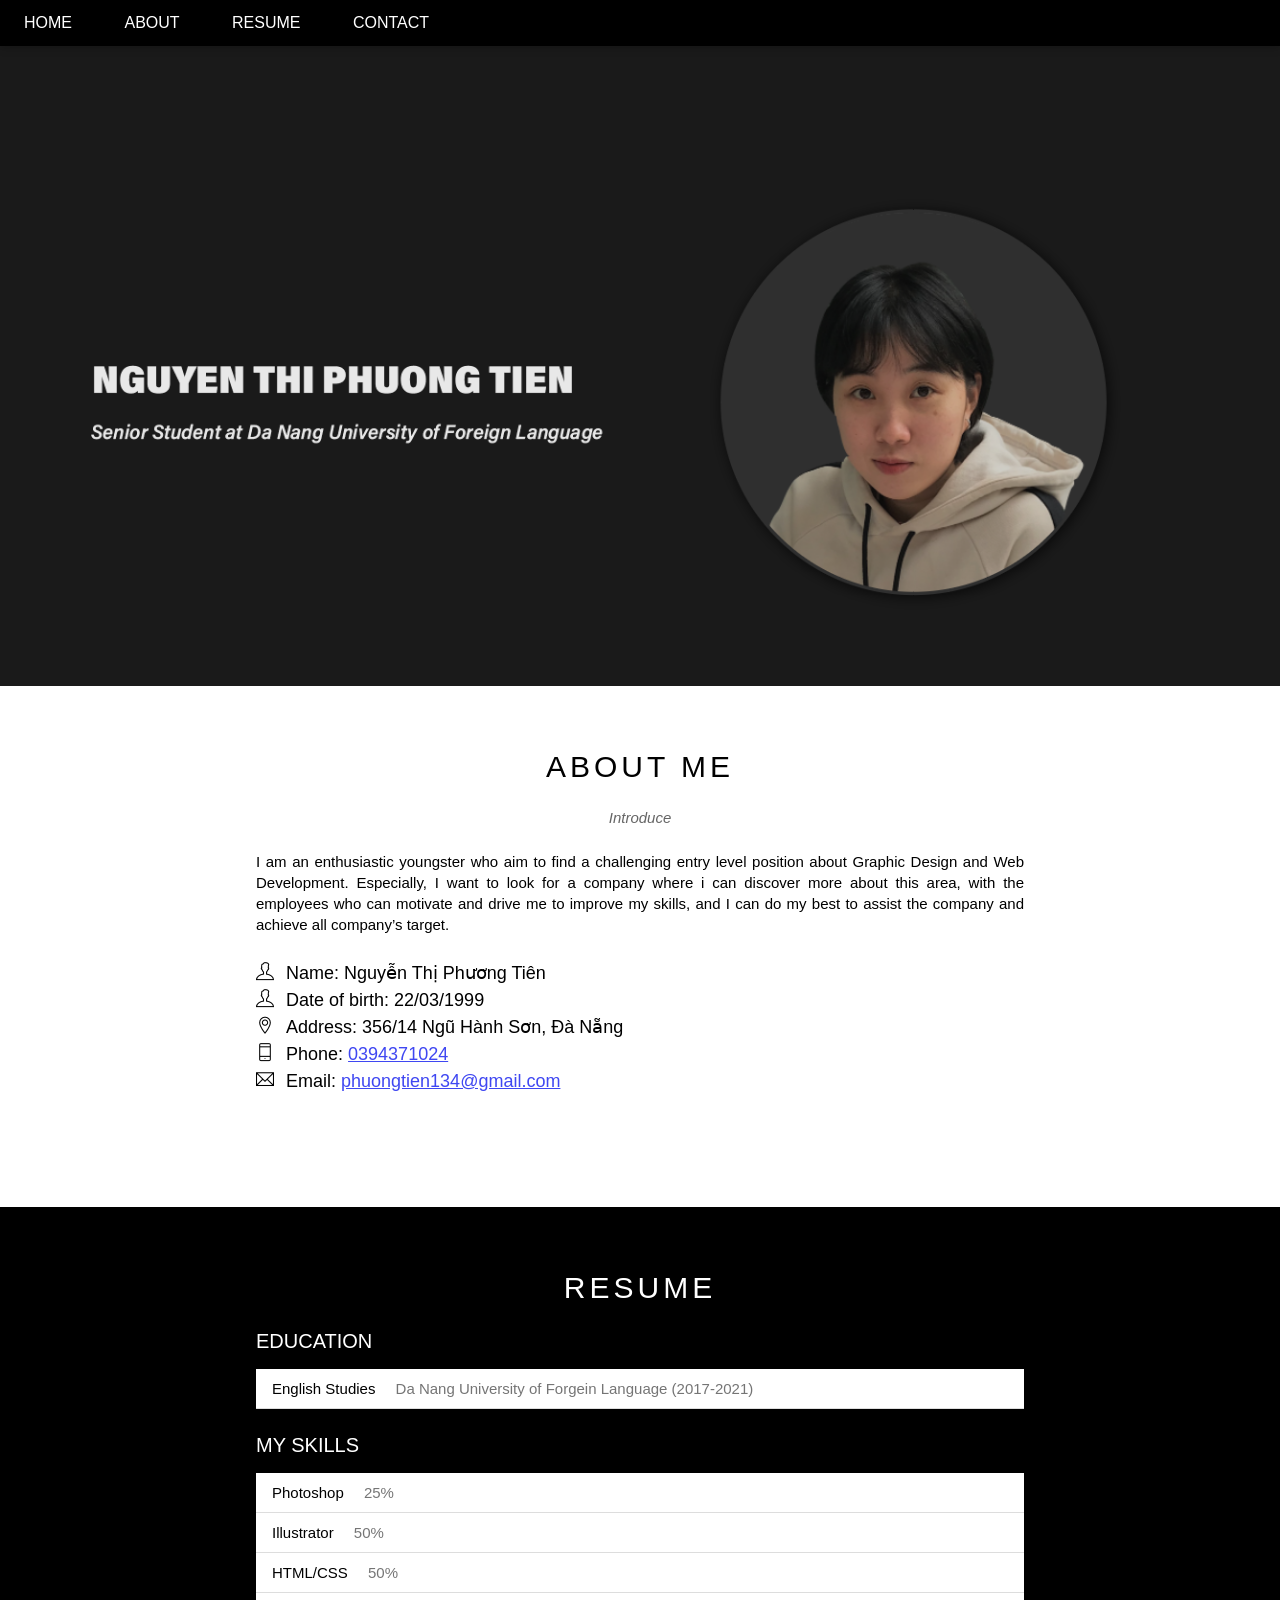
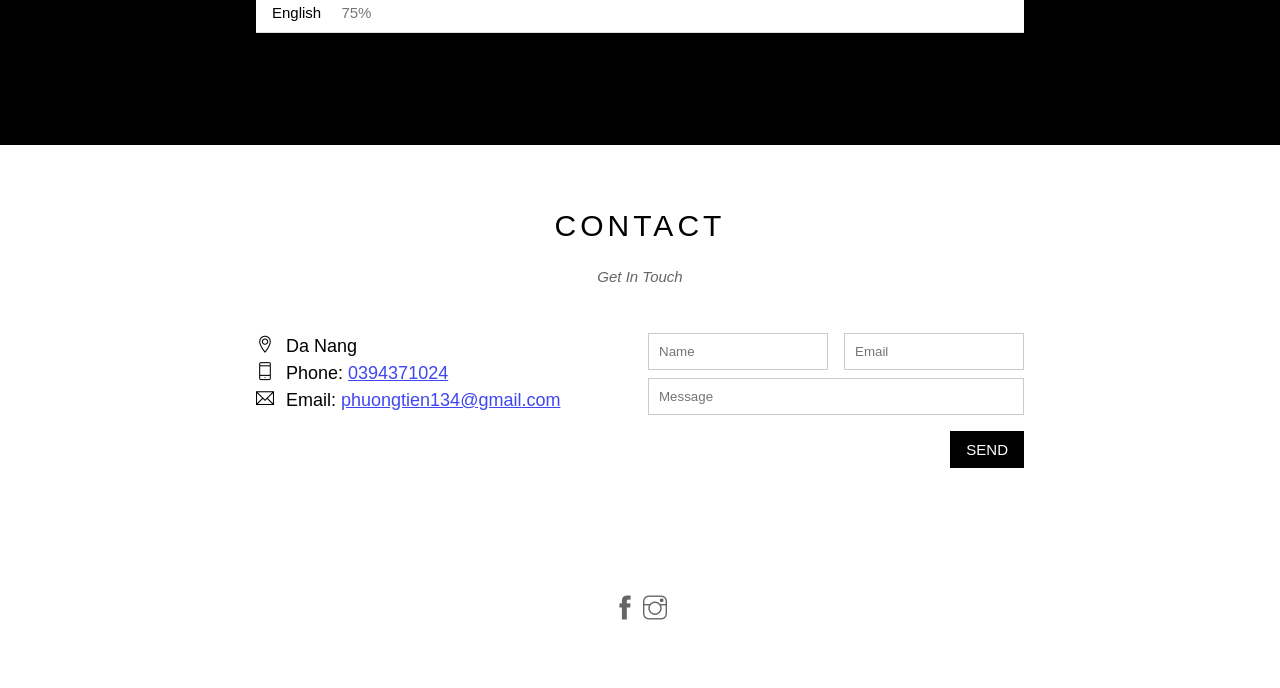
==== commit ddc8705f: "a" ====
--- a/index.html
+++ b/index.html
@@ -31,17 +31,17 @@
 
         <div id="content">
             <!-- about section -->
-            <div id="single" class="content-section">
+            <div id="about" class="content-section">
                 <h2 class="section-heading">ABOUT ME</h2>
                 <p class="section-sub-heading">Introduce</p>
-                <p class="about-text">I am an enthusiastic youngster who aim to find a challengimg entry level position about Graphic Design and Web Development. Especially, I want to look for a company where i can discover more about this area, with the employees who can motivate and drive me to improve my skills, and I can do my best to assist the company and achieve all company’s target.
+                <p class="about-text">I am an enthusiastic youngster who aim to find a challenging entry level position about Graphic Design and Web Development. Especially, I want to look for a company where i can discover more about this area, with the employees who can motivate and drive me to improve my skills, and I can do my best to assist the company and achieve all company’s target.
                 </p>
                 <div class="row contact-list">
                         <div class="col col-half s-col-full contact-info">
                             <p><i class="ti-user"></i>Name: Nguyễn Thị Phương Tiên</p>
                             
                             <p><i class="ti-user"></i>Date of birth: 22/03/1999</p>
-                            <p><i class="ti-location-pin"></i>Address: 346/15 Ngũ Hành Sơn, Đà Nẵng</p>
+                            <p><i class="ti-location-pin"></i>Address: 356/14 Ngũ Hành Sơn, Đà Nẵng</p>
                             <p><i class="ti-mobile"></i>Phone: <a href="tel:0394371024">0394371024</a></p>
                             <p><i class="ti-email"></i>Email: <a href="mailto:phuongtien134@gmail.com">phuongtien134@gmail.com</a></p>
                         </div>
@@ -49,7 +49,7 @@
             </div>
             
             <!-- tour section -->
-            <div id="tour" class="tour-section">
+            <div id="resume" class="tour-section">
                 <div class="content-section">
                     <h2 class="section-heading text-white">RESUME</h2>
                     <p class="section-sub-heading1 text-white">EDUCATION</p>
